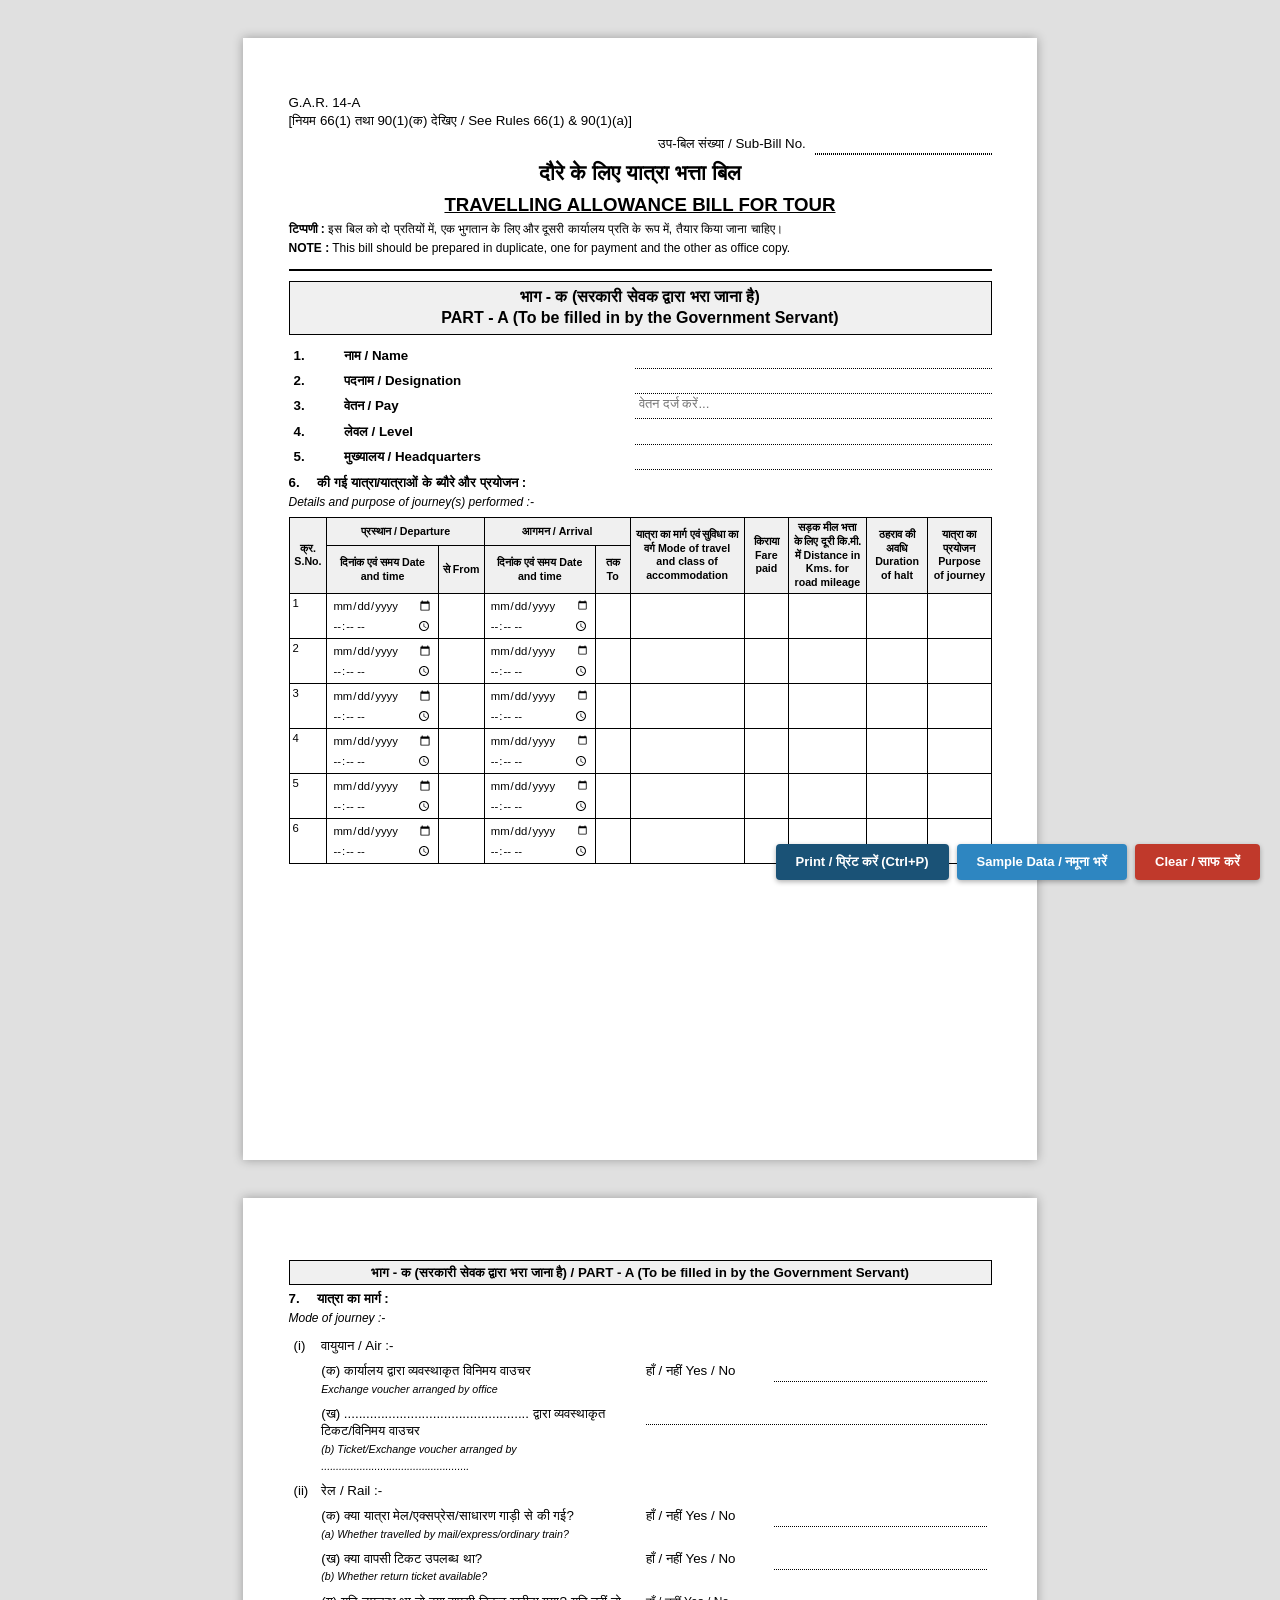
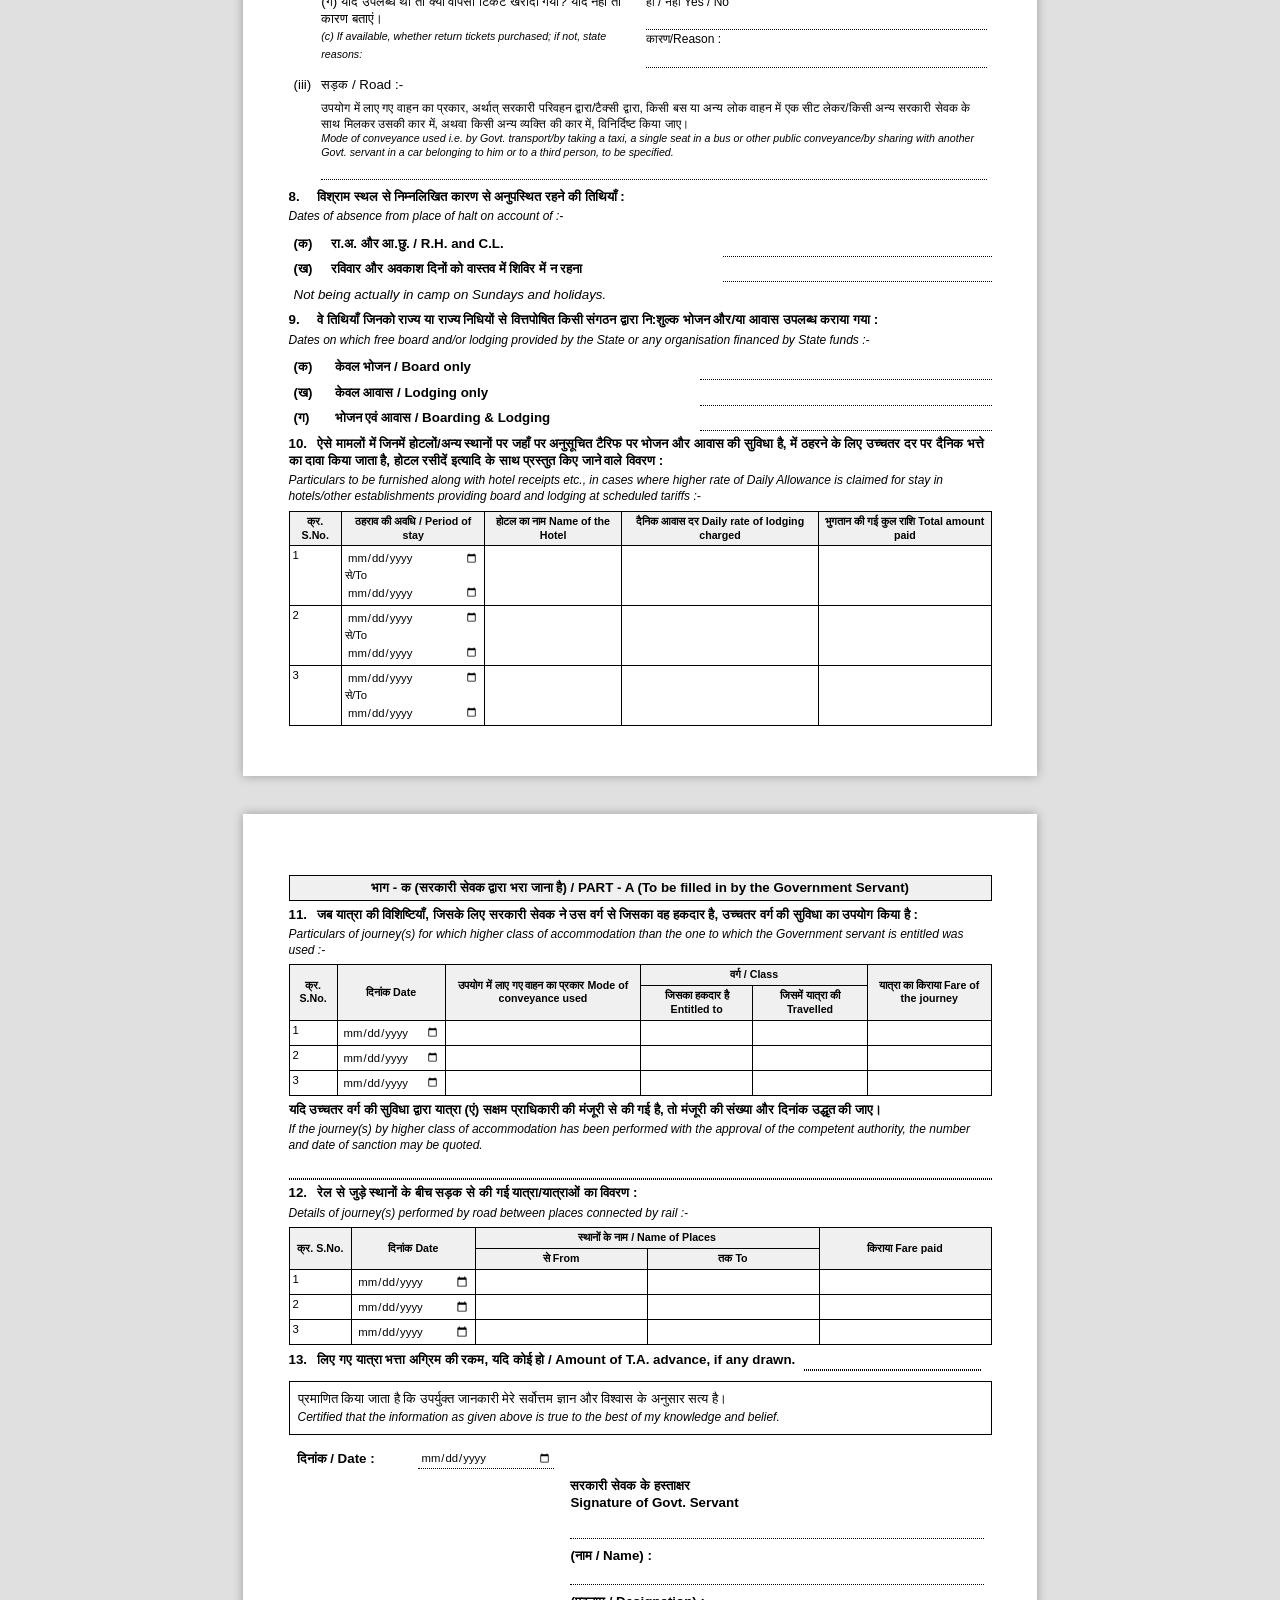
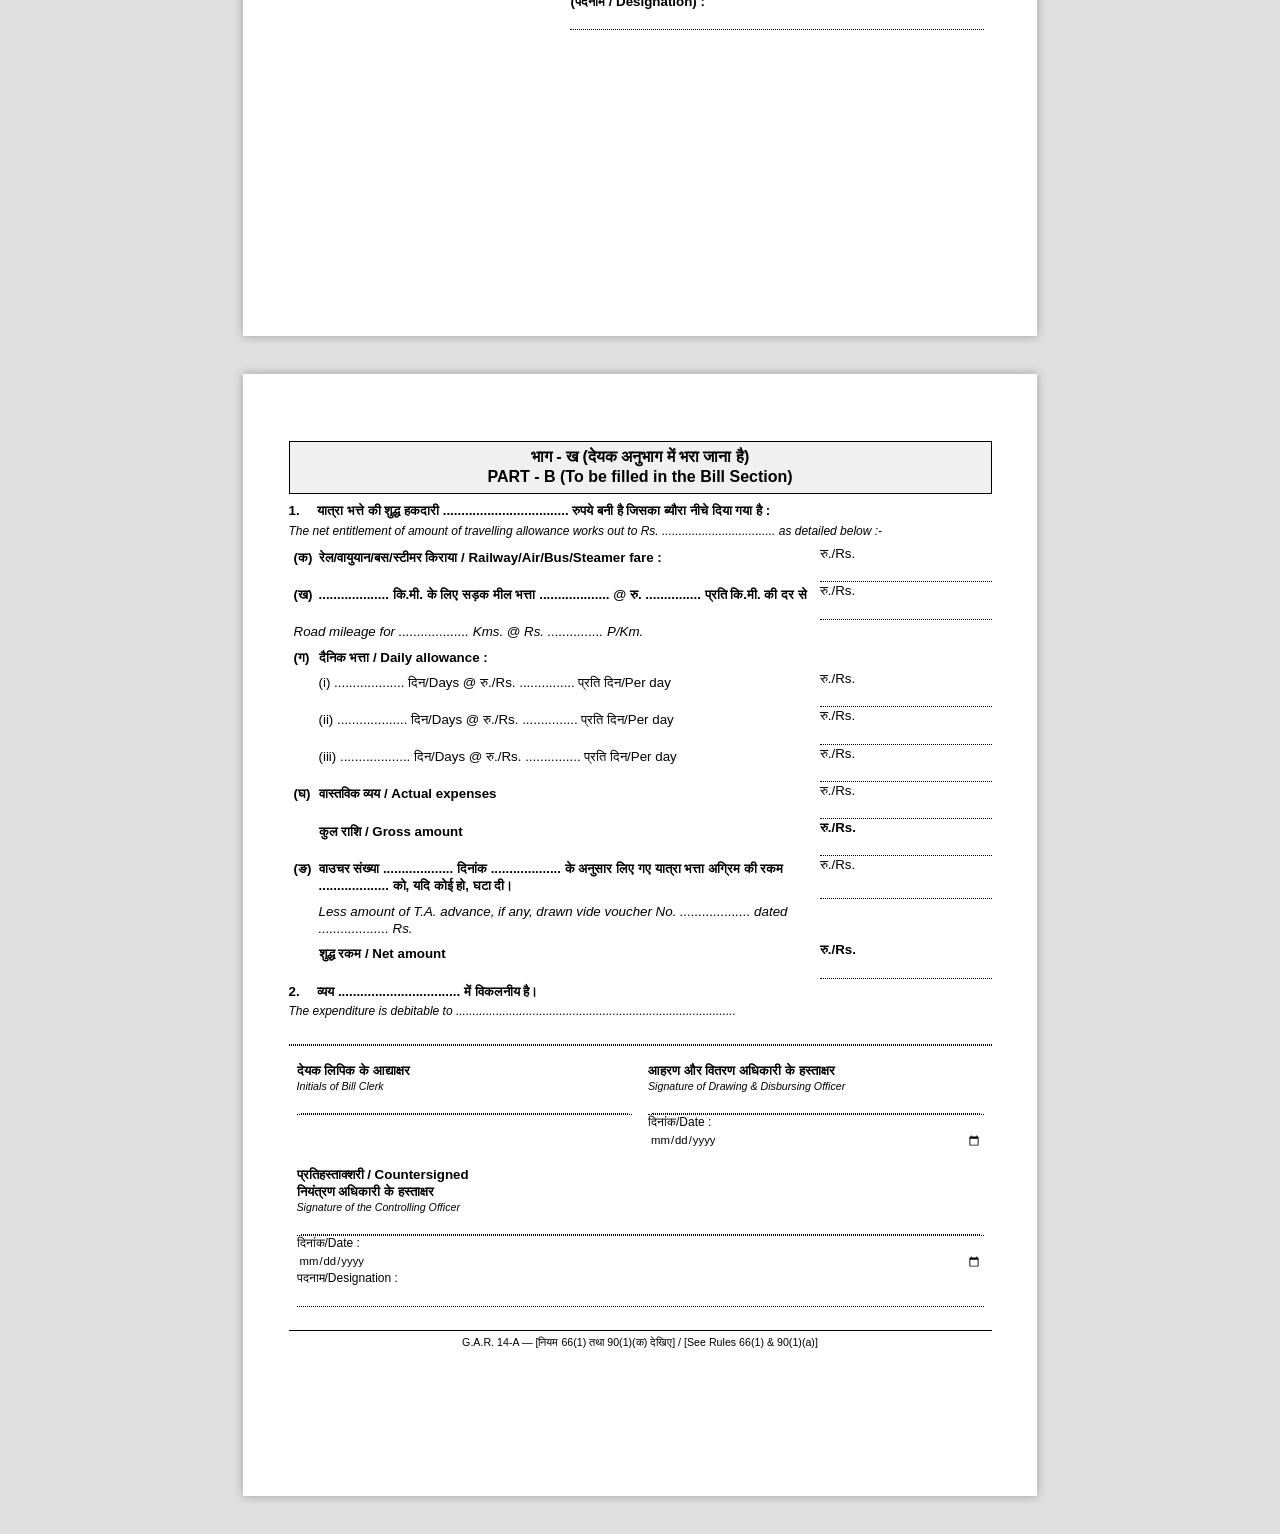
==== index.html @ 986ca797 "Split Datetime input into stacked Date and Time inputs" ====
<!DOCTYPE html>
<html lang="hi">
<head>
  <meta charset="UTF-8">
  <meta name="viewport" content="width=device-width, initial-scale=1.0">
  <title>दौरे के लिए यात्रा भत्ता बिल - Travelling Allowance Bill for Tour</title>
  <style>
    * {
      margin: 0;
      padding: 0;
      box-sizing: border-box;
    }

    body {
      font-family: 'Noto Sans', 'Nirmala UI', 'Mangal', Arial, sans-serif;
      background: #e0e0e0;
      color: #000;
      font-size: 11pt;
      line-height: 1.3;
    }

    .page {
      width: 210mm;
      min-height: 297mm;
      margin: 10mm auto;
      padding: 15mm 12mm 12mm 12mm;
      background: #fff;
      box-shadow: 0 0 10px rgba(0,0,0,0.3);
      page-break-after: always;
    }

    .form-header {
      text-align: center;
      margin-bottom: 10px;
      border-bottom: 2px solid #000;
      padding-bottom: 10px;
    }

    .form-ref {
      font-size: 10pt;
      text-align: left;
      margin-bottom: 5px;
    }

    .sub-bill {
      text-align: right;
      font-size: 10pt;
      margin-bottom: 5px;
    }

    h1 {
      font-size: 16pt;
      font-weight: bold;
      text-align: center;
      margin: 5px 0;
    }

    h2 {
      font-size: 14pt;
      font-weight: bold;
      text-align: center;
      margin: 5px 0;
      text-decoration: underline;
    }

    .note, .note-en {
      font-size: 9pt;
      text-align: left;
      margin: 3px 0;
    }

    .section-heading {
      font-size: 12pt;
      font-weight: bold;
      text-align: center;
      margin: 10px 0 8px 0;
      padding: 5px;
      border: 1px solid #000;
      background: #f0f0f0;
    }

    .section-heading-sm {
      font-size: 10pt;
      font-weight: bold;
      text-align: center;
      margin: 5px 0;
      padding: 3px;
      border: 1px solid #000;
      background: #f0f0f0;
    }

    .field-group {
      margin: 4px 0;
      font-size: 10pt;
    }

    .field-group-en {
      margin: 2px 0 6px 0;
      font-size: 9pt;
      font-style: italic;
    }

    .field-no {
      font-weight: bold;
      width: 25px;
      display: inline-block;
    }

    .field-label {
      font-weight: bold;
    }

    .field-label-sm {
      font-size: 9pt;
    }

    .field-label-sm-en {
      font-size: 8pt;
      font-style: italic;
    }

    .field-input {
      border-bottom: 1px dotted #000;
      min-width: 80px;
      padding: 0 4px;
    }

    .field-input-inline {
      border-bottom: 1px dotted #000;
      display: inline-block;
      min-width: 150px;
      margin-left: 5px;
    }

    .field-input-wide {
      border-bottom: 1px dotted #000;
      margin: 4px 0;
      width: 100%;
    }

    input {
      border: none;
      border-bottom: 1px dotted #000;
      background: transparent;
      font-family: inherit;
      font-size: 10pt;
      width: 100%;
      padding: 2px 4px;
      outline: none;
    }

    input:focus {
      border-bottom: 1px solid #000;
      background: #f0f8ff;
    }

    table.form-table {
      width: 100%;
      border-collapse: collapse;
      margin: 4px 0;
    }

    table.form-table td {
      padding: 4px 5px;
      border: none;
      font-size: 10pt;
      vertical-align: top;
    }

    table.form-table td.field-input {
      border-bottom: 1px dotted #000;
      padding: 0;
    }

    table.form-table td.field-input input {
      width: 100%;
      border: none;
      padding: 2px 4px;
    }

    table.data-table {
      width: 100%;
      border-collapse: collapse;
      margin: 5px 0;
      font-size: 8.5pt;
    }

    table.data-table th {
      border: 1px solid #000;
      padding: 3px 4px;
      font-weight: bold;
      text-align: center;
      background: #f0f0f0;
      font-size: 8pt;
    }

    table.data-table td {
      border: 1px solid #000;
      padding: 2px 3px;
      vertical-align: top;
    }

    table.data-table td input {
      width: 100%;
      border: none;
      font-size: 8.5pt;
      padding: 1px 2px;
    }

    .certification {
      margin: 10px 0;
      padding: 8px;
      border: 1px solid #000;
      font-size: 10pt;
    }

    .certification .en {
      font-style: italic;
      font-size: 9pt;
      margin-top: 3px;
    }

    .signature-table {
      width: 100%;
      border-collapse: collapse;
      margin: 8px 0;
    }

    .signature-table td {
      padding: 4px 8px;
      border: none;
      font-size: 10pt;
    }

    .signature-table td.field-input input {
      width: 100%;
      border: none;
      border-bottom: 1px dotted #000;
    }

    .signature-table-final {
      width: 100%;
      border-collapse: collapse;
      margin: 8px 0;
    }

    .signature-table-final td {
      padding: 8px;
      border: none;
      font-size: 10pt;
      vertical-align: top;
    }

    .sig-box {
      width: 50%;
    }

    .total-row td, .net-row td {
      font-weight: bold;
      border-top: 2px solid #000;
    }

    .page-footer {
      text-align: center;
      font-size: 8pt;
      margin-top: 15px;
      border-top: 1px solid #000;
      padding-top: 5px;
    }

    /* Column resizer styling */
    table.data-table th {
      position: relative;
    }
    .resizer {
      position: absolute;
      top: 0;
      right: 0;
      width: 6px;
      cursor: col-resize;
      user-select: none;
      height: 100%;
      z-index: 10;
    }
    .resizer:hover, .resizing {
      background: rgba(0, 0, 0, 0.25);
    }

    /* Date, Time and Datetime input styling */
    input[type="date"],
    input[type="time"],
    input[type="datetime-local"] {
      border: none;
      background: transparent;
      font-family: inherit;
      font-size: 8.5pt;
      padding: 1px 2px;
      width: 100%;
      height: 20px;
      outline: none;
      box-sizing: border-box;
      display: block;
    }

    @media print {
      body {
        background: #fff;
      }
      .page {
        width: 100%;
        margin: 0;
        padding: 15mm 12mm 12mm 12mm;
        box-shadow: none;
        page-break-after: always;
      }
      .page:last-child {
        page-break-after: avoid;
      }
      input {
        border-bottom: 1px solid #000;
      }
      input:focus {
        background: transparent;
      }
      @page {
        size: A4;
        margin: 0;
      }
      #action-buttons,
      .no-print {
        display: none !important;
      }
      input[type="date"]::-webkit-calendar-picker-indicator,
      input[type="time"]::-webkit-calendar-picker-indicator,
      input[type="datetime-local"]::-webkit-calendar-picker-indicator {
        display: none !important;
        -webkit-appearance: none;
      }
    }
  </style>
</head>
<body>

  <!-- ========== PAGE 1 ========== -->
  <div class="page" id="page1">
    <div class="form-header">
      <div class="form-ref">G.A.R. 14-A<br>[नियम 66(1) तथा 90(1)(क) देखिए / See Rules 66(1) & 90(1)(a)]</div>
      <div class="sub-bill">उप-बिल संख्या / Sub-Bill No. <span class="field-input-inline" style="min-width: 150px; text-align: left;"><input type="text" name="sub_bill_no"></span></div>
      <h1>दौरे के लिए यात्रा भत्ता बिल</h1>
      <h2>TRAVELLING ALLOWANCE BILL FOR TOUR</h2>
      <div class="note">
        <strong>टिप्पणी :</strong> इस बिल को दो प्रतियों में, एक भुगतान के लिए और दूसरी कार्यालय प्रति के रूप में, तैयार किया जाना चाहिए।
      </div>
      <div class="note-en">
        <strong>NOTE :</strong> This bill should be prepared in duplicate, one for payment and the other as office copy.
      </div>
    </div>

    <div class="section-heading">
      भाग - क (सरकारी सेवक द्वारा भरा जाना है)<br>
      PART - A (To be filled in by the Government Servant)
    </div>

    <table class="form-table">
      <tr>
        <td class="field-no">1.</td>
        <td class="field-label">नाम / Name</td>
        <td class="field-input" colspan="3"><input type="text" name="name"></td>
      </tr>
      <tr>
        <td class="field-no">2.</td>
        <td class="field-label">पदनाम / Designation</td>
        <td class="field-input" colspan="3"><input type="text" name="designation"></td>
      </tr>
      <tr>
        <td class="field-no">3.</td>
        <td class="field-label">वेतन / Pay</td>
        <td class="field-input" colspan="3"><input type="text" name="pay" placeholder="वेतन दर्ज करें..."></td>
      </tr>
      <tr>
        <td class="field-no">4.</td>
        <td class="field-label">लेवल / Level</td>
        <td class="field-input" colspan="3"><input type="text" name="level"></td>
      </tr>
      <tr>
        <td class="field-no">5.</td>
        <td class="field-label">मुख्यालय / Headquarters</td>
        <td class="field-input" colspan="3"><input type="text" name="headquarters"></td>
      </tr>
    </table>

    <div class="field-group">
      <span class="field-no">6.</span>
      <span class="field-label">की गई यात्रा/यात्राओं के ब्यौरे और प्रयोजन :</span>
    </div>
    <div class="field-group-en">
      Details and purpose of journey(s) performed :-
    </div>

    <table class="data-table">
      <thead>
        <tr>
          <th rowspan="2">क्र. S.No.</th>
          <th colspan="2">प्रस्थान / Departure</th>
          <th colspan="2">आगमन / Arrival</th>
          <th rowspan="2">यात्रा का मार्ग एवं सुविधा का वर्ग Mode of travel and class of accommodation</th>
          <th rowspan="2">किराया Fare paid</th>
          <th rowspan="2">सड़क मील भत्ता के लिए दूरी कि.मी. में Distance in Kms. for road mileage</th>
          <th rowspan="2">ठहराव की अवधि Duration of halt</th>
          <th rowspan="2">यात्रा का प्रयोजन Purpose of journey</th>
        </tr>
        <tr>
          <th>दिनांक एवं समय Date and time</th>
          <th>से From</th>
          <th>दिनांक एवं समय Date and time</th>
          <th>तक To</th>
        </tr>
      </thead>
      <tbody id="journeyBody">
        <tr>
          <td class="row-sno">1</td>
          <td>
            <input type="date" name="dep_date_1">
            <input type="time" name="dep_time_1">
          </td>
          <td><input type="text" name="dep_from_1"></td>
          <td>
            <input type="date" name="arr_date_1">
            <input type="time" name="arr_time_1">
          </td>
          <td><input type="text" name="arr_to_1"></td>
          <td><input type="text" name="mode_1"></td>
          <td><input type="text" name="fare_1"></td>
          <td><input type="text" name="km_1"></td>
          <td><input type="text" name="halt_1"></td>
          <td><input type="text" name="purpose_1"></td>
        </tr>
        <tr>
          <td class="row-sno">2</td>
          <td>
            <input type="date" name="dep_date_2">
            <input type="time" name="dep_time_2">
          </td>
          <td><input type="text" name="dep_from_2"></td>
          <td>
            <input type="date" name="arr_date_2">
            <input type="time" name="arr_time_2">
          </td>
          <td><input type="text" name="arr_to_2"></td>
          <td><input type="text" name="mode_2"></td>
          <td><input type="text" name="fare_2"></td>
          <td><input type="text" name="km_2"></td>
          <td><input type="text" name="halt_2"></td>
          <td><input type="text" name="purpose_2"></td>
        </tr>
        <tr>
          <td class="row-sno">3</td>
          <td>
            <input type="date" name="dep_date_3">
            <input type="time" name="dep_time_3">
          </td>
          <td><input type="text" name="dep_from_3"></td>
          <td>
            <input type="date" name="arr_date_3">
            <input type="time" name="arr_time_3">
          </td>
          <td><input type="text" name="arr_to_3"></td>
          <td><input type="text" name="mode_3"></td>
          <td><input type="text" name="fare_3"></td>
          <td><input type="text" name="km_3"></td>
          <td><input type="text" name="halt_3"></td>
          <td><input type="text" name="purpose_3"></td>
        </tr>
        <tr>
          <td class="row-sno">4</td>
          <td>
            <input type="date" name="dep_date_4">
            <input type="time" name="dep_time_4">
          </td>
          <td><input type="text" name="dep_from_4"></td>
          <td>
            <input type="date" name="arr_date_4">
            <input type="time" name="arr_time_4">
          </td>
          <td><input type="text" name="arr_to_4"></td>
          <td><input type="text" name="mode_4"></td>
          <td><input type="text" name="fare_4"></td>
          <td><input type="text" name="km_4"></td>
          <td><input type="text" name="halt_4"></td>
          <td><input type="text" name="purpose_4"></td>
        </tr>
        <tr>
          <td class="row-sno">5</td>
          <td>
            <input type="date" name="dep_date_5">
            <input type="time" name="dep_time_5">
          </td>
          <td><input type="text" name="dep_from_5"></td>
          <td>
            <input type="date" name="arr_date_5">
            <input type="time" name="arr_time_5">
          </td>
          <td><input type="text" name="arr_to_5"></td>
          <td><input type="text" name="mode_5"></td>
          <td><input type="text" name="fare_5"></td>
          <td><input type="text" name="km_5"></td>
          <td><input type="text" name="halt_5"></td>
          <td><input type="text" name="purpose_5"></td>
        </tr>
        <tr>
          <td class="row-sno">6</td>
          <td>
            <input type="date" name="dep_date_6">
            <input type="time" name="dep_time_6">
          </td>
          <td><input type="text" name="dep_from_6"></td>
          <td>
            <input type="date" name="arr_date_6">
            <input type="time" name="arr_time_6">
          </td>
          <td><input type="text" name="arr_to_6"></td>
          <td><input type="text" name="mode_6"></td>
          <td><input type="text" name="fare_6"></td>
          <td><input type="text" name="km_6"></td>
          <td><input type="text" name="halt_6"></td>
          <td><input type="text" name="purpose_6"></td>
        </tr>
      </tbody>
    </table>
  </div>

  <!-- ========== PAGE 2 ========== -->
  <div class="page" id="page2">
    <div class="section-heading-sm">
      भाग - क (सरकारी सेवक द्वारा भरा जाना है) / PART - A (To be filled in by the Government Servant)
    </div>

    <div class="field-group">
      <span class="field-no">7.</span>
      <span class="field-label">यात्रा का मार्ग :</span>
    </div>
    <div class="field-group-en">Mode of journey :-</div>

    <table class="form-table">
      <tr>
        <td class="field-no-strong">(i)</td>
        <td class="field-label-strong">वायुयान / Air :-</td>
        <td colspan="4"></td>
      </tr>
      <tr>
        <td></td>
        <td class="field-label-sm">
          (क) कार्यालय द्वारा व्यवस्थाकृत विनिमय वाउचर<br>
          <span class="field-label-sm-en">Exchange voucher arranged by office</span>
        </td>
        <td class="field-label-sm">हाँ / नहीं Yes / No</td>
        <td colspan="3"><input type="text" name="exchange_voucher_office"></td>
      </tr>
      <tr>
        <td></td>
        <td class="field-label-sm">
          (ख) .................................................. द्वारा व्यवस्थाकृत टिकट/विनिमय वाउचर<br>
          <span class="field-label-sm-en">(b) Ticket/Exchange voucher arranged by ..................................................</span>
        </td>
        <td colspan="4"><input type="text" name="ticket_arranged_by"></td>
      </tr>
      <tr>
        <td class="field-no-strong">(ii)</td>
        <td class="field-label-strong">रेल / Rail :-</td>
        <td colspan="4"></td>
      </tr>
      <tr>
        <td></td>
        <td class="field-label-sm">
          (क) क्या यात्रा मेल/एक्सप्रेस/साधारण गाड़ी से की गई?<br>
          <span class="field-label-sm-en">(a) Whether travelled by mail/express/ordinary train?</span>
        </td>
        <td class="field-label-sm">हाँ / नहीं Yes / No</td>
        <td colspan="3"><input type="text" name="train_type"></td>
      </tr>
      <tr>
        <td></td>
        <td class="field-label-sm">
          (ख) क्या वापसी टिकट उपलब्ध था?<br>
          <span class="field-label-sm-en">(b) Whether return ticket available?</span>
        </td>
        <td class="field-label-sm">हाँ / नहीं Yes / No</td>
        <td colspan="3"><input type="text" name="return_ticket_avail"></td>
      </tr>
      <tr>
        <td></td>
        <td class="field-label-sm">
          (ग) यदि उपलब्ध था तो क्या वापसी टिकट खरीदा गया? यदि नहीं तो कारण बताएं।<br>
          <span class="field-label-sm-en">(c) If available, whether return tickets purchased; if not, state reasons:</span>
        </td>
        <td colspan="4">
          <span class="field-label-sm">हाँ / नहीं Yes / No</span> <input type="text" name="return_ticket_purchased">
          <span class="field-label-sm">कारण/Reason :</span> <input type="text" name="return_ticket_reason">
        </td>
      </tr>
      <tr>
        <td class="field-no-strong">(iii)</td>
        <td class="field-label-strong">सड़क / Road :-</td>
        <td colspan="4"></td>
      </tr>
      <tr>
        <td></td>
        <td colspan="5">
          <div class="field-label-sm">उपयोग में लाए गए वाहन का प्रकार, अर्थात् सरकारी परिवहन द्वारा/टैक्सी द्वारा, किसी बस या अन्य लोक वाहन में एक सीट लेकर/किसी अन्य सरकारी सेवक के साथ मिलकर उसकी कार में, अथवा किसी अन्य व्यक्ति की कार में, विनिर्दिष्ट किया जाए।</div>
          <div class="field-label-sm-en">Mode of conveyance used i.e. by Govt. transport/by taking a taxi, a single seat in a bus or other public conveyance/by sharing with another Govt. servant in a car belonging to him or to a third person, to be specified.</div>
          <input type="text" name="mode_conveyance">
        </td>
      </tr>
    </table>

    <div class="field-group">
      <span class="field-no">8.</span>
      <span class="field-label">विश्राम स्थल से निम्नलिखित कारण से अनुपस्थित रहने की तिथियाँ :</span>
    </div>
    <div class="field-group-en">Dates of absence from place of halt on account of :-</div>

    <table class="form-table">
      <tr>
        <td class="field-no">(क)</td>
        <td class="field-label">रा.अ. और आ.छु. / R.H. and C.L.</td>
        <td class="field-input"><input type="text" name="rh_cl"></td>
      </tr>
      <tr>
        <td class="field-no">(ख)</td>
        <td class="field-label">रविवार और अवकाश दिनों को वास्तव में शिविर में न रहना</td>
        <td class="field-input"><input type="text" name="sundays_holidays"></td>
      </tr>
      <tr>
        <td colspan="3" class="field-label-sm-en">Not being actually in camp on Sundays and holidays.</td>
      </tr>
    </table>

    <div class="field-group">
      <span class="field-no">9.</span>
      <span class="field-label">वे तिथियाँ जिनको राज्य या राज्य निधियों से वित्तपोषित किसी संगठन द्वारा नि:शुल्क भोजन और/या आवास उपलब्ध कराया गया :</span>
    </div>
    <div class="field-group-en">Dates on which free board and/or lodging provided by the State or any organisation financed by State funds :-</div>

    <table class="form-table">
      <tr>
        <td class="field-no">(क)</td>
        <td class="field-label">केवल भोजन / Board only</td>
        <td class="field-input"><input type="text" name="board_only"></td>
      </tr>
      <tr>
        <td class="field-no">(ख)</td>
        <td class="field-label">केवल आवास / Lodging only</td>
        <td class="field-input"><input type="text" name="lodging_only"></td>
      </tr>
      <tr>
        <td class="field-no">(ग)</td>
        <td class="field-label">भोजन एवं आवास / Boarding & Lodging</td>
        <td class="field-input"><input type="text" name="boarding_lodging"></td>
      </tr>
    </table>

    <div class="field-group">
      <span class="field-no">10.</span>
      <span class="field-label">ऐसे मामलों में जिनमें होटलों/अन्य स्थानों पर जहाँ पर अनुसूचित टैरिफ पर भोजन और आवास की सुविधा है, में ठहरने के लिए उच्चतर दर पर दैनिक भत्ते का दावा किया जाता है, होटल रसीदें इत्यादि के साथ प्रस्तुत किए जाने वाले विवरण :</span>
    </div>
    <div class="field-group-en">Particulars to be furnished along with hotel receipts etc., in cases where higher rate of Daily Allowance is claimed for stay in hotels/other establishments providing board and lodging at scheduled tariffs :-</div>

    <table class="data-table">
      <thead>
        <tr>
          <th>क्र. S.No.</th>
          <th>ठहराव की अवधि / Period of stay</th>
          <th>होटल का नाम Name of the Hotel</th>
          <th>दैनिक आवास दर Daily rate of lodging charged</th>
          <th>भुगतान की गई कुल राशि Total amount paid</th>
        </tr>
      </thead>
      <tbody>
        <tr>
          <td>1</td>
          <td><input type="date" name="hotel_from_1"> से/To <input type="date" name="hotel_to_1"></td>
          <td><input type="text" name="hotel_name_1"></td>
          <td><input type="text" name="hotel_rate_1"></td>
          <td><input type="text" name="hotel_total_1"></td>
        </tr>
        <tr>
          <td>2</td>
          <td><input type="date" name="hotel_from_2"> से/To <input type="date" name="hotel_to_2"></td>
          <td><input type="text" name="hotel_name_2"></td>
          <td><input type="text" name="hotel_rate_2"></td>
          <td><input type="text" name="hotel_total_2"></td>
        </tr>
        <tr>
          <td>3</td>
          <td><input type="date" name="hotel_from_3"> से/To <input type="date" name="hotel_to_3"></td>
          <td><input type="text" name="hotel_name_3"></td>
          <td><input type="text" name="hotel_rate_3"></td>
          <td><input type="text" name="hotel_total_3"></td>
        </tr>
      </tbody>
    </table>
  </div>

  <!-- ========== PAGE 3 ========== -->
  <div class="page" id="page3">
    <div class="section-heading-sm">
      भाग - क (सरकारी सेवक द्वारा भरा जाना है) / PART - A (To be filled in by the Government Servant)
    </div>

    <div class="field-group">
      <span class="field-no">11.</span>
      <span class="field-label">जब यात्रा की विशिष्टियाँ, जिसके लिए सरकारी सेवक ने उस वर्ग से जिसका वह हकदार है, उच्चतर वर्ग की सुविधा का उपयोग किया है :</span>
    </div>
    <div class="field-group-en">Particulars of journey(s) for which higher class of accommodation than the one to which the Government servant is entitled was used :-</div>

    <table class="data-table">
      <thead>
        <tr>
          <th rowspan="2">क्र. S.No.</th>
          <th rowspan="2">दिनांक Date</th>
          <th rowspan="2">उपयोग में लाए गए वाहन का प्रकार Mode of conveyance used</th>
          <th colspan="2">वर्ग / Class</th>
          <th rowspan="2">यात्रा का किराया Fare of the journey</th>
        </tr>
        <tr>
          <th>जिसका हकदार है Entitled to</th>
          <th>जिसमें यात्रा की Travelled</th>
        </tr>
      </thead>
      <tbody>
        <tr>
          <td>1</td>
          <td><input type="date" name="high_class_date_1"></td>
          <td><input type="text" name="high_class_mode_1"></td>
          <td><input type="text" name="high_class_entitled_1"></td>
          <td><input type="text" name="high_class_travelled_1"></td>
          <td><input type="text" name="high_class_fare_1"></td>
        </tr>
        <tr>
          <td>2</td>
          <td><input type="date" name="high_class_date_2"></td>
          <td><input type="text" name="high_class_mode_2"></td>
          <td><input type="text" name="high_class_entitled_2"></td>
          <td><input type="text" name="high_class_travelled_2"></td>
          <td><input type="text" name="high_class_fare_2"></td>
        </tr>
        <tr>
          <td>3</td>
          <td><input type="date" name="high_class_date_3"></td>
          <td><input type="text" name="high_class_mode_3"></td>
          <td><input type="text" name="high_class_entitled_3"></td>
          <td><input type="text" name="high_class_travelled_3"></td>
          <td><input type="text" name="high_class_fare_3"></td>
        </tr>
      </tbody>
    </table>

    <div class="field-group">
      <span class="field-label">यदि उच्चतर वर्ग की सुविधा द्वारा यात्रा (एं) सक्षम प्राधिकारी की मंजूरी से की गई है, तो मंजूरी की संख्या और दिनांक उद्धृत की जाए।</span>
    </div>
    <div class="field-group-en">If the journey(s) by higher class of accommodation has been performed with the approval of the competent authority, the number and date of sanction may be quoted.</div>
    <div class="field-input-wide"><input type="text" name="sanction_no"></div>

    <div class="field-group">
      <span class="field-no">12.</span>
      <span class="field-label">रेल से जुड़े स्थानों के बीच सड़क से की गई यात्रा/यात्राओं का विवरण :</span>
    </div>
    <div class="field-group-en">Details of journey(s) performed by road between places connected by rail :-</div>

    <table class="data-table">
      <thead>
        <tr>
          <th rowspan="2">क्र. S.No.</th>
          <th rowspan="2">दिनांक Date</th>
          <th colspan="2">स्थानों के नाम / Name of Places</th>
          <th rowspan="2">किराया Fare paid</th>
        </tr>
        <tr>
          <th>से From</th>
          <th>तक To</th>
        </tr>
      </thead>
      <tbody>
        <tr>
          <td>1</td>
          <td><input type="date" name="road_date_1"></td>
          <td><input type="text" name="road_from_1"></td>
          <td><input type="text" name="road_to_1"></td>
          <td><input type="text" name="road_fare_1"></td>
        </tr>
        <tr>
          <td>2</td>
          <td><input type="date" name="road_date_2"></td>
          <td><input type="text" name="road_from_2"></td>
          <td><input type="text" name="road_to_2"></td>
          <td><input type="text" name="road_fare_2"></td>
        </tr>
        <tr>
          <td>3</td>
          <td><input type="date" name="road_date_3"></td>
          <td><input type="text" name="road_from_3"></td>
          <td><input type="text" name="road_to_3"></td>
          <td><input type="text" name="road_fare_3"></td>
        </tr>
      </tbody>
    </table>

    <div class="field-group">
      <span class="field-no">13.</span>
      <span class="field-label">लिए गए यात्रा भत्ता अग्रिम की रकम, यदि कोई हो / Amount of T.A. advance, if any drawn.</span>
      <span class="field-input-inline"><input type="text" name="ta_advance"></span>
    </div>

    <div class="certification">
      <p>प्रमाणित किया जाता है कि उपर्युक्त जानकारी मेरे सर्वोत्तम ज्ञान और विश्वास के अनुसार सत्य है।</p>
      <p class="en">Certified that the information as given above is true to the best of my knowledge and belief.</p>
    </div>

    <table class="signature-table">
      <tr>
        <td class="field-label">दिनांक / Date :</td>
        <td class="field-input"><input type="date" name="cert_date"></td>
        <td></td>
      </tr>
      <tr>
        <td></td>
        <td></td>
        <td class="field-label">सरकारी सेवक के हस्ताक्षर<br>Signature of Govt. Servant</td>
      </tr>
      <tr>
        <td></td>
        <td></td>
        <td class="field-input"><input type="text" name="govt_servant_signature"></td>
      </tr>
      <tr>
        <td></td>
        <td></td>
        <td class="field-label">(नाम / Name) : <input type="text" name="govt_servant_name"></td>
      </tr>
      <tr>
        <td></td>
        <td></td>
        <td class="field-label">(पदनाम / Designation) : <input type="text" name="govt_servant_desig"></td>
      </tr>
    </table>
  </div>

  <!-- ========== PAGE 4 ========== -->
  <div class="page" id="page4">
    <div class="section-heading">
      भाग - ख (देयक अनुभाग में भरा जाना है)<br>
      PART - B (To be filled in the Bill Section)
    </div>

    <div class="field-group">
      <span class="field-no">1.</span>
      <span class="field-label">यात्रा भत्ते की शुद्ध हकदारी .................................. रुपये बनी है जिसका ब्यौरा नीचे दिया गया है :</span>
    </div>
    <div class="field-group-en">The net entitlement of amount of travelling allowance works out to Rs. .................................. as detailed below :-</div>

    <table class="form-table">
      <tr>
        <td class="field-no">(क)</td>
        <td class="field-label">रेल/वायुयान/बस/स्टीमर किराया / Railway/Air/Bus/Steamer fare :</td>
        <td class="field-input">रु./Rs. <input type="text" name="fare_amount"></td>
      </tr>
      <tr>
        <td class="field-no">(ख)</td>
        <td class="field-label">................... कि.मी. के लिए सड़क मील भत्ता ................... @ रु. ............... प्रति कि.मी. की दर से</td>
        <td class="field-input">रु./Rs. <input type="text" name="road_mileage"></td>
      </tr>
      <tr>
        <td colspan="2" class="field-label-sm-en">Road mileage for ................... Kms. @ Rs. ............... P/Km.</td>
        <td></td>
      </tr>
      <tr>
        <td class="field-no">(ग)</td>
        <td class="field-label">दैनिक भत्ता / Daily allowance :</td>
        <td></td>
      </tr>
      <tr>
        <td></td>
        <td class="field-label-sm">(i) ................... दिन/Days @ रु./Rs. ............... प्रति दिन/Per day</td>
        <td class="field-input">रु./Rs. <input type="text" name="daily_allowance_1"></td>
      </tr>
      <tr>
        <td></td>
        <td class="field-label-sm">(ii) ................... दिन/Days @ रु./Rs. ............... प्रति दिन/Per day</td>
        <td class="field-input">रु./Rs. <input type="text" name="daily_allowance_2"></td>
      </tr>
      <tr>
        <td></td>
        <td class="field-label-sm">(iii) ................... दिन/Days @ रु./Rs. ............... प्रति दिन/Per day</td>
        <td class="field-input">रु./Rs. <input type="text" name="daily_allowance_3"></td>
      </tr>
      <tr>
        <td class="field-no">(घ)</td>
        <td class="field-label">वास्तविक व्यय / Actual expenses</td>
        <td class="field-input">रु./Rs. <input type="text" name="actual_expenses"></td>
      </tr>
      <tr class="total-row">
        <td></td>
        <td class="field-label-strong">कुल राशि / Gross amount</td>
        <td class="field-input">रु./Rs. <input type="text" name="gross_amount"></td>
      </tr>
      <tr>
        <td class="field-no">(ङ)</td>
        <td class="field-label">वाउचर संख्या ................... दिनांक ................... के अनुसार लिए गए यात्रा भत्ता अग्रिम की रकम ................... को, यदि कोई हो, घटा दी।</td>
        <td class="field-input">रु./Rs. <input type="text" name="less_advance"></td>
      </tr>
      <tr>
        <td></td>
        <td class="field-label-sm-en">Less amount of T.A. advance, if any, drawn vide voucher No. ................... dated ................... Rs.</td>
        <td></td>
      </tr>
      <tr class="net-row">
        <td></td>
        <td class="field-label-strong">शुद्ध रकम / Net amount</td>
        <td class="field-input">रु./Rs. <input type="text" name="net_amount"></td>
      </tr>
    </table>

    <div class="field-group">
      <span class="field-no">2.</span>
      <span class="field-label">व्यय ................................. में विकलनीय है।</span>
    </div>
    <div class="field-group-en">The expenditure is debitable to ....................................................................................</div>
    <div class="field-input-wide"><input type="text" name="debitable_to"></div>

    <table class="signature-table-final">
      <tr>
        <td class="sig-box">
          <div class="field-label">देयक लिपिक के आद्याक्षर</div>
          <div class="field-label-sm-en">Initials of Bill Clerk</div>
          <div class="field-input"><input type="text" name="bill_clerk_initials"></div>
        </td>
        <td class="sig-box">
          <div class="field-label">आहरण और वितरण अधिकारी के हस्ताक्षर</div>
          <div class="field-label-sm-en">Signature of Drawing & Disbursing Officer</div>
          <div class="field-input"><input type="text" name="ddo_signature"></div>
          <div class="field-label-sm">दिनांक/Date : <input type="date" name="ddo_date"></div>
        </td>
      </tr>
      <tr>
        <td colspan="2" class="sig-box">
          <div class="field-label">प्रतिहस्ताक्शरी / Countersigned</div>
          <div class="field-label">नियंत्रण अधिकारी के हस्ताक्षर</div>
          <div class="field-label-sm-en">Signature of the Controlling Officer</div>
          <div class="field-input"><input type="text" name="controlling_officer_signature"></div>
          <div class="field-label-sm">दिनांक/Date : <input type="date" name="co_date"></div>
          <div class="field-label-sm">पदनाम/Designation : <input type="text" name="co_designation"></div>
        </td>
      </tr>
    </table>

    <div class="page-footer">
      <p>G.A.R. 14-A — [नियम 66(1) तथा 90(1)(क) देखिए] / [See Rules 66(1) & 90(1)(a)]</p>
    </div>
  </div>

  <script>
    (function() {
      'use strict';

      // Convert table inputs to auto-resizing textareas dynamically on page load
      function convertTableInputsToTextareas() {
        var inputs = document.querySelectorAll('table.data-table td input[type="text"]');
        for (var i = 0; i < inputs.length; i++) {
          (function() {
            var input = inputs[i];
            var textarea = document.createElement('textarea');
            textarea.name = input.name;
            textarea.value = input.value;
            textarea.rows = 1;
            
            if (input.placeholder) {
              textarea.placeholder = input.placeholder;
            }
            
            // Set styles explicitly
            textarea.style.width = '100%';
            textarea.style.border = 'none';
            textarea.style.fontSize = '8.5pt';
            textarea.style.padding = '1px 2px';
            textarea.style.background = 'transparent';
            textarea.style.fontFamily = 'inherit';
            textarea.style.resize = 'none';
            textarea.style.overflow = 'hidden';
            textarea.style.display = 'block';
            textarea.style.minHeight = '20px';
            textarea.style.lineHeight = '1.25';
            textarea.style.outline = 'none';
            
            textarea.addEventListener('focus', function() {
              this.style.background = '#f0f8ff';
            });
            textarea.addEventListener('blur', function() {
              this.style.background = 'transparent';
            });

            textarea.addEventListener('input', function() {
              this.style.height = 'auto';
              this.style.height = this.scrollHeight + 'px';
            });

            input.parentNode.replaceChild(textarea, input);
          })();
        }
      }

      // Initialize conversions
      convertTableInputsToTextareas();

      // Dynamic journey row functions
      // Dynamic rows disabled

      function fillSampleData() {
        var sampleData = {
          'sub_bill_no': '124-B',
          'name': 'राम कुमार शर्मा / Ram Kumar Sharma',
          'designation': 'अनुभाग अधिकारी / Section Officer',
          'pay': '56100',
          'level': '7',
          'headquarters': 'दिल्ली / Delhi',
          'dep_date_1': '2026-07-01',
          'dep_time_1': '08:00',
          'dep_from_1': 'दिल्ली / Delhi',
          'arr_date_1': '2026-07-01',
          'arr_time_1': '14:00',
          'arr_to_1': 'लखनऊ / Lucknow',
          'mode_1': 'रेल/एसी 3-टियर / Rail/AC 3-Tier',
          'fare_1': '1250.00',
          'km_1': '550',
          'halt_1': '2 दिन / Days',
          'purpose_1': 'निरीक्षण / Inspection',
          'dep_date_2': '2026-07-03',
          'dep_time_2': '16:00',
          'dep_from_2': 'लखनऊ / Lucknow',
          'arr_date_2': '2026-07-03',
          'arr_time_2': '22:00',
          'arr_to_2': 'दिल्ली / Delhi',
          'mode_2': 'रेल/एसी 3-टियर / Rail/AC 3-Tier',
          'fare_2': '1250.00',
          'km_2': '550',
          'halt_2': '',
          'purpose_2': 'वापसी / Return'
        };

        var fields = document.querySelectorAll('input[name], textarea[name]');
        for (var i = 0; i < fields.length; i++) {
          var field = fields[i];
          var name = field.getAttribute('name');
          if (sampleData[name] !== undefined) {
            field.value = sampleData[name];
            if (field.tagName.toLowerCase() === 'textarea') {
              field.style.height = 'auto';
              field.style.height = field.scrollHeight + 'px';
            }
          }
        }
      }

      function clearForm() {
        var fields = document.querySelectorAll('input, textarea');
        for (var i = 0; i < fields.length; i++) {
          fields[i].value = '';
          if (fields[i].tagName.toLowerCase() === 'textarea') {
            fields[i].style.height = 'auto';
          }
        }
      }

      function printForm() {
        window.print();
      }

      var ctrlPressed = false;

      document.addEventListener('keydown', function(e) {
        if (e.key === 'Control') {
          ctrlPressed = true;
        }
        if (e.key === 'p' && ctrlPressed) {
          printForm();
        }
      });

      document.addEventListener('keyup', function(e) {
        if (e.key === 'Control') {
          ctrlPressed = false;
        }
      });

      var btnContainer = document.createElement('div');
      btnContainer.id = 'action-buttons';
      btnContainer.style.cssText = 'position: fixed; bottom: 20px; right: 20px; z-index: 1000; display: flex; gap: 8px;';

      var printBtn = document.createElement('button');
      printBtn.textContent = 'Print / प्रिंट करें (Ctrl+P)';
      printBtn.style.cssText = 'padding: 10px 20px; background: #1a5276; color: #fff; border: none; border-radius: 4px; cursor: pointer; font-size: 13px; font-weight: bold; box-shadow: 0 2px 5px rgba(0,0,0,0.3);';

      var sampleBtn = document.createElement('button');
      sampleBtn.textContent = 'Sample Data / नमूना भरें';
      sampleBtn.style.cssText = 'padding: 10px 20px; background: #2e86c1; color: #fff; border: none; border-radius: 4px; cursor: pointer; font-size: 13px; font-weight: bold; box-shadow: 0 2px 5px rgba(0,0,0,0.3);';

      var clearBtn = document.createElement('button');
      clearBtn.textContent = 'Clear / साफ करें';
      clearBtn.style.cssText = 'padding: 10px 20px; background: #c0392b; color: #fff; border: none; border-radius: 4px; cursor: pointer; font-size: 13px; font-weight: bold; box-shadow: 0 2px 5px rgba(0,0,0,0.3);';

      printBtn.addEventListener('click', printForm);
      sampleBtn.addEventListener('click', fillSampleData);
      clearBtn.addEventListener('click', clearForm);

      btnContainer.appendChild(printBtn);
      btnContainer.appendChild(sampleBtn);
      btnContainer.appendChild(clearBtn);
      document.body.appendChild(btnContainer);

      document.addEventListener('keydown', function(e) {
        if (e.ctrlKey && e.key === 'p') {
          e.preventDefault();
          printForm();
        }
      });

      // Enable drag-resizable columns on all data tables
      function enableColumnResizing() {
        var tables = document.querySelectorAll('table.data-table');
        tables.forEach(function(table) {
          var cols = table.querySelectorAll('thead th');
          cols.forEach(function(col) {
            if (col.getAttribute('colspan') > 1) return;
            if (col.querySelector('.resizer')) return;
            
            var resizer = document.createElement('div');
            resizer.classList.add('resizer');
            resizer.classList.add('no-print');
            col.appendChild(resizer);
            
            var startX, startWidth;
            
            resizer.addEventListener('mousedown', function(e) {
              startX = e.pageX;
              startWidth = col.offsetWidth;
              resizer.classList.add('resizing');
              
              var onMouseMove = function(e) {
                var width = startWidth + (e.pageX - startX);
                col.style.width = width + 'px';
              };
              
              var onMouseUp = function() {
                resizer.classList.remove('resizing');
                document.removeEventListener('mousemove', onMouseMove);
                document.removeEventListener('mouseup', onMouseUp);
              };
              
              document.addEventListener('mousemove', onMouseMove);
              document.addEventListener('mouseup', onMouseUp);
            });
          });
        });
      }

      enableColumnResizing();

      console.log('TA Bill Form loaded. Use Ctrl+P to print.');
    })();
  </script>
</body>
</html>
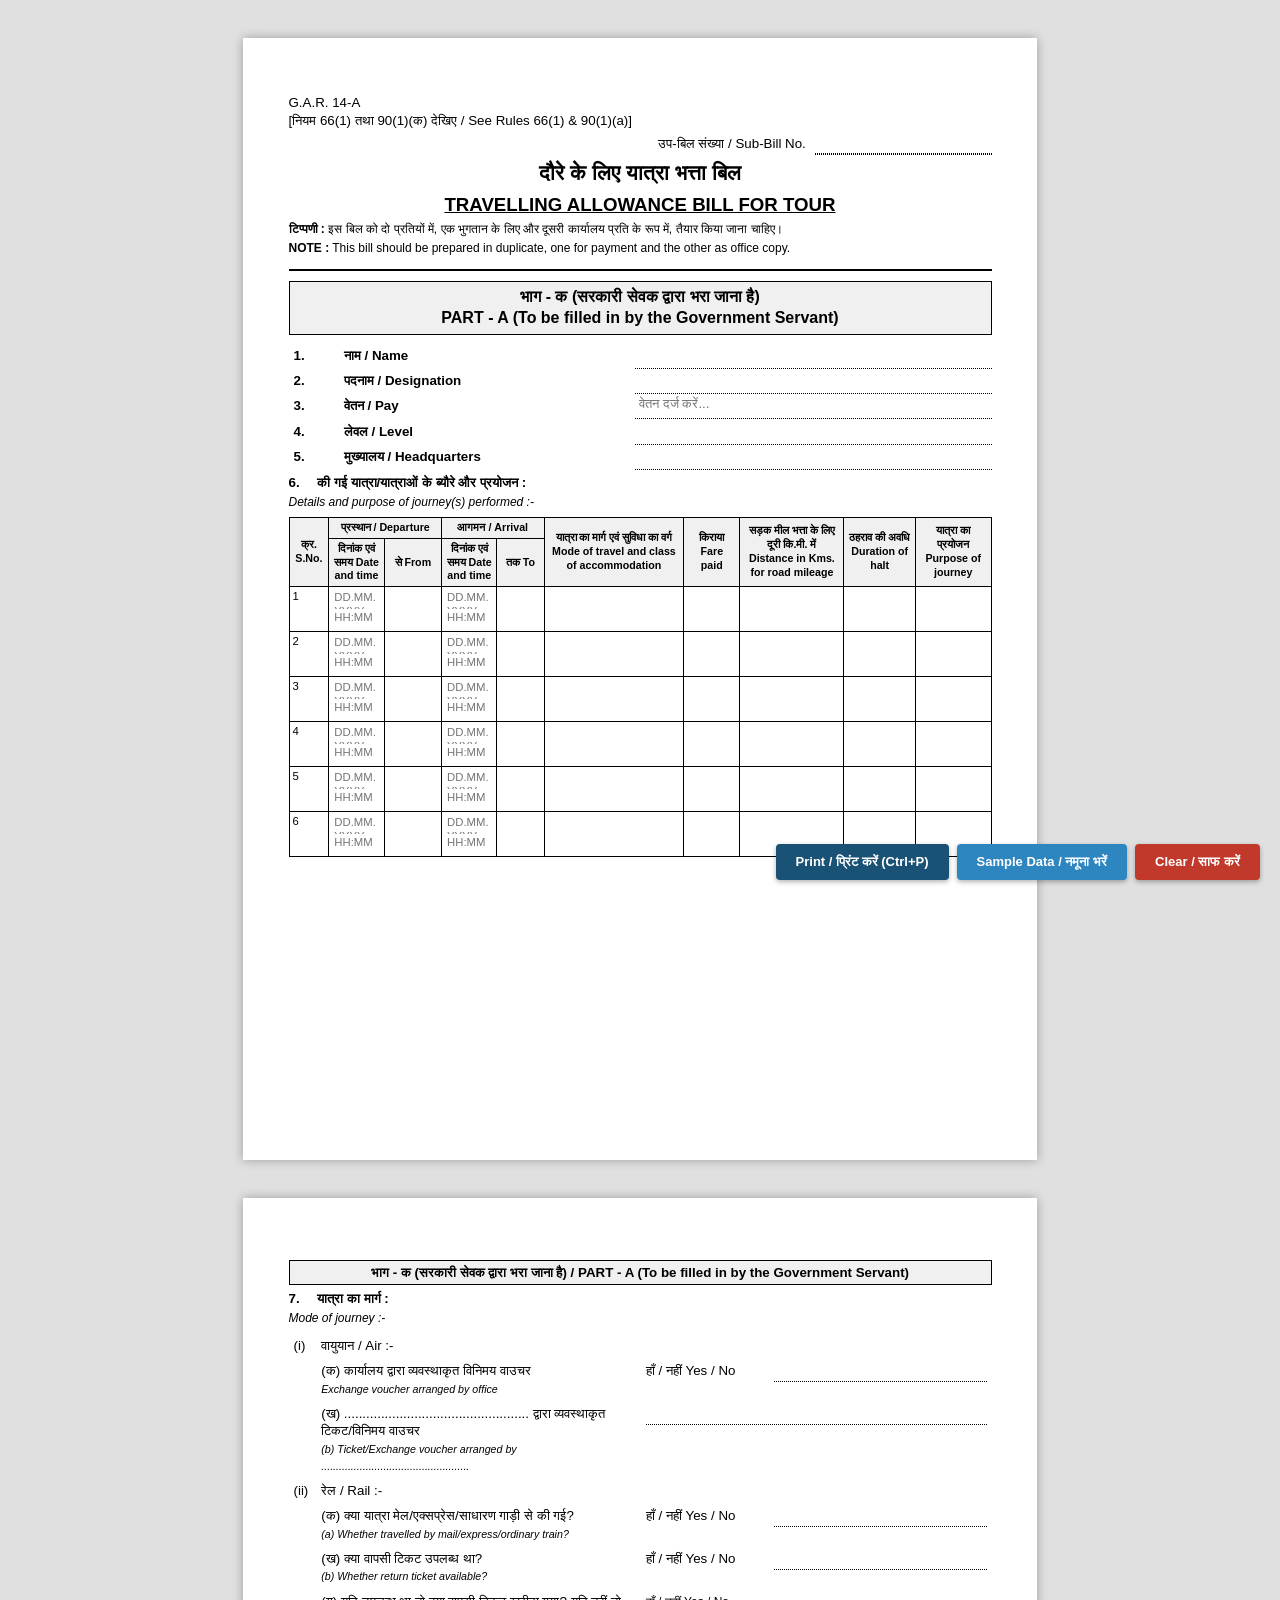
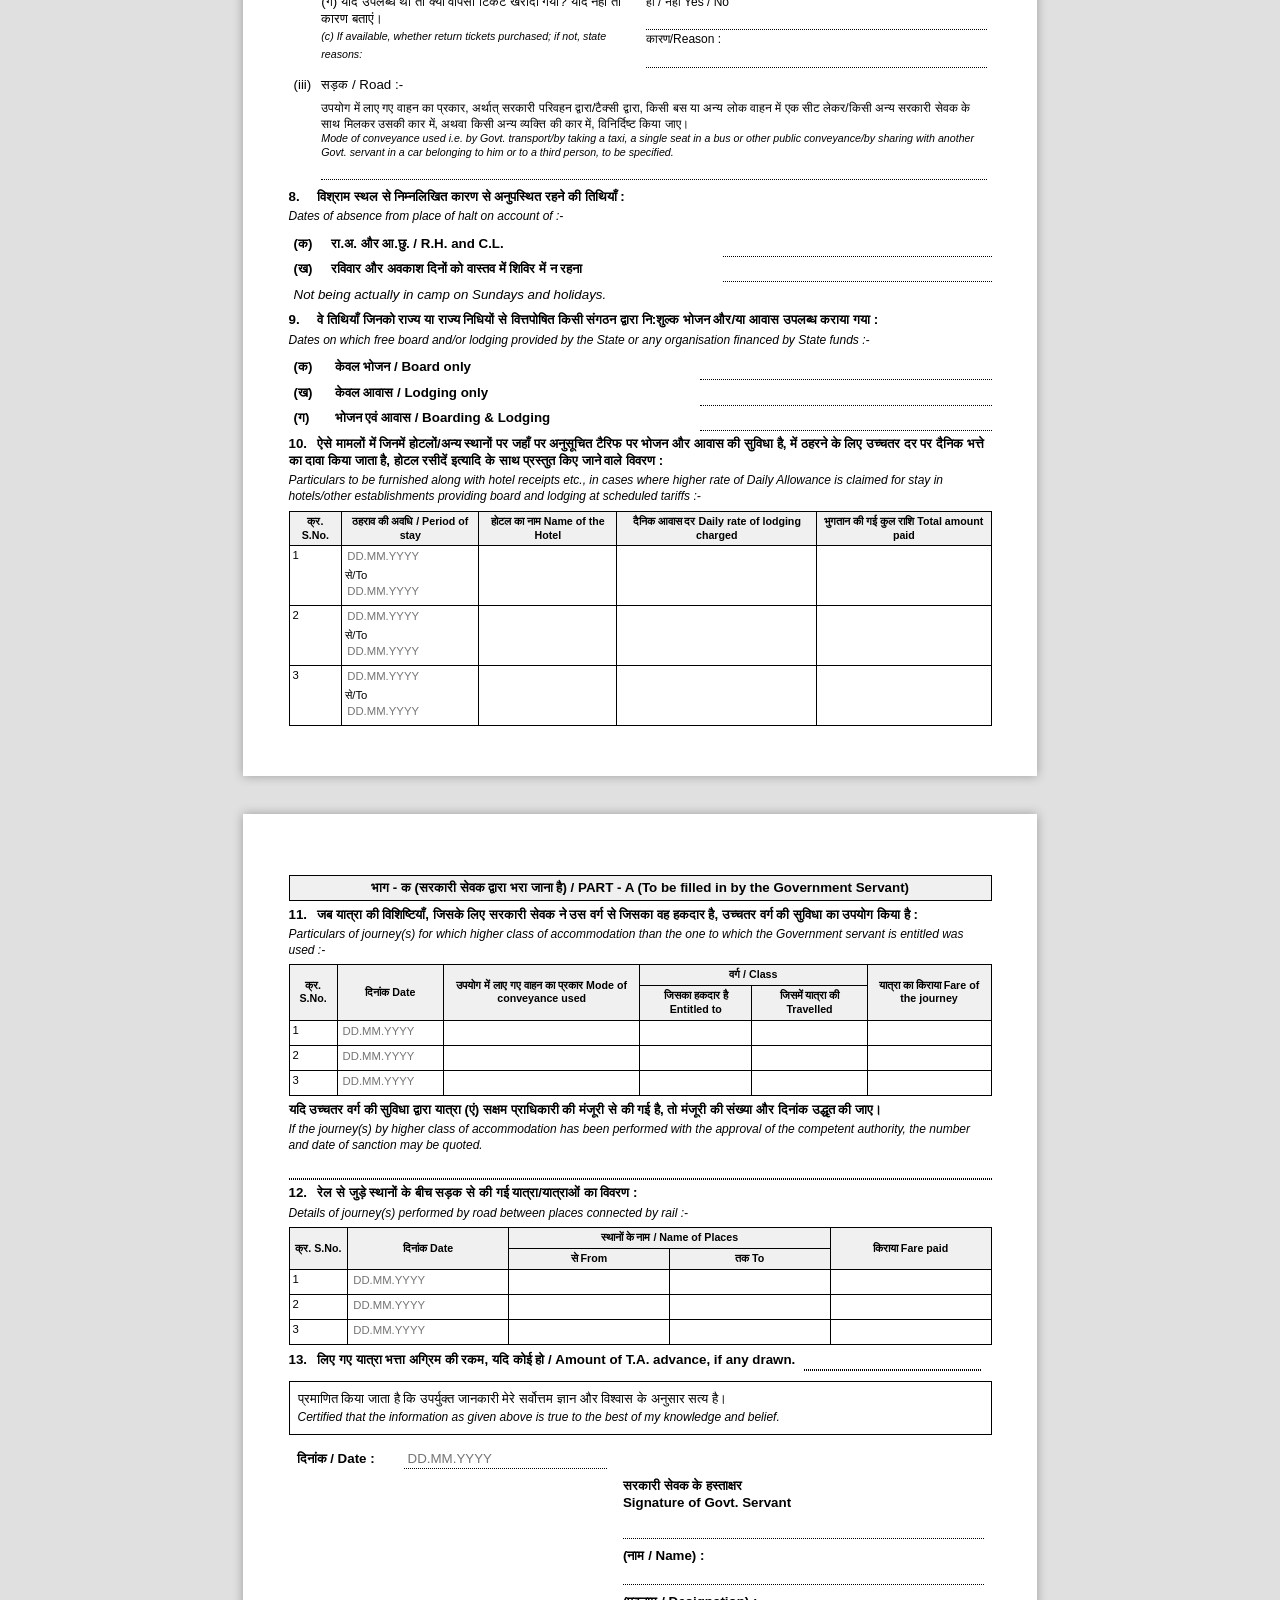
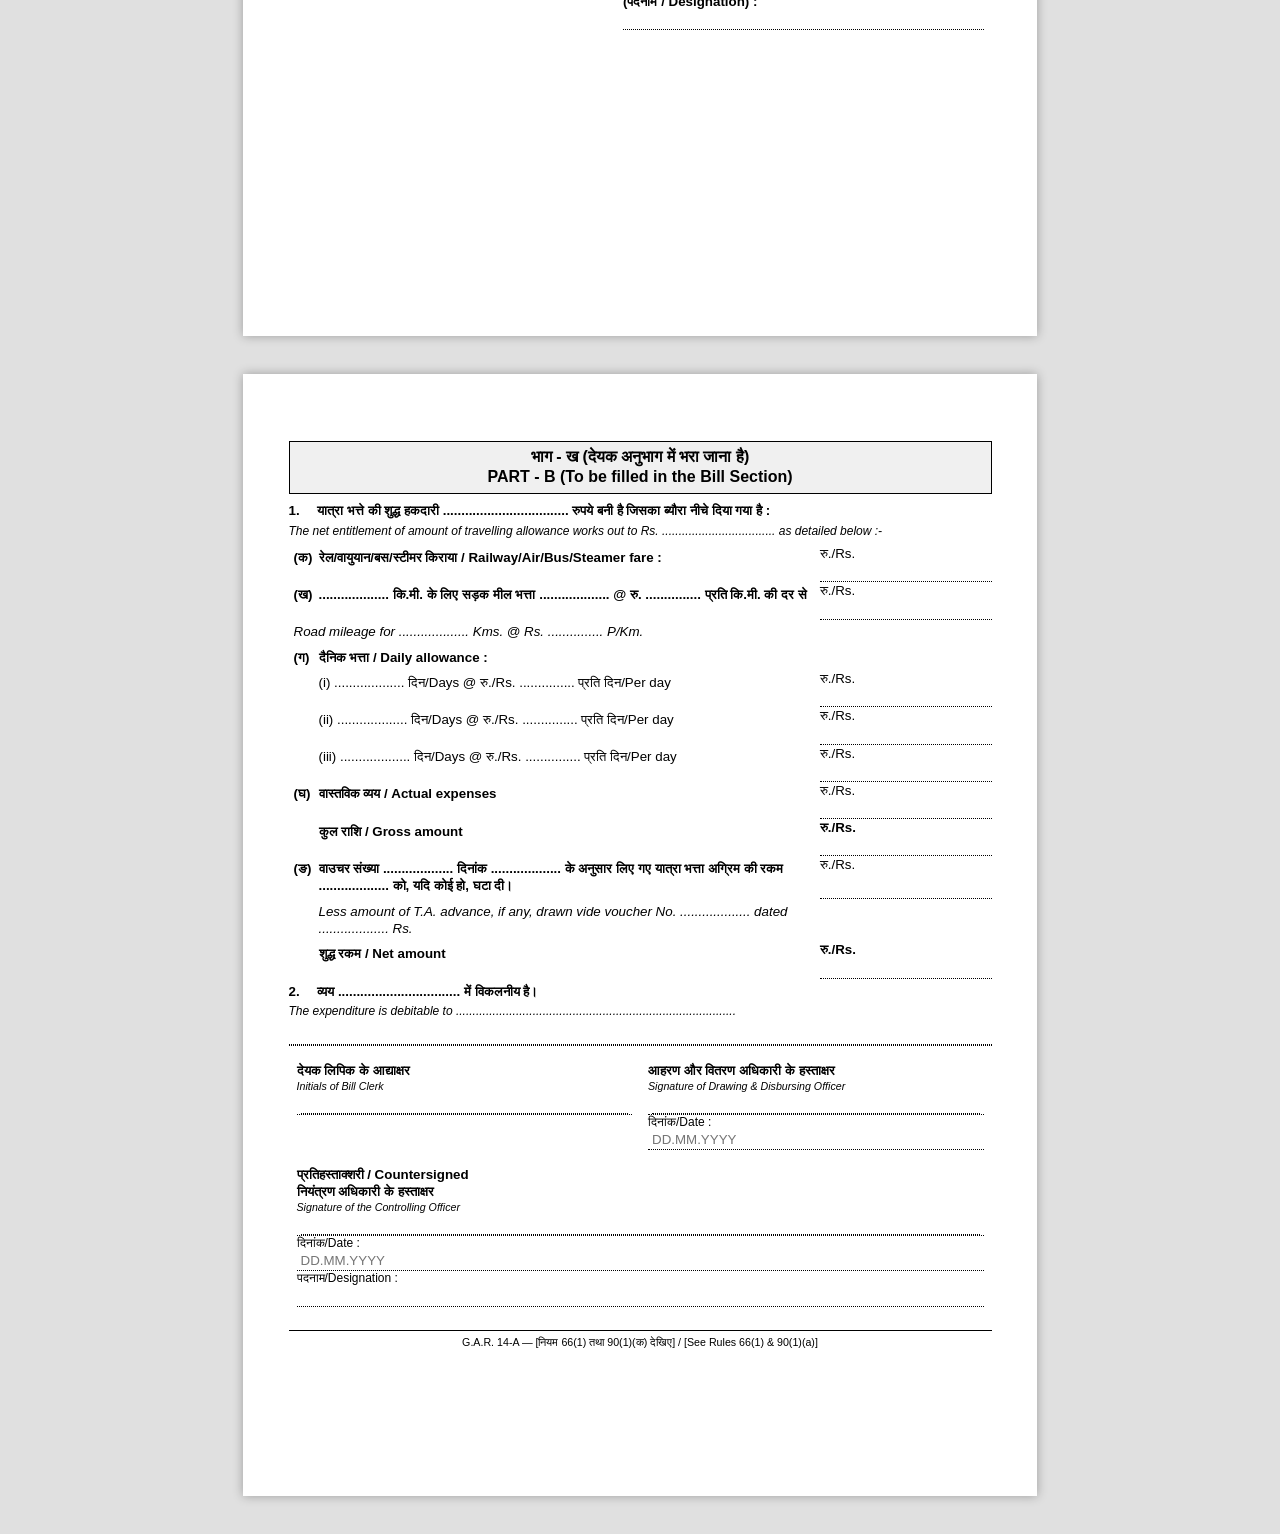
==== commit ea137780: "Replaced date inputs with custom datepicker for dot format and converted times to text inputs" ====
--- a/index.html
+++ b/index.html
@@ -286,20 +286,70 @@
       background: rgba(0, 0, 0, 0.25);
     }
 
-    /* Date, Time and Datetime input styling */
-    input[type="date"],
-    input[type="time"],
-    input[type="datetime-local"] {
-      border: none;
-      background: transparent;
-      font-family: inherit;
-      font-size: 8.5pt;
-      padding: 1px 2px;
-      width: 100%;
-      height: 20px;
-      outline: none;
-      box-sizing: border-box;
-      display: block;
+    /* Custom Datepicker Dropdown */
+    .datepicker-container {
+      position: absolute;
+      background: #fff;
+      border: 1px solid #ccc;
+      box-shadow: 0 4px 10px rgba(0,0,0,0.15);
+      border-radius: 4px;
+      padding: 8px;
+      z-index: 10000;
+      font-family: 'Noto Sans', 'Nirmala UI', Arial, sans-serif;
+      width: 220px;
+      user-select: none;
+    }
+    .datepicker-header {
+      display: flex;
+      justify-content: space-between;
+      align-items: center;
+      margin-bottom: 6px;
+      font-weight: bold;
+      font-size: 9pt;
+    }
+    .datepicker-header button {
+      background: #eee;
+      border: 1px solid #ccc;
+      border-radius: 3px;
+      cursor: pointer;
+      font-weight: bold;
+      font-size: 8pt;
+      padding: 2px 6px;
+    }
+    .datepicker-header button:hover {
+      background: #ddd;
+    }
+    .datepicker-grid {
+      display: grid;
+      grid-template-columns: repeat(7, 1fr);
+      gap: 2px;
+      text-align: center;
+      font-size: 8pt;
+    }
+    .datepicker-grid div {
+      padding: 4px 0;
+      border-radius: 3px;
+    }
+    .datepicker-day-name {
+      font-weight: bold;
+      color: #555;
+    }
+    .datepicker-day {
+      cursor: pointer;
+    }
+    .datepicker-day:hover {
+      background: #e0f2fe;
+    }
+    .datepicker-day.selected {
+      background: #1a5276;
+      color: #fff;
+      font-weight: bold;
+    }
+    .datepicker-day.empty {
+      cursor: default;
+    }
+    .datepicker-day.empty:hover {
+      background: none;
     }
 
     @media print {
@@ -329,12 +379,6 @@
       #action-buttons,
       .no-print {
         display: none !important;
-      }
-      input[type="date"]::-webkit-calendar-picker-indicator,
-      input[type="time"]::-webkit-calendar-picker-indicator,
-      input[type="datetime-local"]::-webkit-calendar-picker-indicator {
-        display: none !important;
-        -webkit-appearance: none;
       }
     }
   </style>
@@ -420,13 +464,13 @@
         <tr>
           <td class="row-sno">1</td>
           <td>
-            <input type="date" name="dep_date_1">
-            <input type="time" name="dep_time_1">
+            <input type="text" name="dep_date_1" class="datepicker" placeholder="DD.MM.YYYY" onclick="showDatepicker(this)" style="cursor:pointer;" autocomplete="off">
+            <input type="text" name="dep_time_1" placeholder="HH:MM" autocomplete="off">
           </td>
           <td><input type="text" name="dep_from_1"></td>
           <td>
-            <input type="date" name="arr_date_1">
-            <input type="time" name="arr_time_1">
+            <input type="text" name="arr_date_1" class="datepicker" placeholder="DD.MM.YYYY" onclick="showDatepicker(this)" style="cursor:pointer;" autocomplete="off">
+            <input type="text" name="arr_time_1" placeholder="HH:MM" autocomplete="off">
           </td>
           <td><input type="text" name="arr_to_1"></td>
           <td><input type="text" name="mode_1"></td>
@@ -438,13 +482,13 @@
         <tr>
           <td class="row-sno">2</td>
           <td>
-            <input type="date" name="dep_date_2">
-            <input type="time" name="dep_time_2">
+            <input type="text" name="dep_date_2" class="datepicker" placeholder="DD.MM.YYYY" onclick="showDatepicker(this)" style="cursor:pointer;" autocomplete="off">
+            <input type="text" name="dep_time_2" placeholder="HH:MM" autocomplete="off">
           </td>
           <td><input type="text" name="dep_from_2"></td>
           <td>
-            <input type="date" name="arr_date_2">
-            <input type="time" name="arr_time_2">
+            <input type="text" name="arr_date_2" class="datepicker" placeholder="DD.MM.YYYY" onclick="showDatepicker(this)" style="cursor:pointer;" autocomplete="off">
+            <input type="text" name="arr_time_2" placeholder="HH:MM" autocomplete="off">
           </td>
           <td><input type="text" name="arr_to_2"></td>
           <td><input type="text" name="mode_2"></td>
@@ -456,13 +500,13 @@
         <tr>
           <td class="row-sno">3</td>
           <td>
-            <input type="date" name="dep_date_3">
-            <input type="time" name="dep_time_3">
+            <input type="text" name="dep_date_3" class="datepicker" placeholder="DD.MM.YYYY" onclick="showDatepicker(this)" style="cursor:pointer;" autocomplete="off">
+            <input type="text" name="dep_time_3" placeholder="HH:MM" autocomplete="off">
           </td>
           <td><input type="text" name="dep_from_3"></td>
           <td>
-            <input type="date" name="arr_date_3">
-            <input type="time" name="arr_time_3">
+            <input type="text" name="arr_date_3" class="datepicker" placeholder="DD.MM.YYYY" onclick="showDatepicker(this)" style="cursor:pointer;" autocomplete="off">
+            <input type="text" name="arr_time_3" placeholder="HH:MM" autocomplete="off">
           </td>
           <td><input type="text" name="arr_to_3"></td>
           <td><input type="text" name="mode_3"></td>
@@ -474,13 +518,13 @@
         <tr>
           <td class="row-sno">4</td>
           <td>
-            <input type="date" name="dep_date_4">
-            <input type="time" name="dep_time_4">
+            <input type="text" name="dep_date_4" class="datepicker" placeholder="DD.MM.YYYY" onclick="showDatepicker(this)" style="cursor:pointer;" autocomplete="off">
+            <input type="text" name="dep_time_4" placeholder="HH:MM" autocomplete="off">
           </td>
           <td><input type="text" name="dep_from_4"></td>
           <td>
-            <input type="date" name="arr_date_4">
-            <input type="time" name="arr_time_4">
+            <input type="text" name="arr_date_4" class="datepicker" placeholder="DD.MM.YYYY" onclick="showDatepicker(this)" style="cursor:pointer;" autocomplete="off">
+            <input type="text" name="arr_time_4" placeholder="HH:MM" autocomplete="off">
           </td>
           <td><input type="text" name="arr_to_4"></td>
           <td><input type="text" name="mode_4"></td>
@@ -492,13 +536,13 @@
         <tr>
           <td class="row-sno">5</td>
           <td>
-            <input type="date" name="dep_date_5">
-            <input type="time" name="dep_time_5">
+            <input type="text" name="dep_date_5" class="datepicker" placeholder="DD.MM.YYYY" onclick="showDatepicker(this)" style="cursor:pointer;" autocomplete="off">
+            <input type="text" name="dep_time_5" placeholder="HH:MM" autocomplete="off">
           </td>
           <td><input type="text" name="dep_from_5"></td>
           <td>
-            <input type="date" name="arr_date_5">
-            <input type="time" name="arr_time_5">
+            <input type="text" name="arr_date_5" class="datepicker" placeholder="DD.MM.YYYY" onclick="showDatepicker(this)" style="cursor:pointer;" autocomplete="off">
+            <input type="text" name="arr_time_5" placeholder="HH:MM" autocomplete="off">
           </td>
           <td><input type="text" name="arr_to_5"></td>
           <td><input type="text" name="mode_5"></td>
@@ -510,13 +554,13 @@
         <tr>
           <td class="row-sno">6</td>
           <td>
-            <input type="date" name="dep_date_6">
-            <input type="time" name="dep_time_6">
+            <input type="text" name="dep_date_6" class="datepicker" placeholder="DD.MM.YYYY" onclick="showDatepicker(this)" style="cursor:pointer;" autocomplete="off">
+            <input type="text" name="dep_time_6" placeholder="HH:MM" autocomplete="off">
           </td>
           <td><input type="text" name="dep_from_6"></td>
           <td>
-            <input type="date" name="arr_date_6">
-            <input type="time" name="arr_time_6">
+            <input type="text" name="arr_date_6" class="datepicker" placeholder="DD.MM.YYYY" onclick="showDatepicker(this)" style="cursor:pointer;" autocomplete="off">
+            <input type="text" name="arr_time_6" placeholder="HH:MM" autocomplete="off">
           </td>
           <td><input type="text" name="arr_to_6"></td>
           <td><input type="text" name="mode_6"></td>
@@ -678,21 +722,21 @@
       <tbody>
         <tr>
           <td>1</td>
-          <td><input type="date" name="hotel_from_1"> से/To <input type="date" name="hotel_to_1"></td>
+          <td><input type="text" name="hotel_from_1" class="datepicker" placeholder="DD.MM.YYYY" onclick="showDatepicker(this)" style="cursor:pointer;" autocomplete="off"> से/To <input type="text" name="hotel_to_1" class="datepicker" placeholder="DD.MM.YYYY" onclick="showDatepicker(this)" style="cursor:pointer;" autocomplete="off"></td>
           <td><input type="text" name="hotel_name_1"></td>
           <td><input type="text" name="hotel_rate_1"></td>
           <td><input type="text" name="hotel_total_1"></td>
         </tr>
         <tr>
           <td>2</td>
-          <td><input type="date" name="hotel_from_2"> से/To <input type="date" name="hotel_to_2"></td>
+          <td><input type="text" name="hotel_from_2" class="datepicker" placeholder="DD.MM.YYYY" onclick="showDatepicker(this)" style="cursor:pointer;" autocomplete="off"> से/To <input type="text" name="hotel_to_2" class="datepicker" placeholder="DD.MM.YYYY" onclick="showDatepicker(this)" style="cursor:pointer;" autocomplete="off"></td>
           <td><input type="text" name="hotel_name_2"></td>
           <td><input type="text" name="hotel_rate_2"></td>
           <td><input type="text" name="hotel_total_2"></td>
         </tr>
         <tr>
           <td>3</td>
-          <td><input type="date" name="hotel_from_3"> से/To <input type="date" name="hotel_to_3"></td>
+          <td><input type="text" name="hotel_from_3" class="datepicker" placeholder="DD.MM.YYYY" onclick="showDatepicker(this)" style="cursor:pointer;" autocomplete="off"> से/To <input type="text" name="hotel_to_3" class="datepicker" placeholder="DD.MM.YYYY" onclick="showDatepicker(this)" style="cursor:pointer;" autocomplete="off"></td>
           <td><input type="text" name="hotel_name_3"></td>
           <td><input type="text" name="hotel_rate_3"></td>
           <td><input type="text" name="hotel_total_3"></td>
@@ -730,7 +774,7 @@
       <tbody>
         <tr>
           <td>1</td>
-          <td><input type="date" name="high_class_date_1"></td>
+          <td><input type="text" name="high_class_date_1" class="datepicker" placeholder="DD.MM.YYYY" onclick="showDatepicker(this)" style="cursor:pointer;" autocomplete="off"></td>
           <td><input type="text" name="high_class_mode_1"></td>
           <td><input type="text" name="high_class_entitled_1"></td>
           <td><input type="text" name="high_class_travelled_1"></td>
@@ -738,7 +782,7 @@
         </tr>
         <tr>
           <td>2</td>
-          <td><input type="date" name="high_class_date_2"></td>
+          <td><input type="text" name="high_class_date_2" class="datepicker" placeholder="DD.MM.YYYY" onclick="showDatepicker(this)" style="cursor:pointer;" autocomplete="off"></td>
           <td><input type="text" name="high_class_mode_2"></td>
           <td><input type="text" name="high_class_entitled_2"></td>
           <td><input type="text" name="high_class_travelled_2"></td>
@@ -746,7 +790,7 @@
         </tr>
         <tr>
           <td>3</td>
-          <td><input type="date" name="high_class_date_3"></td>
+          <td><input type="text" name="high_class_date_3" class="datepicker" placeholder="DD.MM.YYYY" onclick="showDatepicker(this)" style="cursor:pointer;" autocomplete="off"></td>
           <td><input type="text" name="high_class_mode_3"></td>
           <td><input type="text" name="high_class_entitled_3"></td>
           <td><input type="text" name="high_class_travelled_3"></td>
@@ -783,21 +827,21 @@
       <tbody>
         <tr>
           <td>1</td>
-          <td><input type="date" name="road_date_1"></td>
+          <td><input type="text" name="road_date_1" class="datepicker" placeholder="DD.MM.YYYY" onclick="showDatepicker(this)" style="cursor:pointer;" autocomplete="off"></td>
           <td><input type="text" name="road_from_1"></td>
           <td><input type="text" name="road_to_1"></td>
           <td><input type="text" name="road_fare_1"></td>
         </tr>
         <tr>
           <td>2</td>
-          <td><input type="date" name="road_date_2"></td>
+          <td><input type="text" name="road_date_2" class="datepicker" placeholder="DD.MM.YYYY" onclick="showDatepicker(this)" style="cursor:pointer;" autocomplete="off"></td>
           <td><input type="text" name="road_from_2"></td>
           <td><input type="text" name="road_to_2"></td>
           <td><input type="text" name="road_fare_2"></td>
         </tr>
         <tr>
           <td>3</td>
-          <td><input type="date" name="road_date_3"></td>
+          <td><input type="text" name="road_date_3" class="datepicker" placeholder="DD.MM.YYYY" onclick="showDatepicker(this)" style="cursor:pointer;" autocomplete="off"></td>
           <td><input type="text" name="road_from_3"></td>
           <td><input type="text" name="road_to_3"></td>
           <td><input type="text" name="road_fare_3"></td>
@@ -819,7 +863,7 @@
     <table class="signature-table">
       <tr>
         <td class="field-label">दिनांक / Date :</td>
-        <td class="field-input"><input type="date" name="cert_date"></td>
+        <td class="field-input"><input type="text" name="cert_date" class="datepicker" placeholder="DD.MM.YYYY" onclick="showDatepicker(this)" style="cursor:pointer;" autocomplete="off"></td>
         <td></td>
       </tr>
       <tr>
@@ -938,7 +982,7 @@
           <div class="field-label">आहरण और वितरण अधिकारी के हस्ताक्षर</div>
           <div class="field-label-sm-en">Signature of Drawing & Disbursing Officer</div>
           <div class="field-input"><input type="text" name="ddo_signature"></div>
-          <div class="field-label-sm">दिनांक/Date : <input type="date" name="ddo_date"></div>
+          <div class="field-label-sm">दिनांक/Date : <input type="text" name="ddo_date" class="datepicker" placeholder="DD.MM.YYYY" onclick="showDatepicker(this)" style="cursor:pointer;" autocomplete="off"></div>
         </td>
       </tr>
       <tr>
@@ -947,7 +991,7 @@
           <div class="field-label">नियंत्रण अधिकारी के हस्ताक्षर</div>
           <div class="field-label-sm-en">Signature of the Controlling Officer</div>
           <div class="field-input"><input type="text" name="controlling_officer_signature"></div>
-          <div class="field-label-sm">दिनांक/Date : <input type="date" name="co_date"></div>
+          <div class="field-label-sm">दिनांक/Date : <input type="text" name="co_date" class="datepicker" placeholder="DD.MM.YYYY" onclick="showDatepicker(this)" style="cursor:pointer;" autocomplete="off"></div>
           <div class="field-label-sm">पदनाम/Designation : <input type="text" name="co_designation"></div>
         </td>
       </tr>
@@ -1022,10 +1066,10 @@
           'pay': '56100',
           'level': '7',
           'headquarters': 'दिल्ली / Delhi',
-          'dep_date_1': '2026-07-01',
+          'dep_date_1': '01.07.2026',
           'dep_time_1': '08:00',
           'dep_from_1': 'दिल्ली / Delhi',
-          'arr_date_1': '2026-07-01',
+          'arr_date_1': '01.07.2026',
           'arr_time_1': '14:00',
           'arr_to_1': 'लखनऊ / Lucknow',
           'mode_1': 'रेल/एसी 3-टियर / Rail/AC 3-Tier',
@@ -1033,10 +1077,10 @@
           'km_1': '550',
           'halt_1': '2 दिन / Days',
           'purpose_1': 'निरीक्षण / Inspection',
-          'dep_date_2': '2026-07-03',
+          'dep_date_2': '03.07.2026',
           'dep_time_2': '16:00',
           'dep_from_2': 'लखनऊ / Lucknow',
-          'arr_date_2': '2026-07-03',
+          'arr_date_2': '03.07.2026',
           'arr_time_2': '22:00',
           'arr_to_2': 'दिल्ली / Delhi',
           'mode_2': 'रेल/एसी 3-टियर / Rail/AC 3-Tier',
@@ -1164,6 +1208,160 @@
 
       enableColumnResizing();
 
+      // Custom Calendar Datepicker logic
+      var activeInput = null;
+      var datepickerDiv = null;
+      var currentMonth = new Date().getMonth();
+      var currentYear = new Date().getFullYear();
+
+      function showDatepicker(input) {
+        activeInput = input;
+        if (!datepickerDiv) {
+          datepickerDiv = document.createElement('div');
+          datepickerDiv.classList.add('datepicker-container');
+          datepickerDiv.classList.add('no-print');
+          document.body.appendChild(datepickerDiv);
+        }
+        
+        // Parse current value (expects DD.MM.YYYY)
+        var parts = input.value.split('.');
+        if (parts.length === 3) {
+          var d = parseInt(parts[0], 10);
+          var m = parseInt(parts[1], 10) - 1;
+          var y = parseInt(parts[2], 10);
+          if (!isNaN(d) && !isNaN(m) && !isNaN(y)) {
+            currentMonth = m;
+            currentYear = y;
+          }
+        } else {
+          var now = new Date();
+          currentMonth = now.getMonth();
+          currentYear = now.getFullYear();
+        }
+        
+        renderDatepicker();
+        
+        var rect = input.getBoundingClientRect();
+        var scrollLeft = window.pageXOffset || document.documentElement.scrollLeft;
+        var scrollTop = window.pageYOffset || document.documentElement.scrollTop;
+        datepickerDiv.style.left = (rect.left + scrollLeft) + 'px';
+        datepickerDiv.style.top = (rect.bottom + scrollTop + 2) + 'px';
+        datepickerDiv.style.display = 'block';
+      }
+
+      function renderDatepicker() {
+        if (!datepickerDiv) return;
+        datepickerDiv.innerHTML = '';
+        
+        var header = document.createElement('div');
+        header.classList.add('datepicker-header');
+        
+        var prevBtn = document.createElement('button');
+        prevBtn.innerHTML = '&#9664;';
+        prevBtn.onclick = function(e) {
+          e.stopPropagation();
+          changeMonth(-1);
+        };
+        
+        var nextBtn = document.createElement('button');
+        nextBtn.innerHTML = '&#9654;';
+        nextBtn.onclick = function(e) {
+          e.stopPropagation();
+          changeMonth(1);
+        };
+        
+        var monthsHindi = ["जनवरी", "फ़रवरी", "मार्च", "अप्रैल", "मई", "जून", "जुलाई", "अगस्त", "सितम्बर", "अक्टूबर", "नवम्बर", "दिसम्बर"];
+        var monthsEng = ["Jan", "Feb", "Mar", "Apr", "May", "Jun", "Jul", "Aug", "Sep", "Oct", "Nov", "Dec"];
+        var titleText = monthsHindi[currentMonth] + " / " + monthsEng[currentMonth] + " " + currentYear;
+        var title = document.createElement('span');
+        title.textContent = titleText;
+        
+        header.appendChild(prevBtn);
+        header.appendChild(title);
+        header.appendChild(nextBtn);
+        datepickerDiv.appendChild(header);
+        
+        var grid = document.createElement('div');
+        grid.classList.add('datepicker-grid');
+        
+        var dayNames = ["Su", "Mo", "Tu", "We", "Th", "Fr", "Sa"];
+        dayNames.forEach(function(name) {
+          var dayNameDiv = document.createElement('div');
+          dayNameDiv.classList.add('datepicker-day-name');
+          dayNameDiv.textContent = name;
+          grid.appendChild(dayNameDiv);
+        });
+        
+        var firstDay = new Date(currentYear, currentMonth, 1).getDay();
+        for (var i = 0; i < firstDay; i++) {
+          var emptyDiv = document.createElement('div');
+          emptyDiv.classList.add('datepicker-day');
+          emptyDiv.classList.add('empty');
+          grid.appendChild(emptyDiv);
+        }
+        
+        var daysInMonth = new Date(currentYear, currentMonth + 1, 0).getDate();
+        for (var day = 1; day <= daysInMonth; day++) {
+          (function(d) {
+            var dayDiv = document.createElement('div');
+            dayDiv.classList.add('datepicker-day');
+            dayDiv.textContent = d;
+            
+            var formattedDate = pad(d) + '.' + pad(currentMonth + 1) + '.' + currentYear;
+            if (activeInput && activeInput.value === formattedDate) {
+              dayDiv.classList.add('selected');
+            }
+            
+            dayDiv.onclick = function(e) {
+              e.stopPropagation();
+              if (activeInput) {
+                activeInput.value = formattedDate;
+                var event = document.createEvent('HTMLEvents');
+                event.initEvent('change', true, false);
+                activeInput.dispatchEvent(event);
+                hideDatepicker();
+              }
+            };
+            grid.appendChild(dayDiv);
+          })(day);
+        }
+        
+        datepickerDiv.appendChild(grid);
+      }
+
+      function changeMonth(dir) {
+        currentMonth += dir;
+        if (currentMonth < 0) {
+          currentMonth = 11;
+          currentYear -= 1;
+        } else if (currentMonth > 11) {
+          currentMonth = 0;
+          currentYear += 1;
+        }
+        renderDatepicker();
+      }
+
+      function hideDatepicker() {
+        if (datepickerDiv) {
+          datepickerDiv.style.display = 'none';
+        }
+        activeInput = null;
+      }
+
+      function pad(n) {
+        return n < 10 ? '0' + n : n;
+      }
+
+      document.addEventListener('click', function(e) {
+        if (datepickerDiv && datepickerDiv.style.display === 'block') {
+          if (!datepickerDiv.contains(e.target) && e.target !== activeInput) {
+            hideDatepicker();
+          }
+        }
+      });
+
+      window.showDatepicker = showDatepicker;
+
       console.log('TA Bill Form loaded. Use Ctrl+P to print.');
     })();
   </script>
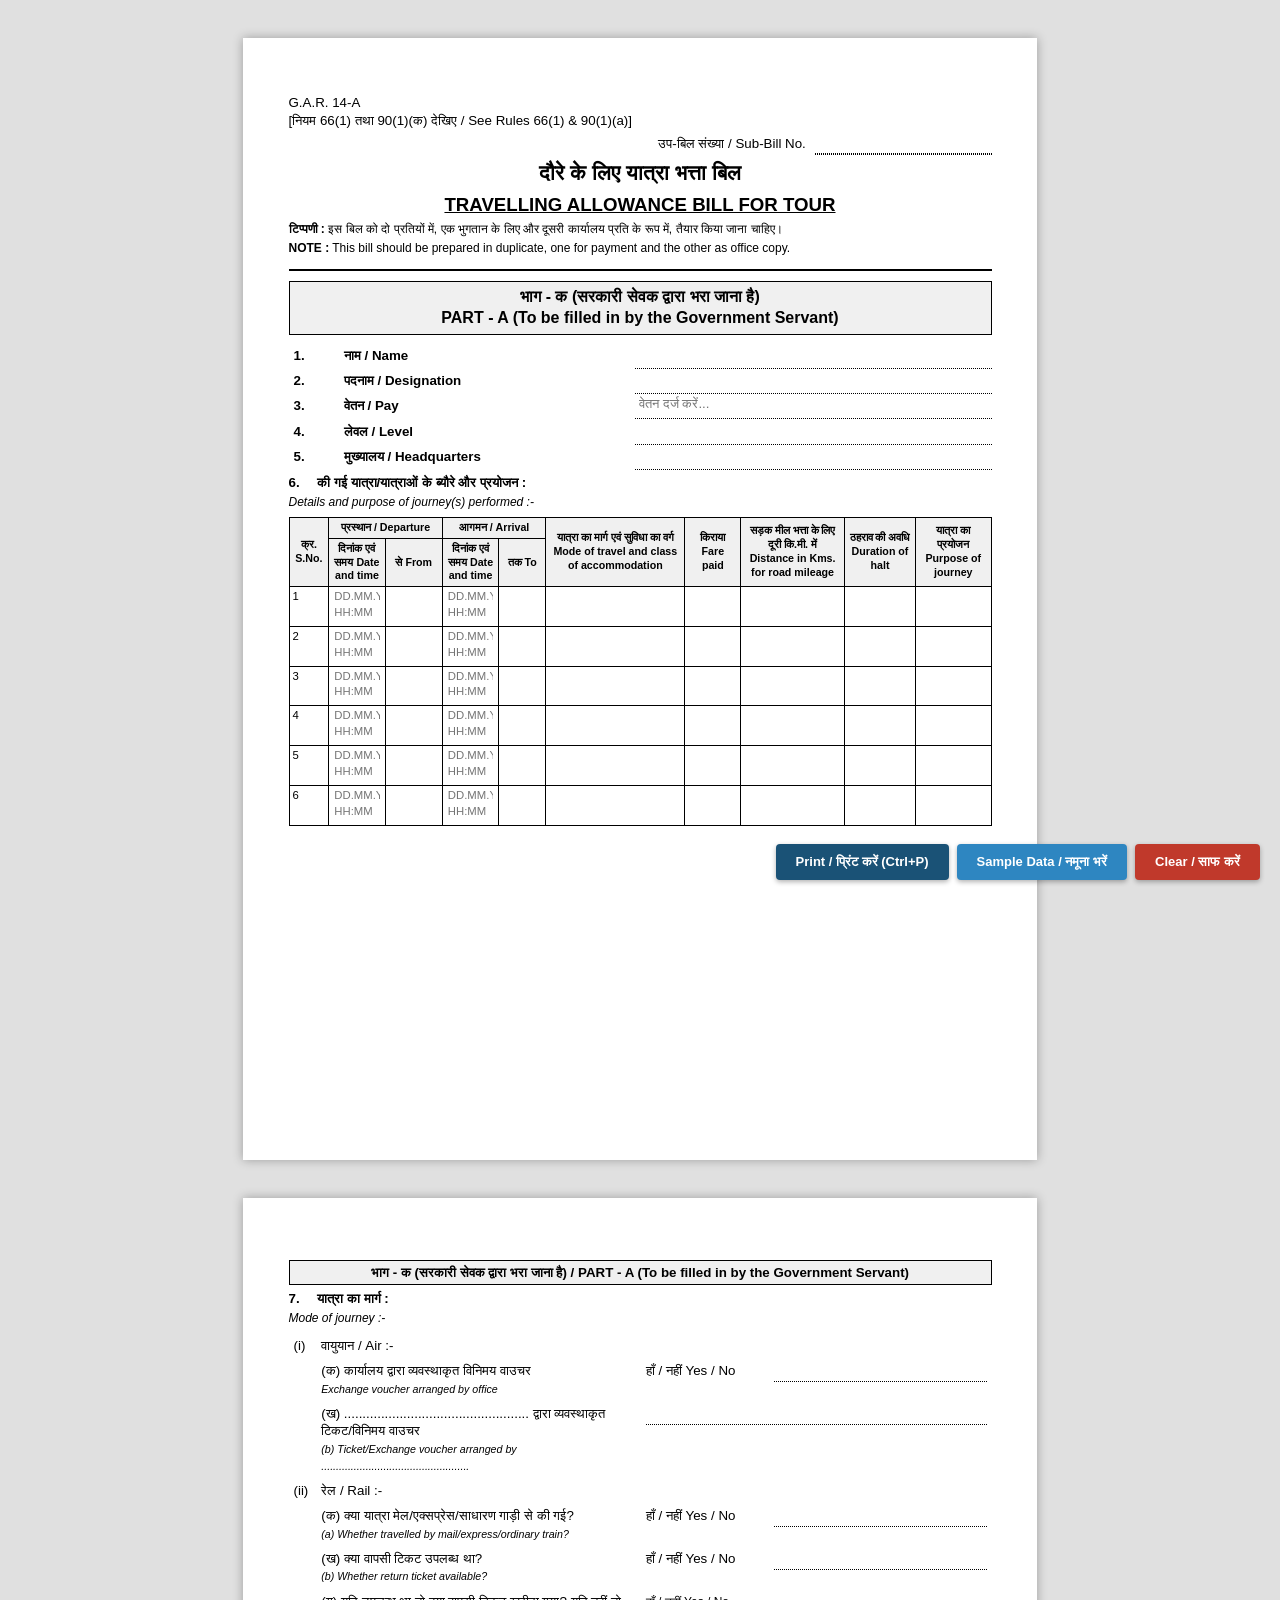
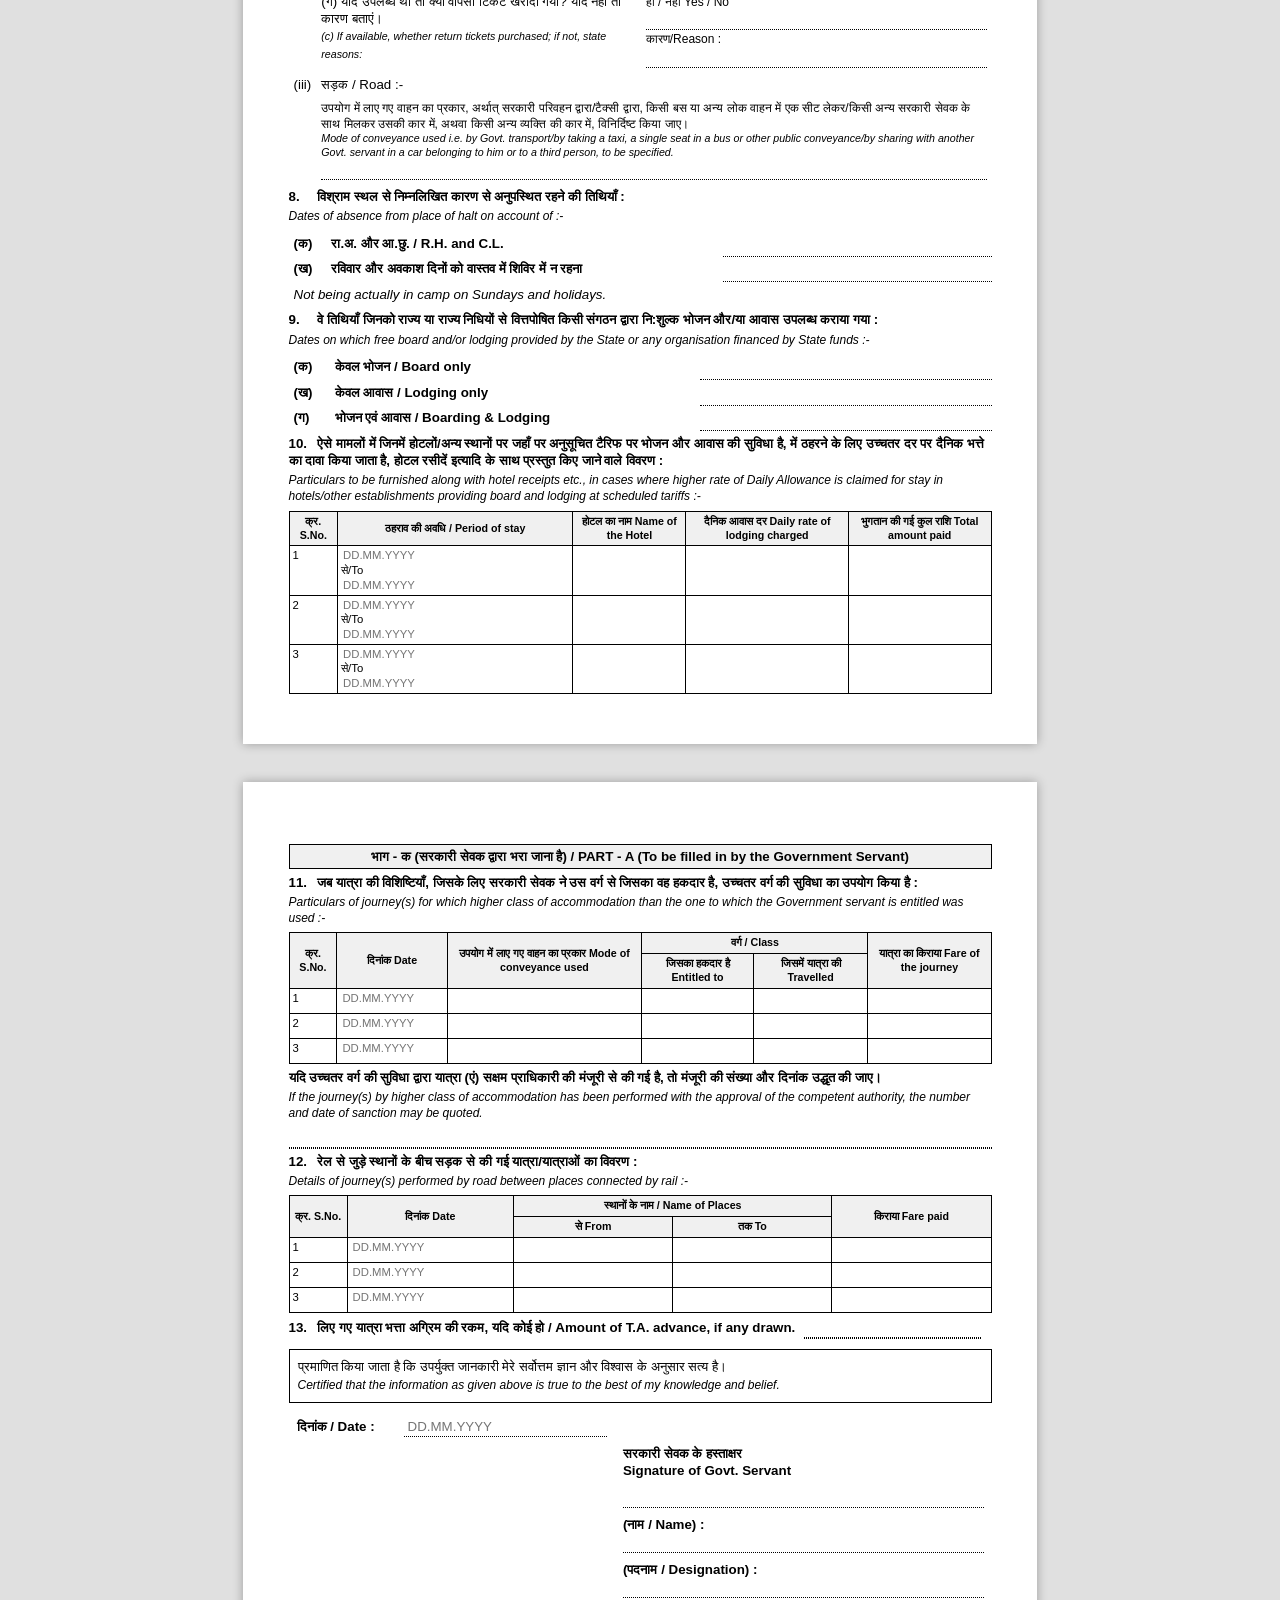
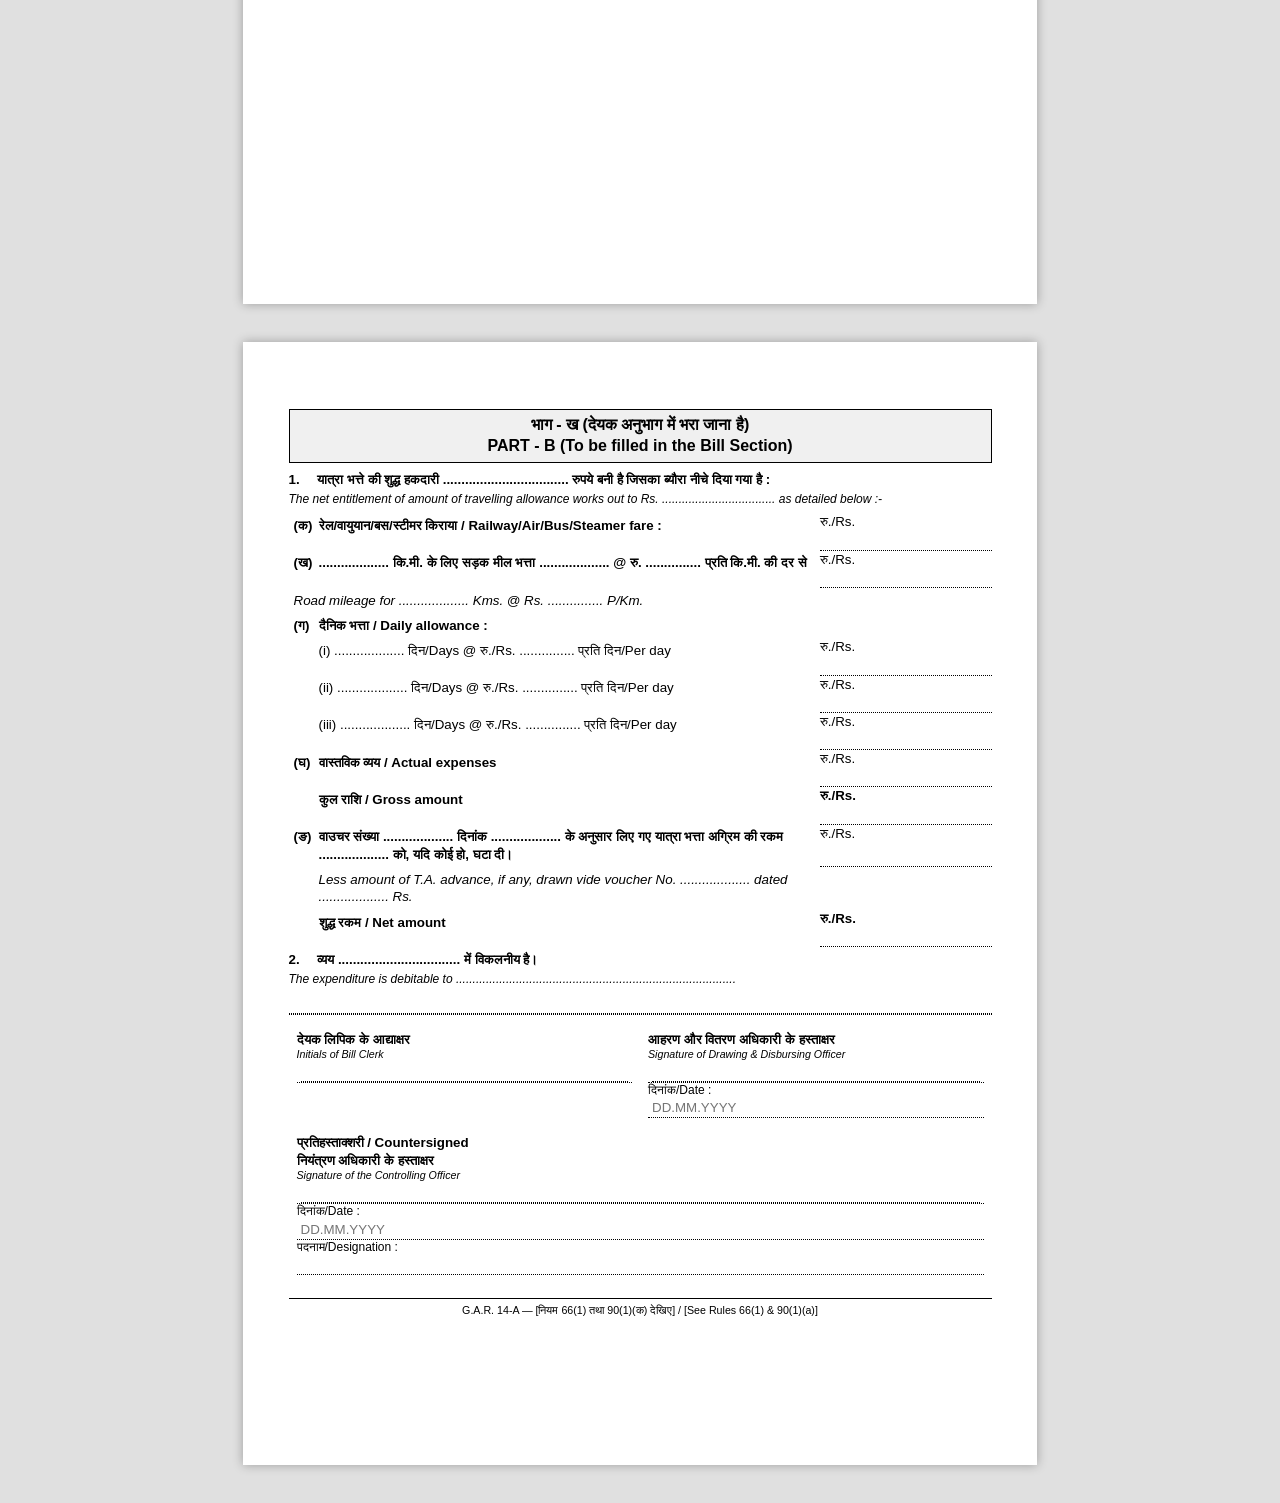
==== commit 3cccac4a: "Fixed issue where datepicker inputs were replaced by textareas, breaking calendar click event" ====
--- a/index.html
+++ b/index.html
@@ -1008,7 +1008,7 @@
 
       // Convert table inputs to auto-resizing textareas dynamically on page load
       function convertTableInputsToTextareas() {
-        var inputs = document.querySelectorAll('table.data-table td input[type="text"]');
+        var inputs = document.querySelectorAll('table.data-table td input[type="text"]:not(.datepicker)');
         for (var i = 0; i < inputs.length; i++) {
           (function() {
             var input = inputs[i];
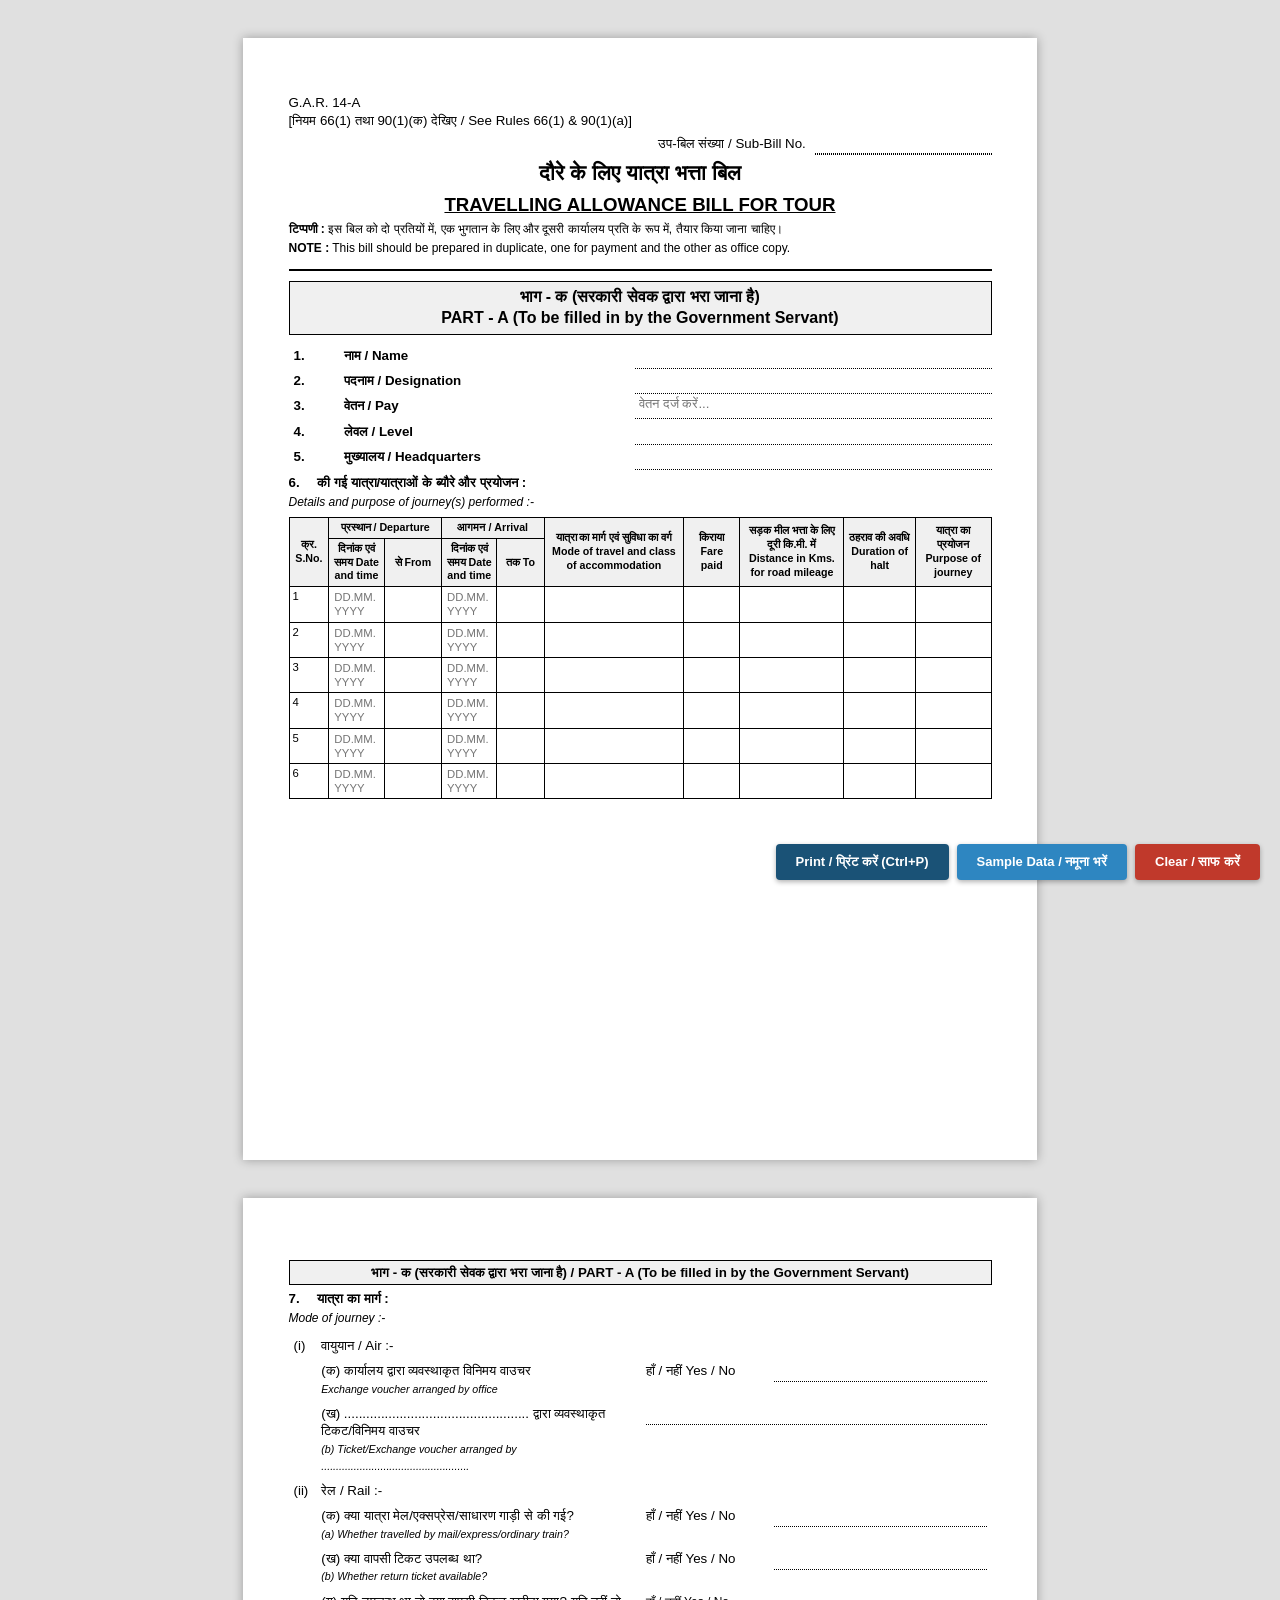
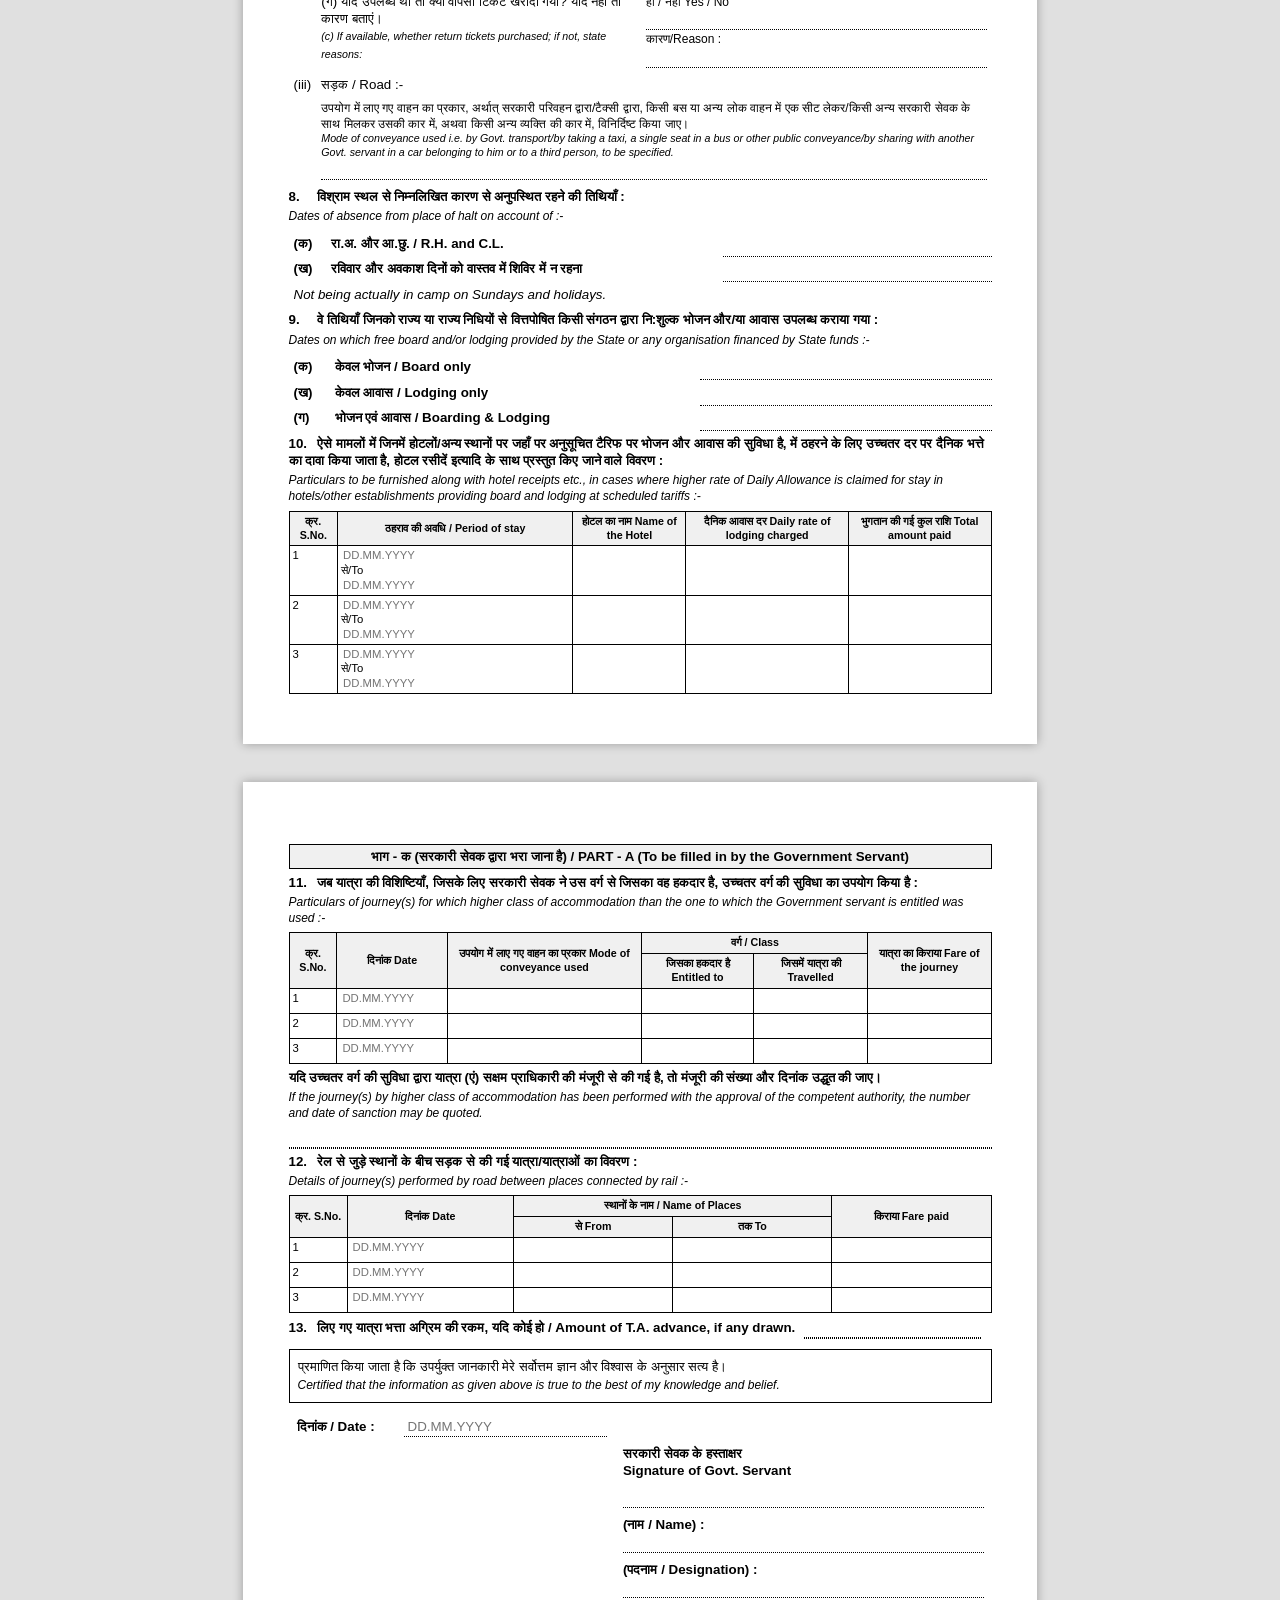
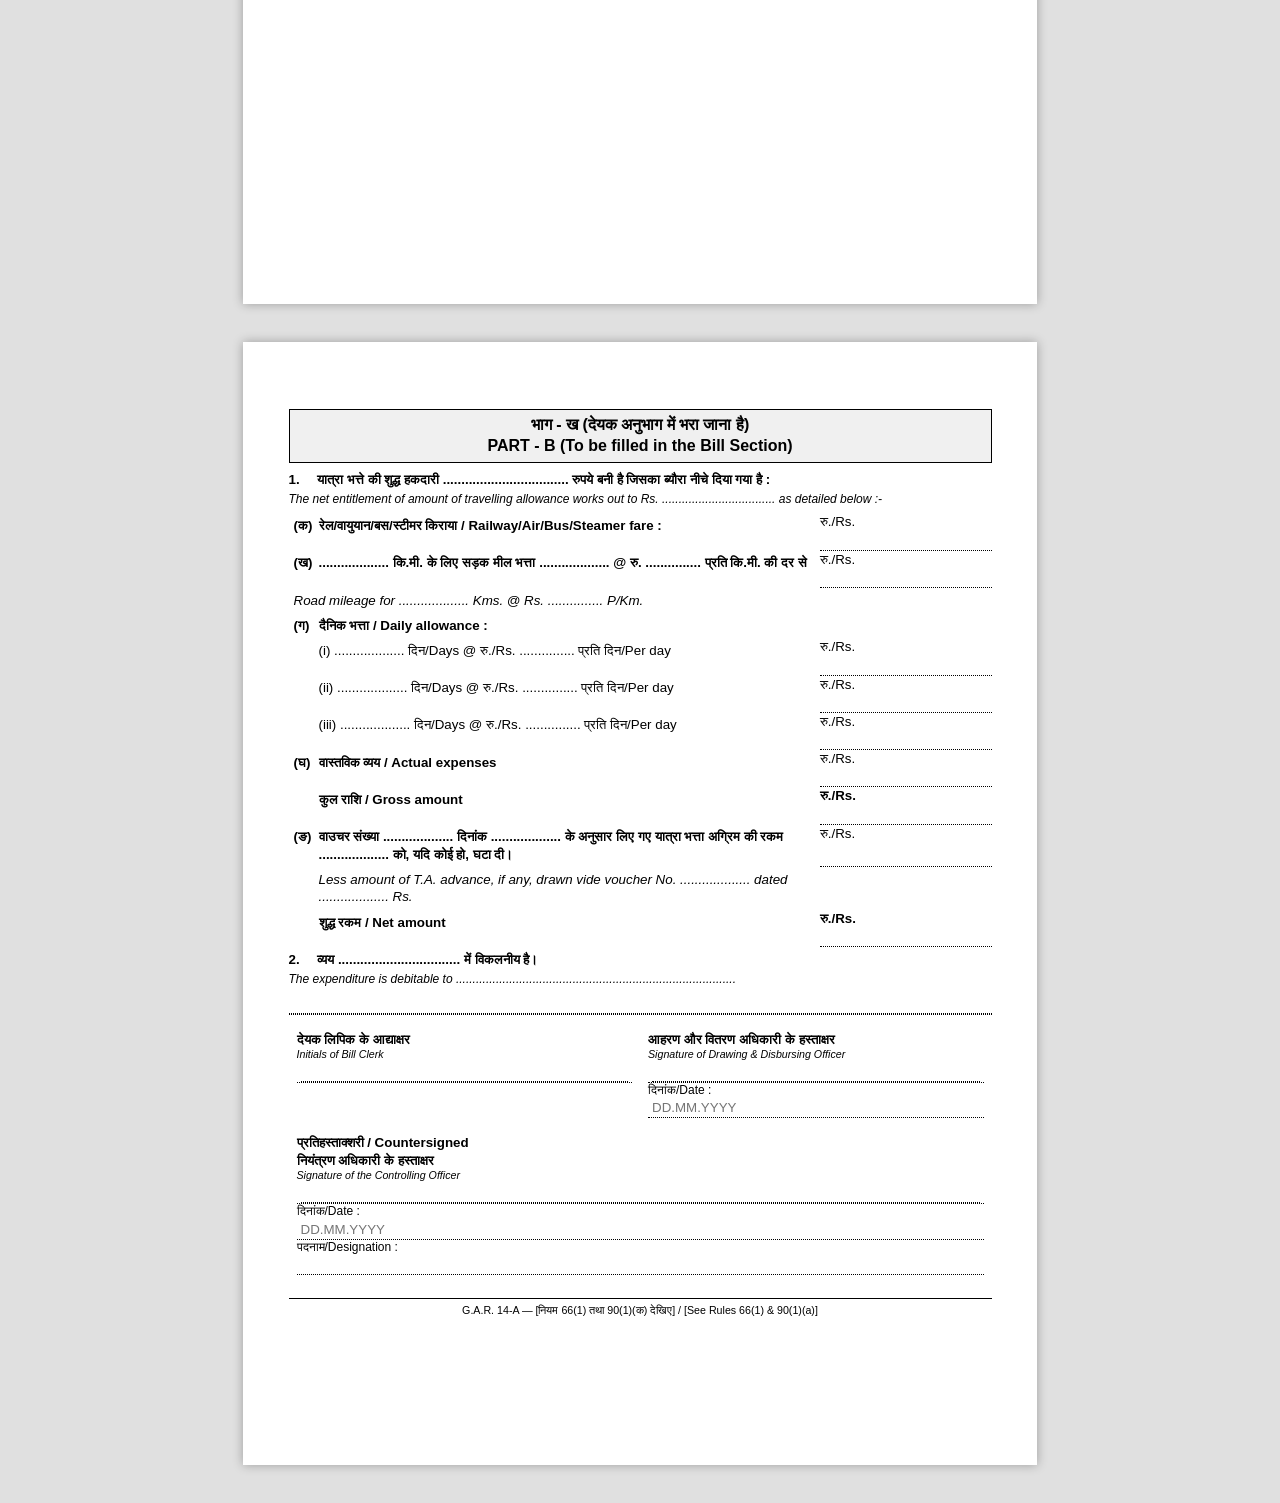
==== commit 6bbe8f7a: "Merged Date and Time in journey details into single auto-resizing textareas to allow Date on top and" ====
--- a/index.html
+++ b/index.html
@@ -350,6 +350,23 @@
     }
     .datepicker-day.empty:hover {
       background: none;
+    }
+    table.data-table td input,
+    table.data-table td textarea {
+      width: 100%;
+      border: none;
+      font-size: 8.5pt;
+      padding: 1px 2px;
+      background: transparent;
+      font-family: inherit;
+      outline: none;
+      box-sizing: border-box;
+    }
+    table.data-table td textarea {
+      resize: none;
+      overflow: hidden;
+      display: block;
+      line-height: 1.25;
     }
 
     @media print {
@@ -464,13 +481,11 @@
         <tr>
           <td class="row-sno">1</td>
           <td>
-            <input type="text" name="dep_date_1" class="datepicker" placeholder="DD.MM.YYYY" onclick="showDatepicker(this)" style="cursor:pointer;" autocomplete="off">
-            <input type="text" name="dep_time_1" placeholder="HH:MM" autocomplete="off">
+            <textarea name="dep_time_1" class="datepicker" placeholder="DD.MM.YYYY&#10;HH:MM" onclick="showDatepicker(this)" style="cursor:pointer;" autocomplete="off" rows="2"></textarea>
           </td>
           <td><input type="text" name="dep_from_1"></td>
           <td>
-            <input type="text" name="arr_date_1" class="datepicker" placeholder="DD.MM.YYYY" onclick="showDatepicker(this)" style="cursor:pointer;" autocomplete="off">
-            <input type="text" name="arr_time_1" placeholder="HH:MM" autocomplete="off">
+            <textarea name="arr_time_1" class="datepicker" placeholder="DD.MM.YYYY&#10;HH:MM" onclick="showDatepicker(this)" style="cursor:pointer;" autocomplete="off" rows="2"></textarea>
           </td>
           <td><input type="text" name="arr_to_1"></td>
           <td><input type="text" name="mode_1"></td>
@@ -482,13 +497,11 @@
         <tr>
           <td class="row-sno">2</td>
           <td>
-            <input type="text" name="dep_date_2" class="datepicker" placeholder="DD.MM.YYYY" onclick="showDatepicker(this)" style="cursor:pointer;" autocomplete="off">
-            <input type="text" name="dep_time_2" placeholder="HH:MM" autocomplete="off">
+            <textarea name="dep_time_2" class="datepicker" placeholder="DD.MM.YYYY&#10;HH:MM" onclick="showDatepicker(this)" style="cursor:pointer;" autocomplete="off" rows="2"></textarea>
           </td>
           <td><input type="text" name="dep_from_2"></td>
           <td>
-            <input type="text" name="arr_date_2" class="datepicker" placeholder="DD.MM.YYYY" onclick="showDatepicker(this)" style="cursor:pointer;" autocomplete="off">
-            <input type="text" name="arr_time_2" placeholder="HH:MM" autocomplete="off">
+            <textarea name="arr_time_2" class="datepicker" placeholder="DD.MM.YYYY&#10;HH:MM" onclick="showDatepicker(this)" style="cursor:pointer;" autocomplete="off" rows="2"></textarea>
           </td>
           <td><input type="text" name="arr_to_2"></td>
           <td><input type="text" name="mode_2"></td>
@@ -500,13 +513,11 @@
         <tr>
           <td class="row-sno">3</td>
           <td>
-            <input type="text" name="dep_date_3" class="datepicker" placeholder="DD.MM.YYYY" onclick="showDatepicker(this)" style="cursor:pointer;" autocomplete="off">
-            <input type="text" name="dep_time_3" placeholder="HH:MM" autocomplete="off">
+            <textarea name="dep_time_3" class="datepicker" placeholder="DD.MM.YYYY&#10;HH:MM" onclick="showDatepicker(this)" style="cursor:pointer;" autocomplete="off" rows="2"></textarea>
           </td>
           <td><input type="text" name="dep_from_3"></td>
           <td>
-            <input type="text" name="arr_date_3" class="datepicker" placeholder="DD.MM.YYYY" onclick="showDatepicker(this)" style="cursor:pointer;" autocomplete="off">
-            <input type="text" name="arr_time_3" placeholder="HH:MM" autocomplete="off">
+            <textarea name="arr_time_3" class="datepicker" placeholder="DD.MM.YYYY&#10;HH:MM" onclick="showDatepicker(this)" style="cursor:pointer;" autocomplete="off" rows="2"></textarea>
           </td>
           <td><input type="text" name="arr_to_3"></td>
           <td><input type="text" name="mode_3"></td>
@@ -518,13 +529,11 @@
         <tr>
           <td class="row-sno">4</td>
           <td>
-            <input type="text" name="dep_date_4" class="datepicker" placeholder="DD.MM.YYYY" onclick="showDatepicker(this)" style="cursor:pointer;" autocomplete="off">
-            <input type="text" name="dep_time_4" placeholder="HH:MM" autocomplete="off">
+            <textarea name="dep_time_4" class="datepicker" placeholder="DD.MM.YYYY&#10;HH:MM" onclick="showDatepicker(this)" style="cursor:pointer;" autocomplete="off" rows="2"></textarea>
           </td>
           <td><input type="text" name="dep_from_4"></td>
           <td>
-            <input type="text" name="arr_date_4" class="datepicker" placeholder="DD.MM.YYYY" onclick="showDatepicker(this)" style="cursor:pointer;" autocomplete="off">
-            <input type="text" name="arr_time_4" placeholder="HH:MM" autocomplete="off">
+            <textarea name="arr_time_4" class="datepicker" placeholder="DD.MM.YYYY&#10;HH:MM" onclick="showDatepicker(this)" style="cursor:pointer;" autocomplete="off" rows="2"></textarea>
           </td>
           <td><input type="text" name="arr_to_4"></td>
           <td><input type="text" name="mode_4"></td>
@@ -536,13 +545,11 @@
         <tr>
           <td class="row-sno">5</td>
           <td>
-            <input type="text" name="dep_date_5" class="datepicker" placeholder="DD.MM.YYYY" onclick="showDatepicker(this)" style="cursor:pointer;" autocomplete="off">
-            <input type="text" name="dep_time_5" placeholder="HH:MM" autocomplete="off">
+            <textarea name="dep_time_5" class="datepicker" placeholder="DD.MM.YYYY&#10;HH:MM" onclick="showDatepicker(this)" style="cursor:pointer;" autocomplete="off" rows="2"></textarea>
           </td>
           <td><input type="text" name="dep_from_5"></td>
           <td>
-            <input type="text" name="arr_date_5" class="datepicker" placeholder="DD.MM.YYYY" onclick="showDatepicker(this)" style="cursor:pointer;" autocomplete="off">
-            <input type="text" name="arr_time_5" placeholder="HH:MM" autocomplete="off">
+            <textarea name="arr_time_5" class="datepicker" placeholder="DD.MM.YYYY&#10;HH:MM" onclick="showDatepicker(this)" style="cursor:pointer;" autocomplete="off" rows="2"></textarea>
           </td>
           <td><input type="text" name="arr_to_5"></td>
           <td><input type="text" name="mode_5"></td>
@@ -554,13 +561,11 @@
         <tr>
           <td class="row-sno">6</td>
           <td>
-            <input type="text" name="dep_date_6" class="datepicker" placeholder="DD.MM.YYYY" onclick="showDatepicker(this)" style="cursor:pointer;" autocomplete="off">
-            <input type="text" name="dep_time_6" placeholder="HH:MM" autocomplete="off">
+            <textarea name="dep_time_6" class="datepicker" placeholder="DD.MM.YYYY&#10;HH:MM" onclick="showDatepicker(this)" style="cursor:pointer;" autocomplete="off" rows="2"></textarea>
           </td>
           <td><input type="text" name="dep_from_6"></td>
           <td>
-            <input type="text" name="arr_date_6" class="datepicker" placeholder="DD.MM.YYYY" onclick="showDatepicker(this)" style="cursor:pointer;" autocomplete="off">
-            <input type="text" name="arr_time_6" placeholder="HH:MM" autocomplete="off">
+            <textarea name="arr_time_6" class="datepicker" placeholder="DD.MM.YYYY&#10;HH:MM" onclick="showDatepicker(this)" style="cursor:pointer;" autocomplete="off" rows="2"></textarea>
           </td>
           <td><input type="text" name="arr_to_6"></td>
           <td><input type="text" name="mode_6"></td>
@@ -1066,22 +1071,18 @@
           'pay': '56100',
           'level': '7',
           'headquarters': 'दिल्ली / Delhi',
-          'dep_date_1': '01.07.2026',
-          'dep_time_1': '08:00',
+          'dep_time_1': '01.07.2026\n08:00',
           'dep_from_1': 'दिल्ली / Delhi',
-          'arr_date_1': '01.07.2026',
-          'arr_time_1': '14:00',
+          'arr_time_1': '01.07.2026\n14:00',
           'arr_to_1': 'लखनऊ / Lucknow',
           'mode_1': 'रेल/एसी 3-टियर / Rail/AC 3-Tier',
           'fare_1': '1250.00',
           'km_1': '550',
           'halt_1': '2 दिन / Days',
           'purpose_1': 'निरीक्षण / Inspection',
-          'dep_date_2': '03.07.2026',
-          'dep_time_2': '16:00',
+          'dep_time_2': '03.07.2026\n16:00',
           'dep_from_2': 'लखनऊ / Lucknow',
-          'arr_date_2': '03.07.2026',
-          'arr_time_2': '22:00',
+          'arr_time_2': '03.07.2026\n22:00',
           'arr_to_2': 'दिल्ली / Delhi',
           'mode_2': 'रेल/एसी 3-टियर / Rail/AC 3-Tier',
           'fare_2': '1250.00',
@@ -1171,26 +1172,80 @@
       function enableColumnResizing() {
         var tables = document.querySelectorAll('table.data-table');
         tables.forEach(function(table) {
-          var cols = table.querySelectorAll('thead th');
-          cols.forEach(function(col) {
-            if (col.getAttribute('colspan') > 1) return;
-            if (col.querySelector('.resizer')) return;
+          var colgroup = table.querySelector('colgroup');
+          if (!colgroup) {
+            colgroup = document.createElement('colgroup');
+            var firstRow = table.querySelector('tbody tr');
+            if (!firstRow) return;
+            var cellCount = firstRow.querySelectorAll('td').length;
+            for (var i = 0; i < cellCount; i++) {
+              var col = document.createElement('col');
+              colgroup.appendChild(col);
+            }
+            table.insertBefore(colgroup, table.firstChild);
+          }
+          
+          var grid = [];
+          var rows = table.querySelectorAll('thead tr');
+          rows.forEach(function(tr, rowIndex) {
+            var colIndex = 0;
+            var ths = tr.querySelectorAll('th');
+            ths.forEach(function(th) {
+              while (grid[rowIndex] && grid[rowIndex][colIndex]) {
+                colIndex++;
+              }
+              
+              var rowspan = parseInt(th.getAttribute('rowspan'), 10) || 1;
+              var colspan = parseInt(th.getAttribute('colspan'), 10) || 1;
+              
+              for (var r = 0; r < rowspan; r++) {
+                if (!grid[rowIndex + r]) grid[rowIndex + r] = [];
+                for (var c = 0; c < colspan; c++) {
+                  grid[rowIndex + r][colIndex + c] = th;
+                }
+              }
+              
+              th.dataset.colIndex = colIndex;
+              th.dataset.colspan = colspan;
+              
+              colIndex += colspan;
+            });
+          });
+          
+          var allThs = table.querySelectorAll('thead th');
+          allThs.forEach(function(th) {
+            var colIndex = parseInt(th.dataset.colIndex, 10);
+            var colspan = parseInt(th.dataset.colspan, 10);
+            if (colspan > 1) return;
+            if (th.querySelector('.resizer')) return;
             
             var resizer = document.createElement('div');
             resizer.classList.add('resizer');
             resizer.classList.add('no-print');
-            col.appendChild(resizer);
+            th.appendChild(resizer);
             
             var startX, startWidth;
+            var colsInGroup = colgroup.querySelectorAll('col');
+            var targetCol = colsInGroup[colIndex];
             
             resizer.addEventListener('mousedown', function(e) {
               startX = e.pageX;
-              startWidth = col.offsetWidth;
+              startWidth = targetCol.offsetWidth || th.offsetWidth;
               resizer.classList.add('resizing');
+              
+              table.style.tableLayout = 'fixed';
+              
+              colsInGroup.forEach(function(c, idx) {
+                if (!c.style.width) {
+                  var relativeTh = grid[grid.length - 1][idx];
+                  c.style.width = (relativeTh ? relativeTh.offsetWidth : 100) + 'px';
+                }
+              });
               
               var onMouseMove = function(e) {
                 var width = startWidth + (e.pageX - startX);
-                col.style.width = width + 'px';
+                if (width < 30) width = 30;
+                targetCol.style.width = width + 'px';
               };
               
               var onMouseUp = function() {
@@ -1223,8 +1278,8 @@
           document.body.appendChild(datepickerDiv);
         }
         
-        // Parse current value (expects DD.MM.YYYY)
-        var parts = input.value.split('.');
+        // Parse current value (expects DD.MM.YYYY on line 1)
+        var parts = input.value.split('\n')[0].split('.');
         if (parts.length === 3) {
           var d = parseInt(parts[0], 10);
           var m = parseInt(parts[1], 10) - 1;
@@ -1308,17 +1363,28 @@
             dayDiv.textContent = d;
             
             var formattedDate = pad(d) + '.' + pad(currentMonth + 1) + '.' + currentYear;
-            if (activeInput && activeInput.value === formattedDate) {
+            if (activeInput && activeInput.value.split('\n')[0] === formattedDate) {
               dayDiv.classList.add('selected');
             }
             
             dayDiv.onclick = function(e) {
               e.stopPropagation();
               if (activeInput) {
-                activeInput.value = formattedDate;
+                var lines = activeInput.value.split('\n');
+                var timePart = '';
+                if (lines.length > 1) {
+                  timePart = lines.slice(1).join('\n');
+                }
+                activeInput.value = formattedDate + '\n' + timePart;
+                
                 var event = document.createEvent('HTMLEvents');
                 event.initEvent('change', true, false);
                 activeInput.dispatchEvent(event);
+                
+                var inputEvent = document.createEvent('HTMLEvents');
+                inputEvent.initEvent('input', true, false);
+                activeInput.dispatchEvent(inputEvent);
+                
                 hideDatepicker();
               }
             };
@@ -1360,6 +1426,13 @@
         }
       });
 
+      document.addEventListener('input', function(e) {
+        if (e.target.tagName.toLowerCase() === 'textarea') {
+          e.target.style.height = 'auto';
+          e.target.style.height = e.target.scrollHeight + 'px';
+        }
+      });
+
       window.showDatepicker = showDatepicker;
 
       console.log('TA Bill Form loaded. Use Ctrl+P to print.');
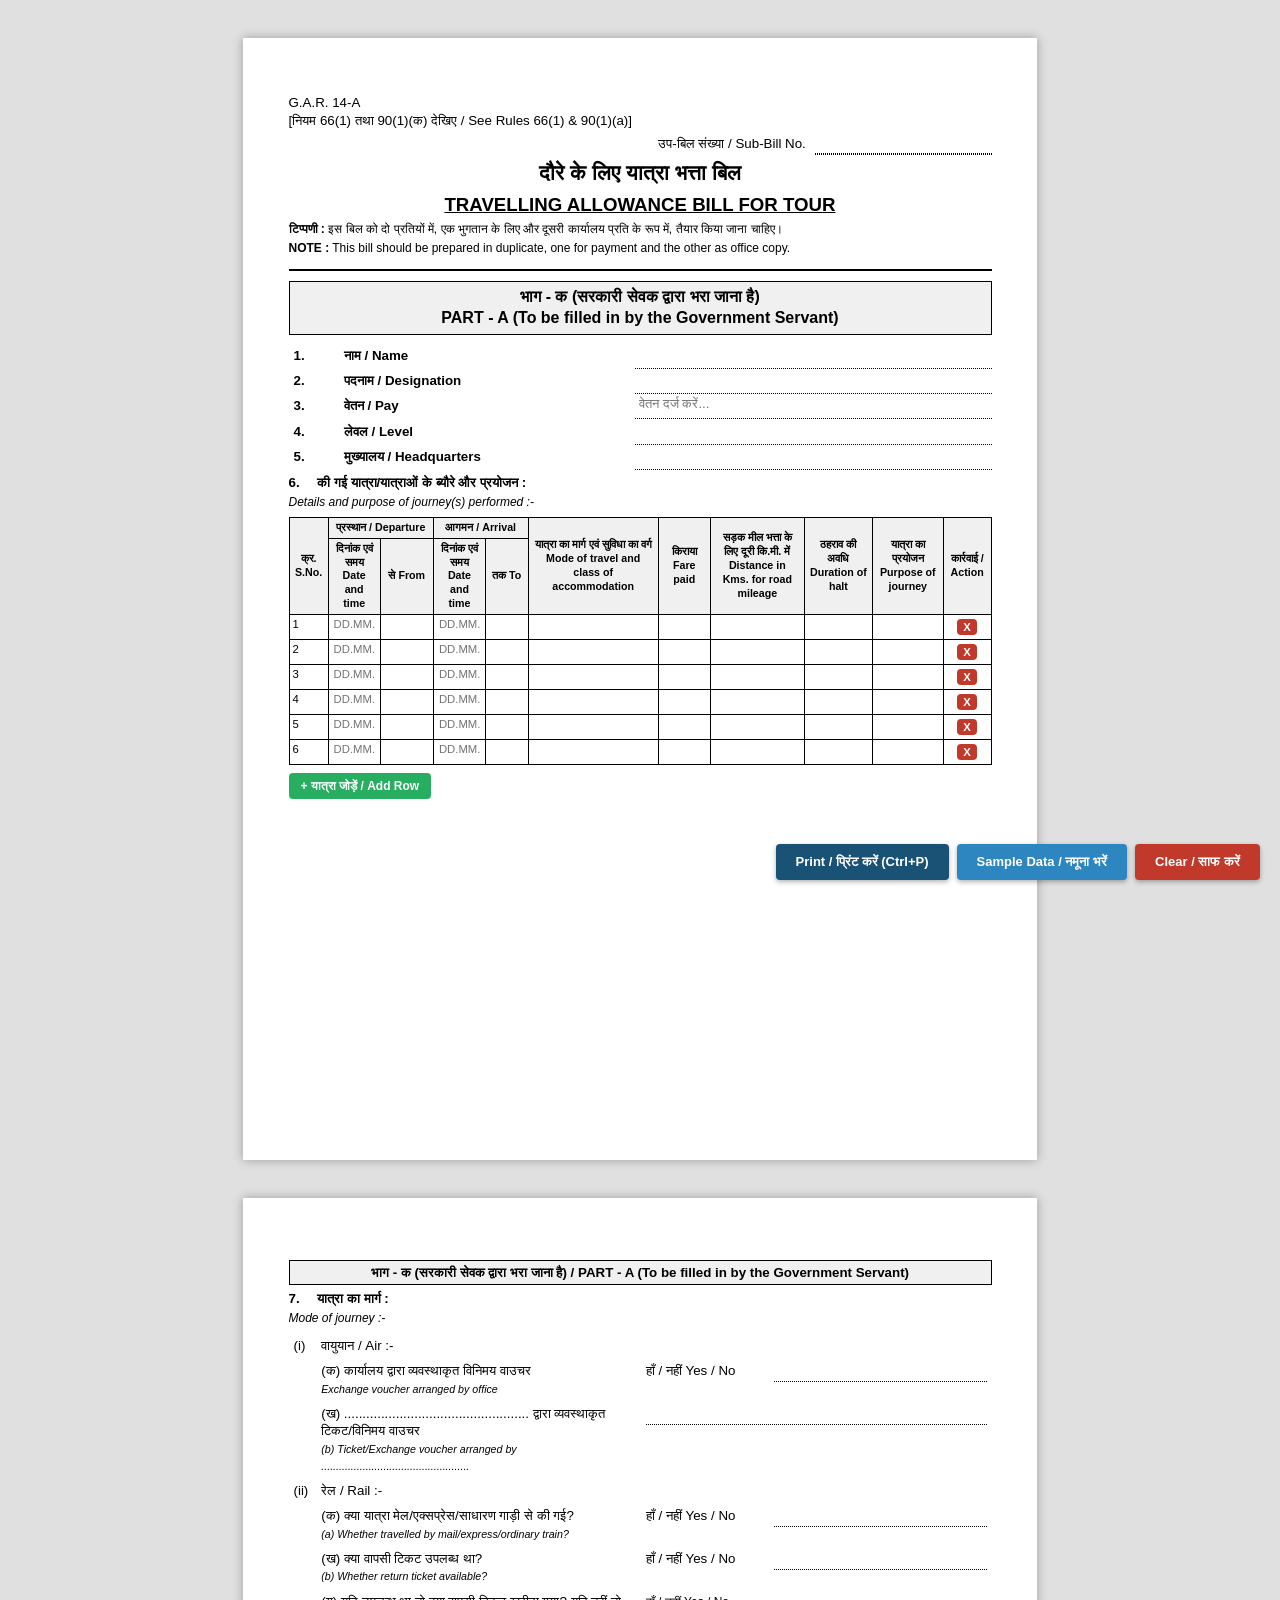
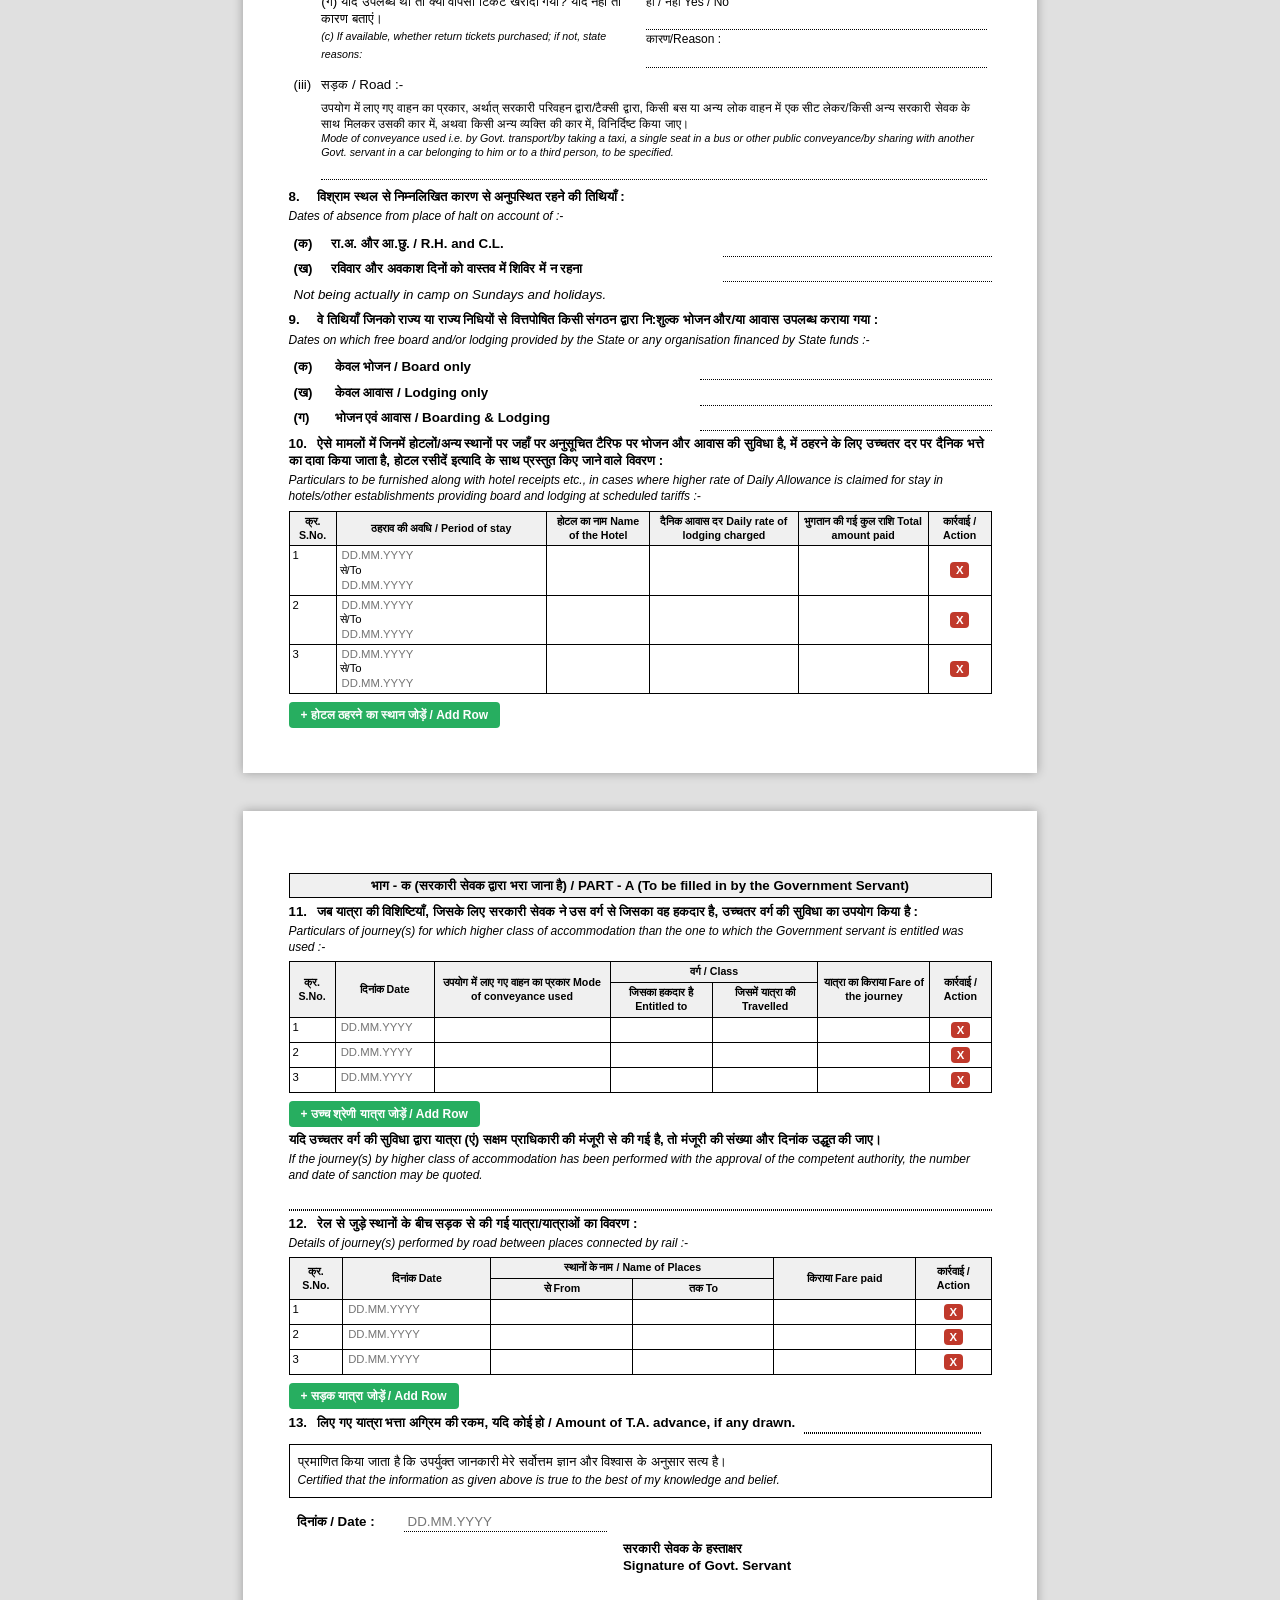
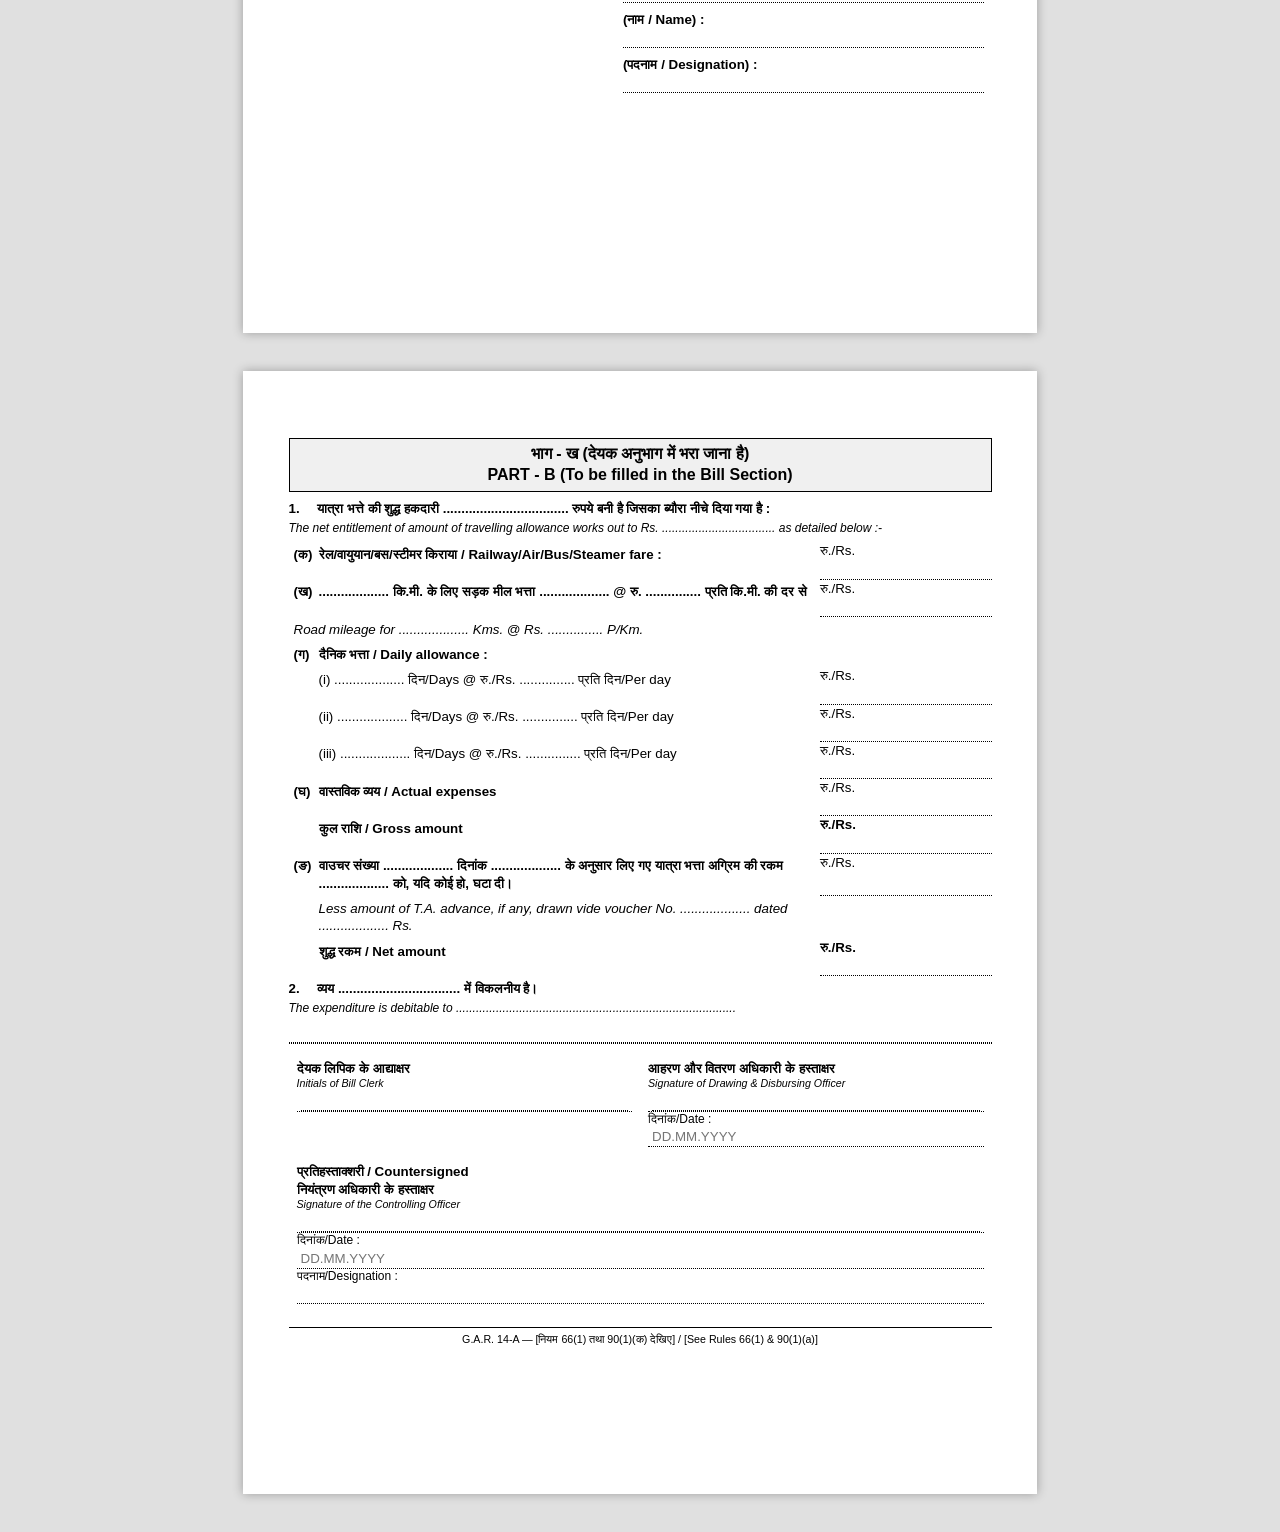
==== commit 398aa38b: "Replaced Date and time datepicker with direct text input" ====
--- a/index.html
+++ b/index.html
@@ -187,11 +187,22 @@
 
     table.data-table th {
       border: 1px solid #000;
-      padding: 3px 4px;
+      padding: 0;
       font-weight: bold;
       text-align: center;
       background: #f0f0f0;
       font-size: 8pt;
+    }
+    .th-wrapper {
+      position: relative;
+      padding: 3px 4px;
+      box-sizing: border-box;
+      width: 100%;
+      height: 100%;
+      display: flex;
+      align-items: center;
+      justify-content: center;
+      flex-direction: column;
     }
 
     table.data-table td {
@@ -469,6 +480,7 @@
           <th rowspan="2">सड़क मील भत्ता के लिए दूरी कि.मी. में Distance in Kms. for road mileage</th>
           <th rowspan="2">ठहराव की अवधि Duration of halt</th>
           <th rowspan="2">यात्रा का प्रयोजन Purpose of journey</th>
+          <th rowspan="2" class="no-print action-header">कार्रवाई / Action</th>
         </tr>
         <tr>
           <th>दिनांक एवं समय Date and time</th>
@@ -481,11 +493,11 @@
         <tr>
           <td class="row-sno">1</td>
           <td>
-            <textarea name="dep_time_1" class="datepicker" placeholder="DD.MM.YYYY&#10;HH:MM" onclick="showDatepicker(this)" style="cursor:pointer;" autocomplete="off" rows="2"></textarea>
+            <input type="text" name="dep_time_1" class="plain-input" placeholder="DD.MM.YYYY HH:MM" autocomplete="off">
           </td>
           <td><input type="text" name="dep_from_1"></td>
           <td>
-            <textarea name="arr_time_1" class="datepicker" placeholder="DD.MM.YYYY&#10;HH:MM" onclick="showDatepicker(this)" style="cursor:pointer;" autocomplete="off" rows="2"></textarea>
+            <input type="text" name="arr_time_1" class="plain-input" placeholder="DD.MM.YYYY HH:MM" autocomplete="off">
           </td>
           <td><input type="text" name="arr_to_1"></td>
           <td><input type="text" name="mode_1"></td>
@@ -493,15 +505,18 @@
           <td><input type="text" name="km_1"></td>
           <td><input type="text" name="halt_1"></td>
           <td><input type="text" name="purpose_1"></td>
+          <td class="no-print" style="text-align: center; vertical-align: middle;">
+            <button type="button" class="btn-remove" onclick="removeJourneyRow(this)" style="background: #c0392b; color: #fff; border: none; border-radius: 4px; padding: 2px 6px; cursor: pointer; font-weight: bold; font-size: 8.5pt;">X</button>
+          </td>
         </tr>
         <tr>
           <td class="row-sno">2</td>
           <td>
-            <textarea name="dep_time_2" class="datepicker" placeholder="DD.MM.YYYY&#10;HH:MM" onclick="showDatepicker(this)" style="cursor:pointer;" autocomplete="off" rows="2"></textarea>
+            <input type="text" name="dep_time_2" class="plain-input" placeholder="DD.MM.YYYY HH:MM" autocomplete="off">
           </td>
           <td><input type="text" name="dep_from_2"></td>
           <td>
-            <textarea name="arr_time_2" class="datepicker" placeholder="DD.MM.YYYY&#10;HH:MM" onclick="showDatepicker(this)" style="cursor:pointer;" autocomplete="off" rows="2"></textarea>
+            <input type="text" name="arr_time_2" class="plain-input" placeholder="DD.MM.YYYY HH:MM" autocomplete="off">
           </td>
           <td><input type="text" name="arr_to_2"></td>
           <td><input type="text" name="mode_2"></td>
@@ -509,15 +524,18 @@
           <td><input type="text" name="km_2"></td>
           <td><input type="text" name="halt_2"></td>
           <td><input type="text" name="purpose_2"></td>
+          <td class="no-print" style="text-align: center; vertical-align: middle;">
+            <button type="button" class="btn-remove" onclick="removeJourneyRow(this)" style="background: #c0392b; color: #fff; border: none; border-radius: 4px; padding: 2px 6px; cursor: pointer; font-weight: bold; font-size: 8.5pt;">X</button>
+          </td>
         </tr>
         <tr>
           <td class="row-sno">3</td>
           <td>
-            <textarea name="dep_time_3" class="datepicker" placeholder="DD.MM.YYYY&#10;HH:MM" onclick="showDatepicker(this)" style="cursor:pointer;" autocomplete="off" rows="2"></textarea>
+            <input type="text" name="dep_time_3" class="plain-input" placeholder="DD.MM.YYYY HH:MM" autocomplete="off">
           </td>
           <td><input type="text" name="dep_from_3"></td>
           <td>
-            <textarea name="arr_time_3" class="datepicker" placeholder="DD.MM.YYYY&#10;HH:MM" onclick="showDatepicker(this)" style="cursor:pointer;" autocomplete="off" rows="2"></textarea>
+            <input type="text" name="arr_time_3" class="plain-input" placeholder="DD.MM.YYYY HH:MM" autocomplete="off">
           </td>
           <td><input type="text" name="arr_to_3"></td>
           <td><input type="text" name="mode_3"></td>
@@ -525,15 +543,18 @@
           <td><input type="text" name="km_3"></td>
           <td><input type="text" name="halt_3"></td>
           <td><input type="text" name="purpose_3"></td>
+          <td class="no-print" style="text-align: center; vertical-align: middle;">
+            <button type="button" class="btn-remove" onclick="removeJourneyRow(this)" style="background: #c0392b; color: #fff; border: none; border-radius: 4px; padding: 2px 6px; cursor: pointer; font-weight: bold; font-size: 8.5pt;">X</button>
+          </td>
         </tr>
         <tr>
           <td class="row-sno">4</td>
           <td>
-            <textarea name="dep_time_4" class="datepicker" placeholder="DD.MM.YYYY&#10;HH:MM" onclick="showDatepicker(this)" style="cursor:pointer;" autocomplete="off" rows="2"></textarea>
+            <input type="text" name="dep_time_4" class="plain-input" placeholder="DD.MM.YYYY HH:MM" autocomplete="off">
           </td>
           <td><input type="text" name="dep_from_4"></td>
           <td>
-            <textarea name="arr_time_4" class="datepicker" placeholder="DD.MM.YYYY&#10;HH:MM" onclick="showDatepicker(this)" style="cursor:pointer;" autocomplete="off" rows="2"></textarea>
+            <input type="text" name="arr_time_4" class="plain-input" placeholder="DD.MM.YYYY HH:MM" autocomplete="off">
           </td>
           <td><input type="text" name="arr_to_4"></td>
           <td><input type="text" name="mode_4"></td>
@@ -541,15 +562,18 @@
           <td><input type="text" name="km_4"></td>
           <td><input type="text" name="halt_4"></td>
           <td><input type="text" name="purpose_4"></td>
+          <td class="no-print" style="text-align: center; vertical-align: middle;">
+            <button type="button" class="btn-remove" onclick="removeJourneyRow(this)" style="background: #c0392b; color: #fff; border: none; border-radius: 4px; padding: 2px 6px; cursor: pointer; font-weight: bold; font-size: 8.5pt;">X</button>
+          </td>
         </tr>
         <tr>
           <td class="row-sno">5</td>
           <td>
-            <textarea name="dep_time_5" class="datepicker" placeholder="DD.MM.YYYY&#10;HH:MM" onclick="showDatepicker(this)" style="cursor:pointer;" autocomplete="off" rows="2"></textarea>
+            <input type="text" name="dep_time_5" class="plain-input" placeholder="DD.MM.YYYY HH:MM" autocomplete="off">
           </td>
           <td><input type="text" name="dep_from_5"></td>
           <td>
-            <textarea name="arr_time_5" class="datepicker" placeholder="DD.MM.YYYY&#10;HH:MM" onclick="showDatepicker(this)" style="cursor:pointer;" autocomplete="off" rows="2"></textarea>
+            <input type="text" name="arr_time_5" class="plain-input" placeholder="DD.MM.YYYY HH:MM" autocomplete="off">
           </td>
           <td><input type="text" name="arr_to_5"></td>
           <td><input type="text" name="mode_5"></td>
@@ -557,15 +581,18 @@
           <td><input type="text" name="km_5"></td>
           <td><input type="text" name="halt_5"></td>
           <td><input type="text" name="purpose_5"></td>
+          <td class="no-print" style="text-align: center; vertical-align: middle;">
+            <button type="button" class="btn-remove" onclick="removeJourneyRow(this)" style="background: #c0392b; color: #fff; border: none; border-radius: 4px; padding: 2px 6px; cursor: pointer; font-weight: bold; font-size: 8.5pt;">X</button>
+          </td>
         </tr>
         <tr>
           <td class="row-sno">6</td>
           <td>
-            <textarea name="dep_time_6" class="datepicker" placeholder="DD.MM.YYYY&#10;HH:MM" onclick="showDatepicker(this)" style="cursor:pointer;" autocomplete="off" rows="2"></textarea>
+            <input type="text" name="dep_time_6" class="plain-input" placeholder="DD.MM.YYYY HH:MM" autocomplete="off">
           </td>
           <td><input type="text" name="dep_from_6"></td>
           <td>
-            <textarea name="arr_time_6" class="datepicker" placeholder="DD.MM.YYYY&#10;HH:MM" onclick="showDatepicker(this)" style="cursor:pointer;" autocomplete="off" rows="2"></textarea>
+            <input type="text" name="arr_time_6" class="plain-input" placeholder="DD.MM.YYYY HH:MM" autocomplete="off">
           </td>
           <td><input type="text" name="arr_to_6"></td>
           <td><input type="text" name="mode_6"></td>
@@ -573,9 +600,15 @@
           <td><input type="text" name="km_6"></td>
           <td><input type="text" name="halt_6"></td>
           <td><input type="text" name="purpose_6"></td>
+          <td class="no-print" style="text-align: center; vertical-align: middle;">
+            <button type="button" class="btn-remove" onclick="removeJourneyRow(this)" style="background: #c0392b; color: #fff; border: none; border-radius: 4px; padding: 2px 6px; cursor: pointer; font-weight: bold; font-size: 8.5pt;">X</button>
+          </td>
         </tr>
       </tbody>
     </table>
+    <div class="no-print" style="margin-top: 8px; text-align: left;">
+      <button type="button" onclick="addJourneyRow()" style="padding: 6px 12px; background: #27ae60; color: #fff; border: none; border-radius: 4px; cursor: pointer; font-size: 9pt; font-weight: bold;">+ यात्रा जोड़ें / Add Row</button>
+    </div>
   </div>
 
   <!-- ========== PAGE 2 ========== -->
@@ -722,15 +755,19 @@
           <th>होटल का नाम Name of the Hotel</th>
           <th>दैनिक आवास दर Daily rate of lodging charged</th>
           <th>भुगतान की गई कुल राशि Total amount paid</th>
+          <th class="no-print action-header">कार्रवाई / Action</th>
         </tr>
       </thead>
-      <tbody>
+      <tbody id="hotelBody">
         <tr>
           <td>1</td>
           <td><input type="text" name="hotel_from_1" class="datepicker" placeholder="DD.MM.YYYY" onclick="showDatepicker(this)" style="cursor:pointer;" autocomplete="off"> से/To <input type="text" name="hotel_to_1" class="datepicker" placeholder="DD.MM.YYYY" onclick="showDatepicker(this)" style="cursor:pointer;" autocomplete="off"></td>
           <td><input type="text" name="hotel_name_1"></td>
           <td><input type="text" name="hotel_rate_1"></td>
           <td><input type="text" name="hotel_total_1"></td>
+          <td class="no-print" style="text-align: center; vertical-align: middle;">
+            <button type="button" class="btn-remove" onclick="removeHotelRow(this)" style="background: #c0392b; color: #fff; border: none; border-radius: 4px; padding: 2px 6px; cursor: pointer; font-weight: bold; font-size: 8.5pt;">X</button>
+          </td>
         </tr>
         <tr>
           <td>2</td>
@@ -738,6 +775,9 @@
           <td><input type="text" name="hotel_name_2"></td>
           <td><input type="text" name="hotel_rate_2"></td>
           <td><input type="text" name="hotel_total_2"></td>
+          <td class="no-print" style="text-align: center; vertical-align: middle;">
+            <button type="button" class="btn-remove" onclick="removeHotelRow(this)" style="background: #c0392b; color: #fff; border: none; border-radius: 4px; padding: 2px 6px; cursor: pointer; font-weight: bold; font-size: 8.5pt;">X</button>
+          </td>
         </tr>
         <tr>
           <td>3</td>
@@ -745,9 +785,15 @@
           <td><input type="text" name="hotel_name_3"></td>
           <td><input type="text" name="hotel_rate_3"></td>
           <td><input type="text" name="hotel_total_3"></td>
+          <td class="no-print" style="text-align: center; vertical-align: middle;">
+            <button type="button" class="btn-remove" onclick="removeHotelRow(this)" style="background: #c0392b; color: #fff; border: none; border-radius: 4px; padding: 2px 6px; cursor: pointer; font-weight: bold; font-size: 8.5pt;">X</button>
+          </td>
         </tr>
       </tbody>
     </table>
+    <div class="no-print" style="margin-top: 8px; text-align: left;">
+      <button type="button" onclick="addHotelRow()" style="padding: 6px 12px; background: #27ae60; color: #fff; border: none; border-radius: 4px; cursor: pointer; font-size: 9pt; font-weight: bold;">+ होटल ठहरने का स्थान जोड़ें / Add Row</button>
+    </div>
   </div>
 
   <!-- ========== PAGE 3 ========== -->
@@ -770,13 +816,14 @@
           <th rowspan="2">उपयोग में लाए गए वाहन का प्रकार Mode of conveyance used</th>
           <th colspan="2">वर्ग / Class</th>
           <th rowspan="2">यात्रा का किराया Fare of the journey</th>
+          <th rowspan="2" class="no-print action-header">कार्रवाई / Action</th>
         </tr>
         <tr>
           <th>जिसका हकदार है Entitled to</th>
           <th>जिसमें यात्रा की Travelled</th>
         </tr>
       </thead>
-      <tbody>
+      <tbody id="highClassBody">
         <tr>
           <td>1</td>
           <td><input type="text" name="high_class_date_1" class="datepicker" placeholder="DD.MM.YYYY" onclick="showDatepicker(this)" style="cursor:pointer;" autocomplete="off"></td>
@@ -784,6 +831,9 @@
           <td><input type="text" name="high_class_entitled_1"></td>
           <td><input type="text" name="high_class_travelled_1"></td>
           <td><input type="text" name="high_class_fare_1"></td>
+          <td class="no-print" style="text-align: center; vertical-align: middle;">
+            <button type="button" class="btn-remove" onclick="removeHighClassRow(this)" style="background: #c0392b; color: #fff; border: none; border-radius: 4px; padding: 2px 6px; cursor: pointer; font-weight: bold; font-size: 8.5pt;">X</button>
+          </td>
         </tr>
         <tr>
           <td>2</td>
@@ -792,6 +842,9 @@
           <td><input type="text" name="high_class_entitled_2"></td>
           <td><input type="text" name="high_class_travelled_2"></td>
           <td><input type="text" name="high_class_fare_2"></td>
+          <td class="no-print" style="text-align: center; vertical-align: middle;">
+            <button type="button" class="btn-remove" onclick="removeHighClassRow(this)" style="background: #c0392b; color: #fff; border: none; border-radius: 4px; padding: 2px 6px; cursor: pointer; font-weight: bold; font-size: 8.5pt;">X</button>
+          </td>
         </tr>
         <tr>
           <td>3</td>
@@ -800,9 +853,15 @@
           <td><input type="text" name="high_class_entitled_3"></td>
           <td><input type="text" name="high_class_travelled_3"></td>
           <td><input type="text" name="high_class_fare_3"></td>
+          <td class="no-print" style="text-align: center; vertical-align: middle;">
+            <button type="button" class="btn-remove" onclick="removeHighClassRow(this)" style="background: #c0392b; color: #fff; border: none; border-radius: 4px; padding: 2px 6px; cursor: pointer; font-weight: bold; font-size: 8.5pt;">X</button>
+          </td>
         </tr>
       </tbody>
     </table>
+    <div class="no-print" style="margin-top: 8px; text-align: left;">
+      <button type="button" onclick="addHighClassRow()" style="padding: 6px 12px; background: #27ae60; color: #fff; border: none; border-radius: 4px; cursor: pointer; font-size: 9pt; font-weight: bold;">+ उच्च श्रेणी यात्रा जोड़ें / Add Row</button>
+    </div>
 
     <div class="field-group">
       <span class="field-label">यदि उच्चतर वर्ग की सुविधा द्वारा यात्रा (एं) सक्षम प्राधिकारी की मंजूरी से की गई है, तो मंजूरी की संख्या और दिनांक उद्धृत की जाए।</span>
@@ -823,19 +882,23 @@
           <th rowspan="2">दिनांक Date</th>
           <th colspan="2">स्थानों के नाम / Name of Places</th>
           <th rowspan="2">किराया Fare paid</th>
+          <th rowspan="2" class="no-print action-header">कार्रवाई / Action</th>
         </tr>
         <tr>
           <th>से From</th>
           <th>तक To</th>
         </tr>
       </thead>
-      <tbody>
+      <tbody id="roadBody">
         <tr>
           <td>1</td>
           <td><input type="text" name="road_date_1" class="datepicker" placeholder="DD.MM.YYYY" onclick="showDatepicker(this)" style="cursor:pointer;" autocomplete="off"></td>
           <td><input type="text" name="road_from_1"></td>
           <td><input type="text" name="road_to_1"></td>
           <td><input type="text" name="road_fare_1"></td>
+          <td class="no-print" style="text-align: center; vertical-align: middle;">
+            <button type="button" class="btn-remove" onclick="removeRoadRow(this)" style="background: #c0392b; color: #fff; border: none; border-radius: 4px; padding: 2px 6px; cursor: pointer; font-weight: bold; font-size: 8.5pt;">X</button>
+          </td>
         </tr>
         <tr>
           <td>2</td>
@@ -843,6 +906,9 @@
           <td><input type="text" name="road_from_2"></td>
           <td><input type="text" name="road_to_2"></td>
           <td><input type="text" name="road_fare_2"></td>
+          <td class="no-print" style="text-align: center; vertical-align: middle;">
+            <button type="button" class="btn-remove" onclick="removeRoadRow(this)" style="background: #c0392b; color: #fff; border: none; border-radius: 4px; padding: 2px 6px; cursor: pointer; font-weight: bold; font-size: 8.5pt;">X</button>
+          </td>
         </tr>
         <tr>
           <td>3</td>
@@ -850,9 +916,15 @@
           <td><input type="text" name="road_from_3"></td>
           <td><input type="text" name="road_to_3"></td>
           <td><input type="text" name="road_fare_3"></td>
+          <td class="no-print" style="text-align: center; vertical-align: middle;">
+            <button type="button" class="btn-remove" onclick="removeRoadRow(this)" style="background: #c0392b; color: #fff; border: none; border-radius: 4px; padding: 2px 6px; cursor: pointer; font-weight: bold; font-size: 8.5pt;">X</button>
+          </td>
         </tr>
       </tbody>
     </table>
+    <div class="no-print" style="margin-top: 8px; text-align: left;">
+      <button type="button" onclick="addRoadRow()" style="padding: 6px 12px; background: #27ae60; color: #fff; border: none; border-radius: 4px; cursor: pointer; font-size: 9pt; font-weight: bold;">+ सड़क यात्रा जोड़ें / Add Row</button>
+    </div>
 
     <div class="field-group">
       <span class="field-no">13.</span>
@@ -1013,7 +1085,7 @@
 
       // Convert table inputs to auto-resizing textareas dynamically on page load
       function convertTableInputsToTextareas() {
-        var inputs = document.querySelectorAll('table.data-table td input[type="text"]:not(.datepicker)');
+        var inputs = document.querySelectorAll('table.data-table td input[type="text"]:not(.datepicker):not(.plain-input)');
         for (var i = 0; i < inputs.length; i++) {
           (function() {
             var input = inputs[i];
@@ -1061,7 +1133,106 @@
       convertTableInputsToTextareas();
 
       // Dynamic journey row functions
-      // Dynamic rows disabled
+      function updateRowIndices(tbodyId, prefixList) {
+        var tbody = document.getElementById(tbodyId);
+        if (!tbody) return;
+        var rows = tbody.querySelectorAll('tr');
+        rows.forEach(function(row, index) {
+          var sNo = index + 1;
+          var snoCell = row.querySelector('.row-sno') || row.cells[0];
+          if (snoCell) {
+            snoCell.textContent = sNo;
+          }
+          
+          prefixList.forEach(function(prefix) {
+            var inputs = row.querySelectorAll('[name^="' + prefix + '"]');
+            inputs.forEach(function(input) {
+              var nameAttr = input.getAttribute('name');
+              var newName = nameAttr.replace(/\d+$/, sNo);
+              input.setAttribute('name', newName);
+            });
+          });
+        });
+      }
+
+      function addRow(tbodyId, prefixList) {
+        var tbody = document.getElementById(tbodyId);
+        if (!tbody) return;
+        var rows = tbody.querySelectorAll('tr');
+        if (rows.length === 0) return;
+        
+        var clone = rows[0].cloneNode(true);
+        
+        var inputs = clone.querySelectorAll('input, textarea, select');
+        inputs.forEach(function(input) {
+          input.value = '';
+          if (input.tagName.toLowerCase() === 'textarea') {
+            input.style.height = 'auto';
+          }
+        });
+        
+        tbody.appendChild(clone);
+        
+        inputs.forEach(function(input) {
+          if (input.tagName.toLowerCase() === 'textarea') {
+            input.addEventListener('focus', function() {
+              this.style.background = '#f0f8ff';
+            });
+            input.addEventListener('blur', function() {
+              this.style.background = 'transparent';
+            });
+            input.addEventListener('input', function() {
+              this.style.height = 'auto';
+              this.style.height = this.scrollHeight + 'px';
+            });
+          }
+        });
+        
+        updateRowIndices(tbodyId, prefixList);
+      }
+
+      function removeRow(btn, tbodyId, prefixList) {
+        var tbody = document.getElementById(tbodyId);
+        if (!tbody) return;
+        var rows = tbody.querySelectorAll('tr');
+        if (rows.length <= 1) {
+          alert('न्यूनतम एक पंक्ति आवश्यक है। / At least one row is required.');
+          return;
+        }
+        var tr = btn.closest('tr');
+        if (tr) {
+          tr.parentNode.removeChild(tr);
+          updateRowIndices(tbodyId, prefixList);
+        }
+      }
+
+      window.addJourneyRow = function() {
+        addRow('journeyBody', ['dep_time_', 'dep_from_', 'arr_time_', 'arr_to_', 'mode_', 'fare_', 'km_', 'halt_', 'purpose_']);
+      };
+      window.removeJourneyRow = function(btn) {
+        removeRow(btn, 'journeyBody', ['dep_time_', 'dep_from_', 'arr_time_', 'arr_to_', 'mode_', 'fare_', 'km_', 'halt_', 'purpose_']);
+      };
+
+      window.addHotelRow = function() {
+        addRow('hotelBody', ['hotel_from_', 'hotel_to_', 'hotel_name_', 'hotel_rate_', 'hotel_total_']);
+      };
+      window.removeHotelRow = function(btn) {
+        removeRow(btn, 'hotelBody', ['hotel_from_', 'hotel_to_', 'hotel_name_', 'hotel_rate_', 'hotel_total_']);
+      };
+
+      window.addHighClassRow = function() {
+        addRow('highClassBody', ['high_class_date_', 'high_class_mode_', 'high_class_entitled_', 'high_class_travelled_', 'high_class_fare_']);
+      };
+      window.removeHighClassRow = function(btn) {
+        removeRow(btn, 'highClassBody', ['high_class_date_', 'high_class_mode_', 'high_class_entitled_', 'high_class_travelled_', 'high_class_fare_']);
+      };
+
+      window.addRoadRow = function() {
+        addRow('roadBody', ['road_date_', 'road_from_', 'road_to_', 'road_fare_']);
+      };
+      window.removeRoadRow = function(btn) {
+        removeRow(btn, 'roadBody', ['road_date_', 'road_from_', 'road_to_', 'road_fare_']);
+      };
 
       function fillSampleData() {
         var sampleData = {
@@ -1071,18 +1242,18 @@
           'pay': '56100',
           'level': '7',
           'headquarters': 'दिल्ली / Delhi',
-          'dep_time_1': '01.07.2026\n08:00',
+          'dep_time_1': '01.07.2026 08:00',
           'dep_from_1': 'दिल्ली / Delhi',
-          'arr_time_1': '01.07.2026\n14:00',
+          'arr_time_1': '01.07.2026 14:00',
           'arr_to_1': 'लखनऊ / Lucknow',
           'mode_1': 'रेल/एसी 3-टियर / Rail/AC 3-Tier',
           'fare_1': '1250.00',
           'km_1': '550',
           'halt_1': '2 दिन / Days',
           'purpose_1': 'निरीक्षण / Inspection',
-          'dep_time_2': '03.07.2026\n16:00',
+          'dep_time_2': '03.07.2026 16:00',
           'dep_from_2': 'लखनऊ / Lucknow',
-          'arr_time_2': '03.07.2026\n22:00',
+          'arr_time_2': '03.07.2026 22:00',
           'arr_to_2': 'दिल्ली / Delhi',
           'mode_2': 'रेल/एसी 3-टियर / Rail/AC 3-Tier',
           'fare_2': '1250.00',
@@ -1214,15 +1385,30 @@
           
           var allThs = table.querySelectorAll('thead th');
           allThs.forEach(function(th) {
+            var wrapper = th.querySelector('.th-wrapper');
+            if (!wrapper) {
+              wrapper = document.createElement('div');
+              wrapper.classList.add('th-wrapper');
+              while (th.firstChild) {
+                wrapper.appendChild(th.firstChild);
+              }
+              th.appendChild(wrapper);
+            }
+          });
+          
+          allThs.forEach(function(th) {
             var colIndex = parseInt(th.dataset.colIndex, 10);
             var colspan = parseInt(th.dataset.colspan, 10);
             if (colspan > 1) return;
+            if (th.classList.contains('action-header') || th.classList.contains('no-print')) return;
             if (th.querySelector('.resizer')) return;
             
             var resizer = document.createElement('div');
             resizer.classList.add('resizer');
             resizer.classList.add('no-print');
-            th.appendChild(resizer);
+            
+            var wrapper = th.querySelector('.th-wrapper');
+            wrapper.appendChild(resizer);
             
             var startX, startWidth;
             var colsInGroup = colgroup.querySelectorAll('col');
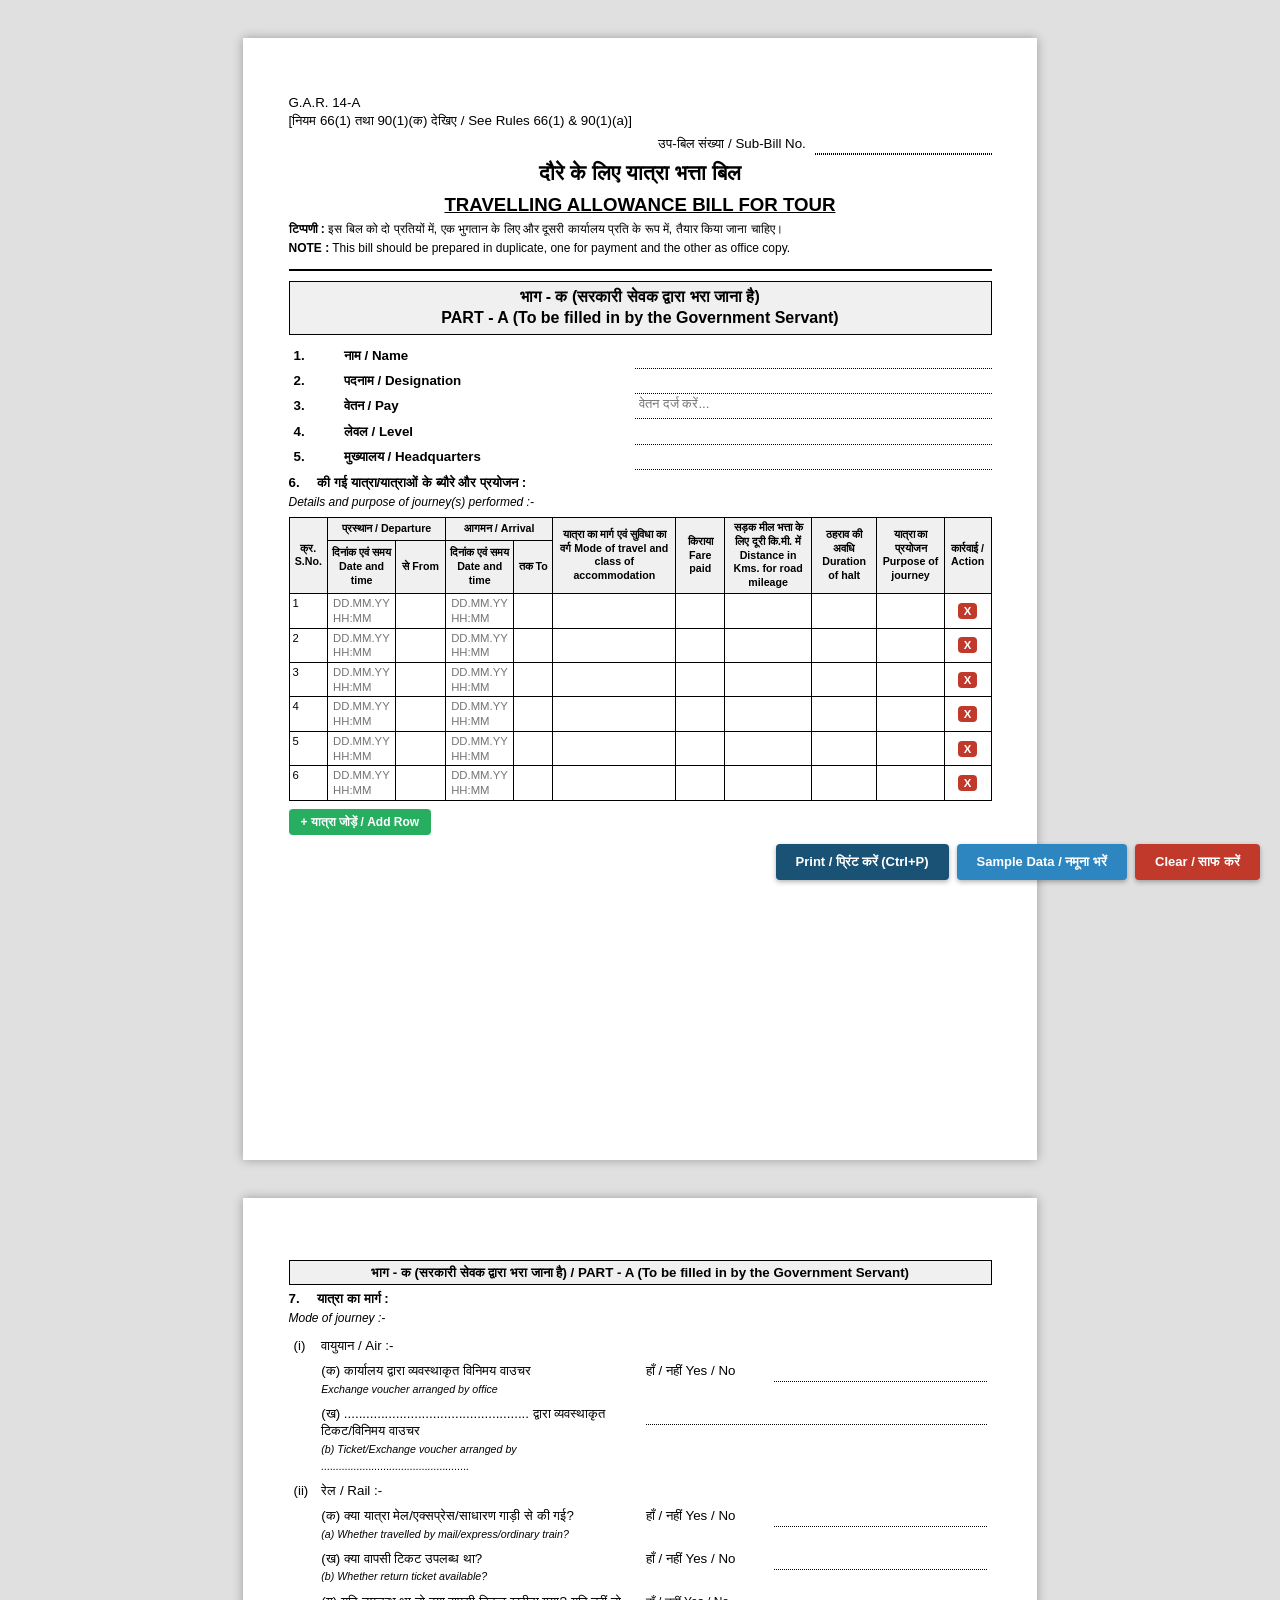
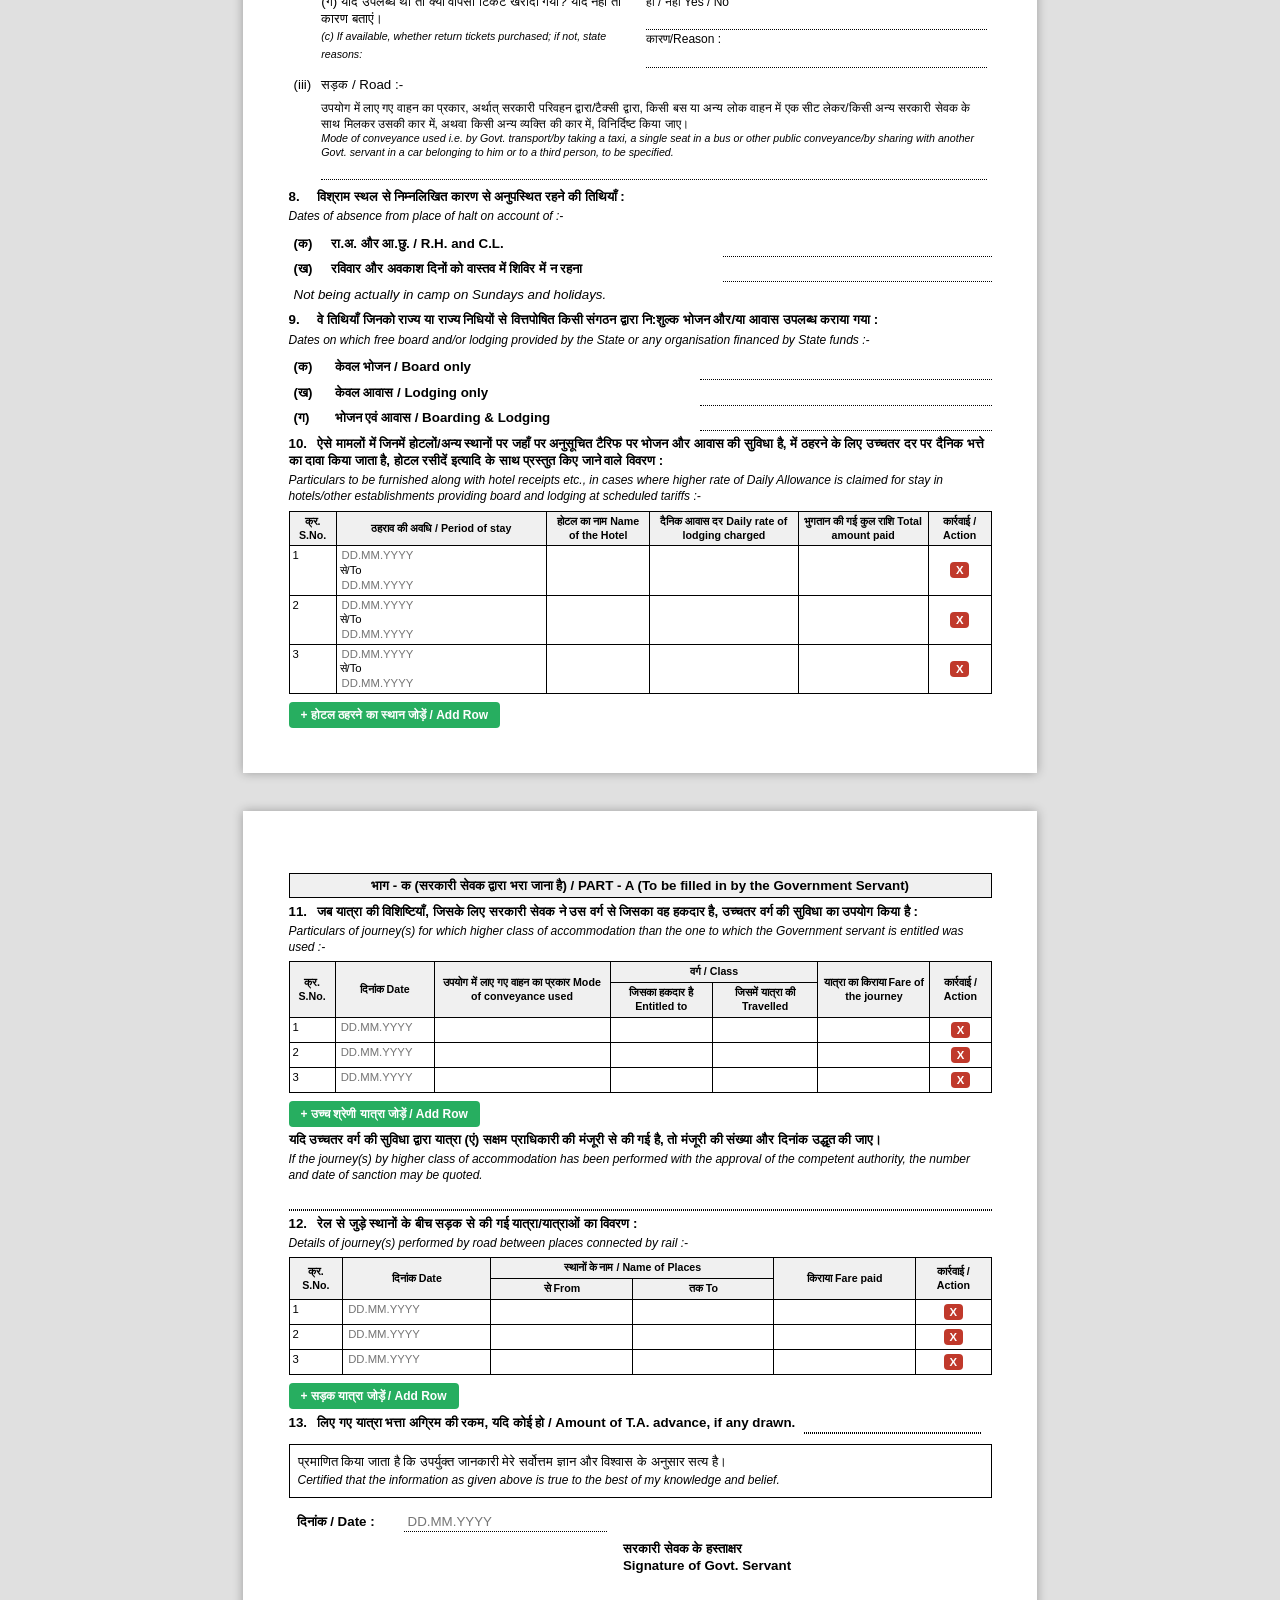
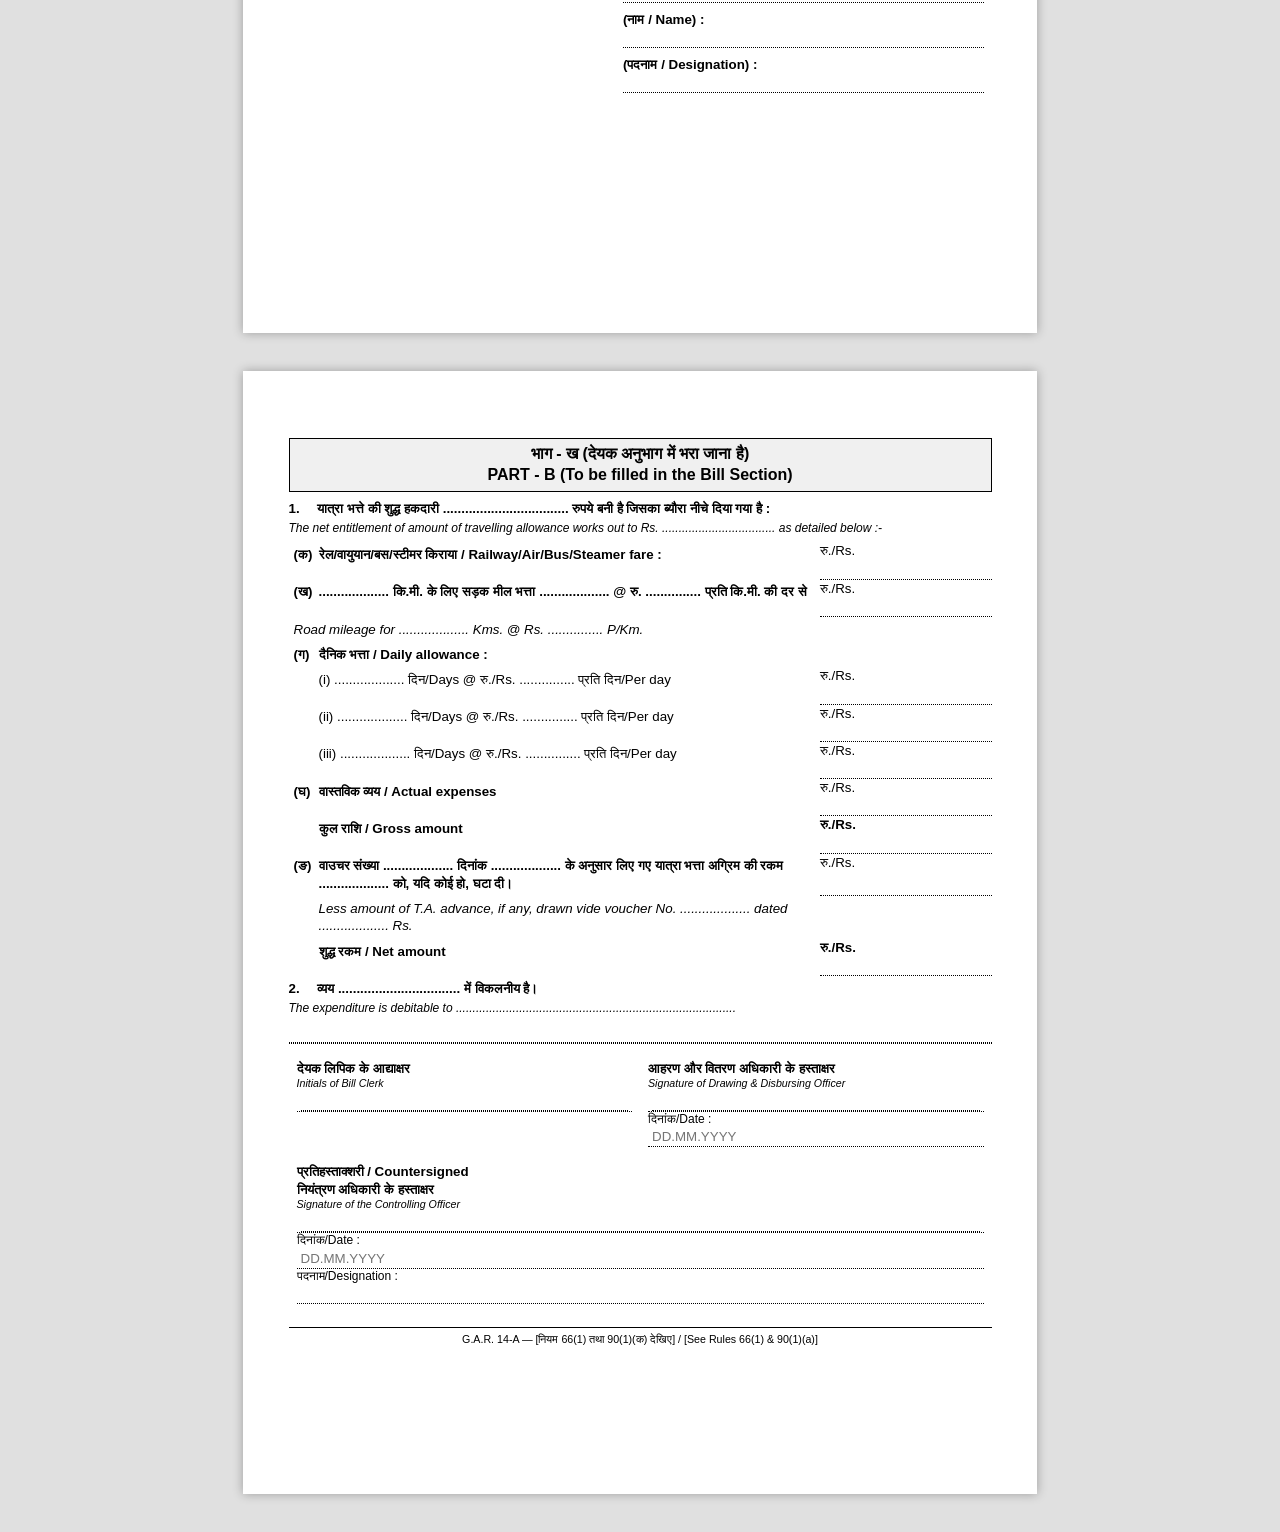
==== commit 79830bcd: "Removed calendar datepicker from all date fields and enabled stacked Date and Time typing inputs" ====
--- a/index.html
+++ b/index.html
@@ -493,11 +493,13 @@
         <tr>
           <td class="row-sno">1</td>
           <td>
-            <input type="text" name="dep_time_1" class="plain-input" placeholder="DD.MM.YYYY HH:MM" autocomplete="off">
+            <input type="text" name="dep_date_1" class="plain-input" placeholder="DD.MM.YYYY" autocomplete="off">
+            <input type="text" name="dep_time_1" class="plain-input" placeholder="HH:MM" autocomplete="off">
           </td>
           <td><input type="text" name="dep_from_1"></td>
           <td>
-            <input type="text" name="arr_time_1" class="plain-input" placeholder="DD.MM.YYYY HH:MM" autocomplete="off">
+            <input type="text" name="arr_date_1" class="plain-input" placeholder="DD.MM.YYYY" autocomplete="off">
+            <input type="text" name="arr_time_1" class="plain-input" placeholder="HH:MM" autocomplete="off">
           </td>
           <td><input type="text" name="arr_to_1"></td>
           <td><input type="text" name="mode_1"></td>
@@ -512,11 +514,13 @@
         <tr>
           <td class="row-sno">2</td>
           <td>
-            <input type="text" name="dep_time_2" class="plain-input" placeholder="DD.MM.YYYY HH:MM" autocomplete="off">
+            <input type="text" name="dep_date_2" class="plain-input" placeholder="DD.MM.YYYY" autocomplete="off">
+            <input type="text" name="dep_time_2" class="plain-input" placeholder="HH:MM" autocomplete="off">
           </td>
           <td><input type="text" name="dep_from_2"></td>
           <td>
-            <input type="text" name="arr_time_2" class="plain-input" placeholder="DD.MM.YYYY HH:MM" autocomplete="off">
+            <input type="text" name="arr_date_2" class="plain-input" placeholder="DD.MM.YYYY" autocomplete="off">
+            <input type="text" name="arr_time_2" class="plain-input" placeholder="HH:MM" autocomplete="off">
           </td>
           <td><input type="text" name="arr_to_2"></td>
           <td><input type="text" name="mode_2"></td>
@@ -531,11 +535,13 @@
         <tr>
           <td class="row-sno">3</td>
           <td>
-            <input type="text" name="dep_time_3" class="plain-input" placeholder="DD.MM.YYYY HH:MM" autocomplete="off">
+            <input type="text" name="dep_date_3" class="plain-input" placeholder="DD.MM.YYYY" autocomplete="off">
+            <input type="text" name="dep_time_3" class="plain-input" placeholder="HH:MM" autocomplete="off">
           </td>
           <td><input type="text" name="dep_from_3"></td>
           <td>
-            <input type="text" name="arr_time_3" class="plain-input" placeholder="DD.MM.YYYY HH:MM" autocomplete="off">
+            <input type="text" name="arr_date_3" class="plain-input" placeholder="DD.MM.YYYY" autocomplete="off">
+            <input type="text" name="arr_time_3" class="plain-input" placeholder="HH:MM" autocomplete="off">
           </td>
           <td><input type="text" name="arr_to_3"></td>
           <td><input type="text" name="mode_3"></td>
@@ -550,11 +556,13 @@
         <tr>
           <td class="row-sno">4</td>
           <td>
-            <input type="text" name="dep_time_4" class="plain-input" placeholder="DD.MM.YYYY HH:MM" autocomplete="off">
+            <input type="text" name="dep_date_4" class="plain-input" placeholder="DD.MM.YYYY" autocomplete="off">
+            <input type="text" name="dep_time_4" class="plain-input" placeholder="HH:MM" autocomplete="off">
           </td>
           <td><input type="text" name="dep_from_4"></td>
           <td>
-            <input type="text" name="arr_time_4" class="plain-input" placeholder="DD.MM.YYYY HH:MM" autocomplete="off">
+            <input type="text" name="arr_date_4" class="plain-input" placeholder="DD.MM.YYYY" autocomplete="off">
+            <input type="text" name="arr_time_4" class="plain-input" placeholder="HH:MM" autocomplete="off">
           </td>
           <td><input type="text" name="arr_to_4"></td>
           <td><input type="text" name="mode_4"></td>
@@ -569,11 +577,13 @@
         <tr>
           <td class="row-sno">5</td>
           <td>
-            <input type="text" name="dep_time_5" class="plain-input" placeholder="DD.MM.YYYY HH:MM" autocomplete="off">
+            <input type="text" name="dep_date_5" class="plain-input" placeholder="DD.MM.YYYY" autocomplete="off">
+            <input type="text" name="dep_time_5" class="plain-input" placeholder="HH:MM" autocomplete="off">
           </td>
           <td><input type="text" name="dep_from_5"></td>
           <td>
-            <input type="text" name="arr_time_5" class="plain-input" placeholder="DD.MM.YYYY HH:MM" autocomplete="off">
+            <input type="text" name="arr_date_5" class="plain-input" placeholder="DD.MM.YYYY" autocomplete="off">
+            <input type="text" name="arr_time_5" class="plain-input" placeholder="HH:MM" autocomplete="off">
           </td>
           <td><input type="text" name="arr_to_5"></td>
           <td><input type="text" name="mode_5"></td>
@@ -588,11 +598,13 @@
         <tr>
           <td class="row-sno">6</td>
           <td>
-            <input type="text" name="dep_time_6" class="plain-input" placeholder="DD.MM.YYYY HH:MM" autocomplete="off">
+            <input type="text" name="dep_date_6" class="plain-input" placeholder="DD.MM.YYYY" autocomplete="off">
+            <input type="text" name="dep_time_6" class="plain-input" placeholder="HH:MM" autocomplete="off">
           </td>
           <td><input type="text" name="dep_from_6"></td>
           <td>
-            <input type="text" name="arr_time_6" class="plain-input" placeholder="DD.MM.YYYY HH:MM" autocomplete="off">
+            <input type="text" name="arr_date_6" class="plain-input" placeholder="DD.MM.YYYY" autocomplete="off">
+            <input type="text" name="arr_time_6" class="plain-input" placeholder="HH:MM" autocomplete="off">
           </td>
           <td><input type="text" name="arr_to_6"></td>
           <td><input type="text" name="mode_6"></td>
@@ -761,7 +773,7 @@
       <tbody id="hotelBody">
         <tr>
           <td>1</td>
-          <td><input type="text" name="hotel_from_1" class="datepicker" placeholder="DD.MM.YYYY" onclick="showDatepicker(this)" style="cursor:pointer;" autocomplete="off"> से/To <input type="text" name="hotel_to_1" class="datepicker" placeholder="DD.MM.YYYY" onclick="showDatepicker(this)" style="cursor:pointer;" autocomplete="off"></td>
+          <td><input type="text" name="hotel_from_1" class="plain-input" placeholder="DD.MM.YYYY" autocomplete="off"> से/To <input type="text" name="hotel_to_1" class="plain-input" placeholder="DD.MM.YYYY" autocomplete="off"></td>
           <td><input type="text" name="hotel_name_1"></td>
           <td><input type="text" name="hotel_rate_1"></td>
           <td><input type="text" name="hotel_total_1"></td>
@@ -771,7 +783,7 @@
         </tr>
         <tr>
           <td>2</td>
-          <td><input type="text" name="hotel_from_2" class="datepicker" placeholder="DD.MM.YYYY" onclick="showDatepicker(this)" style="cursor:pointer;" autocomplete="off"> से/To <input type="text" name="hotel_to_2" class="datepicker" placeholder="DD.MM.YYYY" onclick="showDatepicker(this)" style="cursor:pointer;" autocomplete="off"></td>
+          <td><input type="text" name="hotel_from_2" class="plain-input" placeholder="DD.MM.YYYY" autocomplete="off"> से/To <input type="text" name="hotel_to_2" class="plain-input" placeholder="DD.MM.YYYY" autocomplete="off"></td>
           <td><input type="text" name="hotel_name_2"></td>
           <td><input type="text" name="hotel_rate_2"></td>
           <td><input type="text" name="hotel_total_2"></td>
@@ -781,7 +793,7 @@
         </tr>
         <tr>
           <td>3</td>
-          <td><input type="text" name="hotel_from_3" class="datepicker" placeholder="DD.MM.YYYY" onclick="showDatepicker(this)" style="cursor:pointer;" autocomplete="off"> से/To <input type="text" name="hotel_to_3" class="datepicker" placeholder="DD.MM.YYYY" onclick="showDatepicker(this)" style="cursor:pointer;" autocomplete="off"></td>
+          <td><input type="text" name="hotel_from_3" class="plain-input" placeholder="DD.MM.YYYY" autocomplete="off"> से/To <input type="text" name="hotel_to_3" class="plain-input" placeholder="DD.MM.YYYY" autocomplete="off"></td>
           <td><input type="text" name="hotel_name_3"></td>
           <td><input type="text" name="hotel_rate_3"></td>
           <td><input type="text" name="hotel_total_3"></td>
@@ -826,7 +838,7 @@
       <tbody id="highClassBody">
         <tr>
           <td>1</td>
-          <td><input type="text" name="high_class_date_1" class="datepicker" placeholder="DD.MM.YYYY" onclick="showDatepicker(this)" style="cursor:pointer;" autocomplete="off"></td>
+          <td><input type="text" name="high_class_date_1" class="plain-input" placeholder="DD.MM.YYYY" autocomplete="off"></td>
           <td><input type="text" name="high_class_mode_1"></td>
           <td><input type="text" name="high_class_entitled_1"></td>
           <td><input type="text" name="high_class_travelled_1"></td>
@@ -837,7 +849,7 @@
         </tr>
         <tr>
           <td>2</td>
-          <td><input type="text" name="high_class_date_2" class="datepicker" placeholder="DD.MM.YYYY" onclick="showDatepicker(this)" style="cursor:pointer;" autocomplete="off"></td>
+          <td><input type="text" name="high_class_date_2" class="plain-input" placeholder="DD.MM.YYYY" autocomplete="off"></td>
           <td><input type="text" name="high_class_mode_2"></td>
           <td><input type="text" name="high_class_entitled_2"></td>
           <td><input type="text" name="high_class_travelled_2"></td>
@@ -848,7 +860,7 @@
         </tr>
         <tr>
           <td>3</td>
-          <td><input type="text" name="high_class_date_3" class="datepicker" placeholder="DD.MM.YYYY" onclick="showDatepicker(this)" style="cursor:pointer;" autocomplete="off"></td>
+          <td><input type="text" name="high_class_date_3" class="plain-input" placeholder="DD.MM.YYYY" autocomplete="off"></td>
           <td><input type="text" name="high_class_mode_3"></td>
           <td><input type="text" name="high_class_entitled_3"></td>
           <td><input type="text" name="high_class_travelled_3"></td>
@@ -892,7 +904,7 @@
       <tbody id="roadBody">
         <tr>
           <td>1</td>
-          <td><input type="text" name="road_date_1" class="datepicker" placeholder="DD.MM.YYYY" onclick="showDatepicker(this)" style="cursor:pointer;" autocomplete="off"></td>
+          <td><input type="text" name="road_date_1" class="plain-input" placeholder="DD.MM.YYYY" autocomplete="off"></td>
           <td><input type="text" name="road_from_1"></td>
           <td><input type="text" name="road_to_1"></td>
           <td><input type="text" name="road_fare_1"></td>
@@ -902,7 +914,7 @@
         </tr>
         <tr>
           <td>2</td>
-          <td><input type="text" name="road_date_2" class="datepicker" placeholder="DD.MM.YYYY" onclick="showDatepicker(this)" style="cursor:pointer;" autocomplete="off"></td>
+          <td><input type="text" name="road_date_2" class="plain-input" placeholder="DD.MM.YYYY" autocomplete="off"></td>
           <td><input type="text" name="road_from_2"></td>
           <td><input type="text" name="road_to_2"></td>
           <td><input type="text" name="road_fare_2"></td>
@@ -912,7 +924,7 @@
         </tr>
         <tr>
           <td>3</td>
-          <td><input type="text" name="road_date_3" class="datepicker" placeholder="DD.MM.YYYY" onclick="showDatepicker(this)" style="cursor:pointer;" autocomplete="off"></td>
+          <td><input type="text" name="road_date_3" class="plain-input" placeholder="DD.MM.YYYY" autocomplete="off"></td>
           <td><input type="text" name="road_from_3"></td>
           <td><input type="text" name="road_to_3"></td>
           <td><input type="text" name="road_fare_3"></td>
@@ -940,7 +952,7 @@
     <table class="signature-table">
       <tr>
         <td class="field-label">दिनांक / Date :</td>
-        <td class="field-input"><input type="text" name="cert_date" class="datepicker" placeholder="DD.MM.YYYY" onclick="showDatepicker(this)" style="cursor:pointer;" autocomplete="off"></td>
+        <td class="field-input"><input type="text" name="cert_date" class="plain-input" placeholder="DD.MM.YYYY" autocomplete="off"></td>
         <td></td>
       </tr>
       <tr>
@@ -1059,7 +1071,7 @@
           <div class="field-label">आहरण और वितरण अधिकारी के हस्ताक्षर</div>
           <div class="field-label-sm-en">Signature of Drawing & Disbursing Officer</div>
           <div class="field-input"><input type="text" name="ddo_signature"></div>
-          <div class="field-label-sm">दिनांक/Date : <input type="text" name="ddo_date" class="datepicker" placeholder="DD.MM.YYYY" onclick="showDatepicker(this)" style="cursor:pointer;" autocomplete="off"></div>
+          <div class="field-label-sm">दिनांक/Date : <input type="text" name="ddo_date" class="plain-input" placeholder="DD.MM.YYYY" autocomplete="off"></div>
         </td>
       </tr>
       <tr>
@@ -1068,7 +1080,7 @@
           <div class="field-label">नियंत्रण अधिकारी के हस्ताक्षर</div>
           <div class="field-label-sm-en">Signature of the Controlling Officer</div>
           <div class="field-input"><input type="text" name="controlling_officer_signature"></div>
-          <div class="field-label-sm">दिनांक/Date : <input type="text" name="co_date" class="datepicker" placeholder="DD.MM.YYYY" onclick="showDatepicker(this)" style="cursor:pointer;" autocomplete="off"></div>
+          <div class="field-label-sm">दिनांक/Date : <input type="text" name="co_date" class="plain-input" placeholder="DD.MM.YYYY" autocomplete="off"></div>
           <div class="field-label-sm">पदनाम/Designation : <input type="text" name="co_designation"></div>
         </td>
       </tr>
@@ -1207,10 +1219,10 @@
       }
 
       window.addJourneyRow = function() {
-        addRow('journeyBody', ['dep_time_', 'dep_from_', 'arr_time_', 'arr_to_', 'mode_', 'fare_', 'km_', 'halt_', 'purpose_']);
+        addRow('journeyBody', ['dep_date_', 'dep_time_', 'dep_from_', 'arr_date_', 'arr_time_', 'arr_to_', 'mode_', 'fare_', 'km_', 'halt_', 'purpose_']);
       };
       window.removeJourneyRow = function(btn) {
-        removeRow(btn, 'journeyBody', ['dep_time_', 'dep_from_', 'arr_time_', 'arr_to_', 'mode_', 'fare_', 'km_', 'halt_', 'purpose_']);
+        removeRow(btn, 'journeyBody', ['dep_date_', 'dep_time_', 'dep_from_', 'arr_date_', 'arr_time_', 'arr_to_', 'mode_', 'fare_', 'km_', 'halt_', 'purpose_']);
       };
 
       window.addHotelRow = function() {
@@ -1242,18 +1254,22 @@
           'pay': '56100',
           'level': '7',
           'headquarters': 'दिल्ली / Delhi',
-          'dep_time_1': '01.07.2026 08:00',
+          'dep_date_1': '01.07.2026',
+          'dep_time_1': '08:00',
           'dep_from_1': 'दिल्ली / Delhi',
-          'arr_time_1': '01.07.2026 14:00',
+          'arr_date_1': '01.07.2026',
+          'arr_time_1': '14:00',
           'arr_to_1': 'लखनऊ / Lucknow',
           'mode_1': 'रेल/एसी 3-टियर / Rail/AC 3-Tier',
           'fare_1': '1250.00',
           'km_1': '550',
           'halt_1': '2 दिन / Days',
           'purpose_1': 'निरीक्षण / Inspection',
-          'dep_time_2': '03.07.2026 16:00',
+          'dep_date_2': '03.07.2026',
+          'dep_time_2': '16:00',
           'dep_from_2': 'लखनऊ / Lucknow',
-          'arr_time_2': '03.07.2026 22:00',
+          'arr_date_2': '03.07.2026',
+          'arr_time_2': '22:00',
           'arr_to_2': 'दिल्ली / Delhi',
           'mode_2': 'रेल/एसी 3-टियर / Rail/AC 3-Tier',
           'fare_2': '1250.00',
